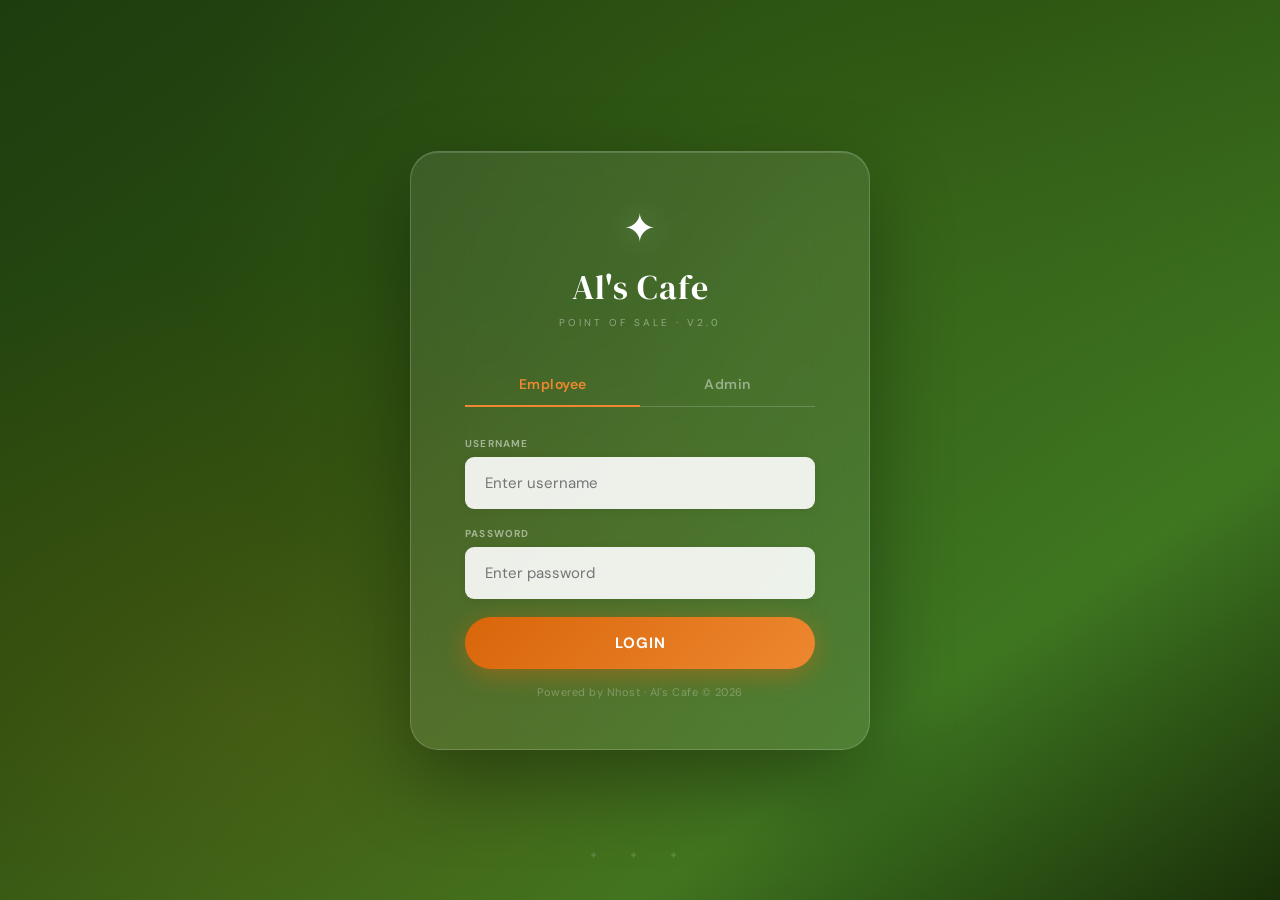
==== index.html @ c190bc9a "Add files via upload" ====
<!DOCTYPE html>
<html lang="en">
<head>
<meta charset="UTF-8">
<meta name="viewport" content="width=device-width, initial-scale=1.0, maximum-scale=1.0">
<title>Al's Cafe — POS System v2</title>
<link href="https://fonts.googleapis.com/css2?family=DM+Serif+Display:ital@0;1&family=DM+Sans:opsz,wght@9..40,300;9..40,400;9..40,500;9..40,600;9..40,700&display=swap" rel="stylesheet">
<style>
:root{
  --green-dark:#1e3d0f;--green-mid:#3a6b18;--green-light:#5e9e2e;
  --green-pale:#cde3a8;--green-bg:#eef4e4;
  --orange:#d9650a;--orange-light:#ed8830;
  --red:#b5301f;--text-dark:#111e07;--text-mid:#2d4a14;--text-light:#5a7d34;
  --blue:#153d7a;--blue-light:#1e52a8;
  --shadow:0 4px 24px rgba(30,61,15,0.13);--radius:16px;--radius-sm:9px;
  --card-border:1px solid rgba(30,61,15,0.08);
  --glass:rgba(255,255,255,0.72);
}
*{margin:0;padding:0;box-sizing:border-box;}
body{font-family:'DM Sans',sans-serif;background:var(--green-bg);color:var(--text-dark);min-height:100vh;overflow-x:hidden;}
body::before{content:'';position:fixed;inset:0;background:radial-gradient(ellipse 80% 60% at 50% 0%,rgba(94,158,46,0.07) 0%,transparent 70%);pointer-events:none;z-index:0;}


/* LOGIN */
#login-page{min-height:100vh;background:linear-gradient(145deg,var(--green-dark) 0%,#2a5010 40%,#3d7520 75%,#1a3009 100%);display:flex;align-items:center;justify-content:center;position:relative;overflow:hidden;}
#login-page::before{content:'';position:absolute;inset:0;background:radial-gradient(ellipse at 65% 25%,rgba(94,158,46,0.18) 0%,transparent 55%),radial-gradient(ellipse at 20% 80%,rgba(217,101,10,0.12) 0%,transparent 45%);}
#login-page::after{content:'✦ ✦ ✦';position:absolute;bottom:38px;left:50%;transform:translateX(-50%);font-size:11px;letter-spacing:14px;color:rgba(255,255,255,0.15);}
.login-box{background:rgba(255,255,255,0.09);backdrop-filter:blur(28px);border:1px solid rgba(255,255,255,0.18);border-radius:28px;padding:50px 54px;width:460px;position:relative;z-index:1;box-shadow:0 32px 80px rgba(0,0,0,0.35),inset 0 1px 0 rgba(255,255,255,0.15);}
.brand-logo{text-align:center;margin-bottom:34px;}
.brand-icon{font-size:40px;color:white;display:block;margin-bottom:10px;text-shadow:0 0 30px rgba(255,255,255,0.3);}
.brand-name{font-family:'DM Serif Display',serif;font-size:34px;color:white;letter-spacing:1px;}
.brand-sub{font-size:10px;color:rgba(255,255,255,0.42);margin-top:6px;text-transform:uppercase;letter-spacing:3px;}
.role-tabs{display:flex;margin-bottom:30px;border-bottom:1px solid rgba(255,255,255,0.18);}
.role-tab{flex:1;text-align:center;padding:12px;cursor:pointer;font-size:14px;font-weight:600;color:rgba(255,255,255,0.45);border-bottom:2px solid transparent;margin-bottom:-1px;transition:all 0.25s;letter-spacing:0.5px;}
.role-tab.active{color:var(--orange-light);border-bottom-color:var(--orange-light);}
.lbl{font-size:10px;font-weight:700;color:rgba(255,255,255,0.5);text-transform:uppercase;letter-spacing:1.2px;margin-bottom:7px;}
.inp{width:100%;padding:14px 18px;background:rgba(255,255,255,0.9);border:2px solid transparent;border-radius:var(--radius-sm);font-size:15px;font-family:'DM Sans',sans-serif;color:var(--text-dark);margin-bottom:18px;outline:none;transition:all 0.25s;box-shadow:0 2px 8px rgba(0,0,0,0.08);}
.inp:focus{border-color:var(--orange);background:white;box-shadow:0 4px 16px rgba(217,101,10,0.2);}
.login-btn{width:100%;padding:16px;background:linear-gradient(135deg,var(--orange),var(--orange-light));color:white;border:none;border-radius:50px;font-size:15px;font-weight:700;font-family:'DM Sans',sans-serif;letter-spacing:1px;cursor:pointer;transition:all 0.25s;box-shadow:0 6px 24px rgba(217,101,10,0.45);}
.login-btn:hover{transform:translateY(-2px);box-shadow:0 10px 32px rgba(217,101,10,0.55);}
.login-hint{text-align:center;color:rgba(255,255,255,0.28);font-size:11px;margin-top:16px;letter-spacing:0.5px;}

/* APP */
#app{display:none;min-height:100vh;flex-direction:row;}
.sidebar{width:248px;min-height:100vh;background:linear-gradient(190deg,var(--green-dark) 0%,#121f08 100%);display:flex;flex-direction:column;position:fixed;left:0;top:0;bottom:0;z-index:100;box-shadow:6px 0 28px rgba(0,0,0,0.25);}
.sb-brand{padding:28px 22px 20px;display:flex;align-items:center;gap:13px;border-bottom:1px solid rgba(255,255,255,0.08);}
.sb-icon{width:46px;height:46px;background:linear-gradient(135deg,var(--orange),var(--orange-light));border-radius:13px;display:flex;align-items:center;justify-content:center;font-size:22px;flex-shrink:0;box-shadow:0 4px 16px rgba(217,101,10,0.4);}
.sb-title{font-family:'DM Serif Display',serif;font-size:20px;color:white;line-height:1.2;}
.sb-title small{display:block;font-family:'DM Sans',sans-serif;font-size:9px;color:rgba(255,255,255,0.3);font-style:italic;letter-spacing:1.5px;margin-top:3px;}
.nhost-chip{margin:10px 18px 4px;display:flex;align-items:center;gap:6px;font-size:10px;color:rgba(255,255,255,0.35);}
.nhost-dot{width:7px;height:7px;border-radius:50%;background:#555;flex-shrink:0;}
.nhost-dot.ok{background:#5e9e2e;box-shadow:0 0 0 3px rgba(94,158,46,0.2);}
.nhost-dot.err{background:#b5301f;}
.sb-nav{flex:1;padding:18px 10px;}
.nav-item{display:flex;align-items:center;gap:12px;padding:12px 14px;cursor:pointer;color:rgba(255,255,255,0.48);font-size:13.5px;font-weight:500;border-radius:11px;transition:all 0.2s;text-decoration:none;user-select:none;margin-bottom:3px;letter-spacing:0.2px;}
.nav-item:hover{background:rgba(255,255,255,0.08);color:rgba(255,255,255,0.85);}
.nav-item.active{background:rgba(255,255,255,0.12);color:white;box-shadow:inset 0 0 0 1px rgba(255,255,255,0.08);}
.nav-ico{width:34px;height:34px;background:rgba(255,255,255,0.07);border-radius:9px;display:flex;align-items:center;justify-content:center;font-size:15px;flex-shrink:0;transition:all 0.2s;}
.nav-item.active .nav-ico{background:var(--orange);box-shadow:0 3px 12px rgba(217,101,10,0.38);}
.nav-badge{margin-left:auto;background:var(--red);color:white;font-size:10px;font-weight:700;padding:2px 8px;border-radius:10px;}
.sb-bottom{padding:16px;border-top:1px solid rgba(255,255,255,0.07);}
.user-badge{display:flex;align-items:center;gap:10px;padding:11px 13px;background:rgba(255,255,255,0.06);border-radius:13px;margin-bottom:10px;border:1px solid rgba(255,255,255,0.06);}
.user-avatar{width:36px;height:36px;background:linear-gradient(135deg,var(--orange),var(--orange-light));border-radius:50%;display:flex;align-items:center;justify-content:center;font-size:14px;font-weight:700;color:white;flex-shrink:0;}
.user-name{font-size:13px;font-weight:600;color:white;}
.user-role{font-size:11px;color:rgba(255,255,255,0.38);}
.logout-btn{width:100%;padding:10px;background:rgba(181,48,31,0.14);color:#e09090;border:1px solid rgba(181,48,31,0.22);border-radius:var(--radius-sm);font-size:13px;font-weight:600;font-family:'DM Sans',sans-serif;cursor:pointer;transition:all 0.2s;}
.logout-btn:hover{background:rgba(181,48,31,0.28);color:#f5b0b0;}
.main-content{margin-left:248px;min-height:100vh;flex:1;overflow-x:hidden;}
.page-header{background:rgba(255,255,255,0.88);backdrop-filter:blur(12px);padding:16px 28px;display:flex;align-items:center;justify-content:space-between;border-bottom:1px solid rgba(30,61,15,0.09);position:sticky;top:0;z-index:50;box-shadow:0 2px 12px rgba(30,61,15,0.07);}
.page-title{font-family:'DM Serif Display',serif;font-size:24px;color:var(--text-dark);}
.hdr-actions{display:flex;align-items:center;gap:9px;}
.adm-note{font-size:12px;color:var(--text-light);font-style:italic;}
.btn-o{padding:8px 17px;background:linear-gradient(135deg,var(--orange),var(--orange-light));color:white;border:none;border-radius:var(--radius-sm);font-size:13px;font-weight:600;font-family:'DM Sans',sans-serif;cursor:pointer;transition:all 0.2s;box-shadow:0 2px 8px rgba(217,101,10,0.3);}
.btn-o:hover{transform:translateY(-1px);box-shadow:0 4px 14px rgba(217,101,10,0.4);}
.btn-g{padding:8px 17px;background:var(--green-mid);color:white;border:none;border-radius:var(--radius-sm);font-size:13px;font-weight:600;font-family:'DM Sans',sans-serif;cursor:pointer;transition:all 0.2s;}
.btn-g:hover{background:var(--green-dark);}
.btn-b{padding:8px 15px;background:var(--blue);color:white;border:none;border-radius:var(--radius-sm);font-size:13px;font-weight:600;font-family:'DM Sans',sans-serif;cursor:pointer;transition:all 0.2s;}
.btn-b:hover{background:var(--blue-light);}
.page{display:none;}
.page.active{display:block;}

/* DASHBOARD */
.dash-layout{display:grid;grid-template-columns:1fr 370px;min-height:calc(100vh - 61px);}
.dash-left{padding:22px;overflow-y:auto;}
.search-bar{display:flex;gap:9px;margin-bottom:18px;}
.search-input{flex:1;padding:11px 16px;border:1.5px solid var(--green-pale);border-radius:var(--radius-sm);font-size:14px;font-family:'DM Sans',sans-serif;background:white;outline:none;transition:all 0.2s;box-shadow:0 1px 4px rgba(30,61,15,0.06);}
.search-input:focus{border-color:var(--green-light);box-shadow:0 0 0 3px rgba(94,158,46,0.12);}
.cats-row{display:flex;gap:9px;flex-wrap:wrap;margin-bottom:18px;}
.cat-btn{display:flex;flex-direction:column;align-items:center;gap:4px;padding:10px 14px;background:white;border:1.5px solid var(--green-pale);border-radius:var(--radius-sm);cursor:pointer;transition:all 0.2s;min-width:62px;box-shadow:0 1px 4px rgba(30,61,15,0.05);}
.cat-btn:hover{border-color:var(--green-light);transform:translateY(-1px);}
.cat-btn.active{background:var(--green-mid);border-color:var(--green-mid);box-shadow:0 4px 14px rgba(58,107,24,0.3);}
.cat-ico{font-size:20px;}
.cat-lbl{font-size:11px;font-weight:700;color:var(--text-mid);letter-spacing:0.3px;}
.cat-btn.active .cat-lbl{color:white;}
.sec-header{display:flex;justify-content:space-between;align-items:center;margin-bottom:14px;}
.sec-title{font-size:15px;font-weight:700;color:var(--text-dark);}
.vm-btn{font-size:13px;color:var(--orange);background:none;border:none;cursor:pointer;font-weight:600;}
.menu-grid{display:grid;grid-template-columns:repeat(auto-fill,minmax(150px,1fr));gap:13px;margin-bottom:26px;}
.menu-card{background:white;border-radius:var(--radius);overflow:hidden;box-shadow:var(--shadow);transition:transform 0.2s,box-shadow 0.2s;cursor:default;border:var(--card-border);}
.menu-card:hover{transform:translateY(-4px);box-shadow:0 12px 32px rgba(30,61,15,0.16);}
.menu-card-img{width:100%;height:112px;overflow:hidden;background:linear-gradient(135deg,#d4e8b8,#e8f4cc);}
.menu-card-img img{width:100%;height:100%;object-fit:cover;display:block;transition:transform 0.4s;}
.menu-card:hover .menu-card-img img{transform:scale(1.06);}
.menu-card-body{padding:10px 12px 12px;}
.menu-card-name{font-size:12.5px;font-weight:700;color:var(--text-dark);margin-bottom:3px;}
.menu-card-price{font-size:13px;font-weight:700;color:var(--orange);margin-bottom:8px;}
.size-btns{display:flex;gap:4px;flex-wrap:wrap;}
.sz-btn{padding:4px 9px;border:1.5px solid var(--green-pale);border-radius:5px;font-size:11px;font-weight:700;cursor:pointer;background:white;color:var(--text-mid);transition:all 0.15s;font-family:'DM Sans',sans-serif;}
.sz-btn:hover{background:var(--orange);color:white;border-color:var(--orange);transform:scale(1.05);}

/* CART */
.dash-right{background:white;border-left:1.5px solid var(--green-pale);display:flex;flex-direction:column;height:calc(100vh - 61px);position:sticky;top:61px;box-shadow:-4px 0 20px rgba(30,61,15,0.05);}
.cart-header{padding:18px 18px 12px;display:flex;justify-content:space-between;align-items:center;border-bottom:1.5px solid var(--green-pale);}
.cart-title{font-family:'DM Serif Display',serif;font-size:22px;}
.cart-num{font-size:12px;color:var(--text-light);font-weight:700;background:var(--green-bg);padding:4px 10px;border-radius:20px;}
.dine-tabs{display:flex;margin:12px 14px;background:var(--green-bg);border-radius:var(--radius-sm);padding:3px;gap:3px;}
.dine-tab{flex:1;padding:8px;border:none;background:transparent;border-radius:8px;font-size:13px;font-weight:600;cursor:pointer;font-family:'DM Sans',sans-serif;color:var(--text-light);transition:all 0.2s;}
.dine-tab.active{background:white;color:var(--text-dark);box-shadow:0 2px 8px rgba(30,61,15,0.1);}
.cart-items{flex:1;overflow-y:auto;padding:0 14px;}
.empty-cart{text-align:center;padding:44px 18px;}
.empty-cart-icon{font-size:40px;margin-bottom:10px;opacity:0.5;}
.empty-cart-text{font-size:13px;color:var(--text-light);}
.cart-item{display:flex;align-items:center;gap:10px;padding:11px 0;border-bottom:1px solid var(--green-pale);}
.cart-item-img{width:44px;height:44px;border-radius:10px;overflow:hidden;background:linear-gradient(135deg,#d4e8b8,#e8f4cc);flex-shrink:0;}
.cart-item-img img{width:100%;height:100%;object-fit:cover;}
.cart-item-info{flex:1;min-width:0;}
.cart-item-name{font-size:13px;font-weight:600;white-space:nowrap;overflow:hidden;text-overflow:ellipsis;}
.cart-item-size{font-size:11px;color:var(--text-light);}
.cart-item-price{font-size:13px;font-weight:700;color:var(--orange);}
.qty-ctrl{display:flex;align-items:center;gap:5px;flex-shrink:0;}
.qty-btn{width:26px;height:26px;border-radius:50%;border:1.5px solid var(--green-pale);background:white;font-size:14px;cursor:pointer;display:flex;align-items:center;justify-content:center;transition:all 0.15s;font-weight:700;}
.qty-btn:hover{background:var(--orange);color:white;border-color:var(--orange);}
.qty-num{font-size:14px;font-weight:700;min-width:18px;text-align:center;}
.cart-summary{padding:12px 16px;border-top:1.5px solid var(--green-pale);background:#fafef5;}
.sum-row{display:flex;justify-content:space-between;padding:4px 0;font-size:14px;}
.sum-row.total{font-weight:700;font-size:17px;border-top:1.5px solid var(--green-pale);margin-top:6px;padding-top:10px;color:var(--green-dark);}
.confirm-btn{margin:10px 14px 8px;padding:14px;background:linear-gradient(135deg,var(--green-mid),var(--green-dark));color:white;border:none;border-radius:var(--radius);font-size:15px;font-weight:700;cursor:pointer;font-family:'DM Sans',sans-serif;transition:all 0.2s;box-shadow:0 4px 16px rgba(58,107,24,0.3);letter-spacing:0.3px;}
.confirm-btn:hover{transform:translateY(-1px);box-shadow:0 8px 24px rgba(58,107,24,0.4);}
.clear-cart-btn{margin:0 14px 14px;padding:9px;background:transparent;color:#a00;border:1px solid rgba(181,48,31,0.22);border-radius:var(--radius-sm);font-size:12px;font-weight:600;cursor:pointer;font-family:'DM Sans',sans-serif;transition:all 0.2s;}
.clear-cart-btn:hover{background:rgba(181,48,31,0.07);}

/* ORDERS */
.orders-layout{padding:22px;min-height:calc(100vh - 61px);}
.promo-banner{background:linear-gradient(135deg,var(--orange),var(--orange-light));color:white;padding:14px 20px;border-radius:var(--radius);margin-bottom:22px;font-weight:600;font-size:14px;display:flex;align-items:center;justify-content:space-between;box-shadow:0 4px 18px rgba(217,101,10,0.3);}
.orders-sec{margin-bottom:26px;}
.orders-sec-title{font-size:16px;font-weight:700;margin-bottom:13px;display:flex;align-items:center;gap:9px;}
.order-card{background:white;border-radius:var(--radius);box-shadow:var(--shadow);overflow:hidden;margin-bottom:7px;border:var(--card-border);}
.order-card-hdr{display:grid;grid-template-columns:2fr 1fr 1.5fr 1fr 1fr;padding:11px 16px;background:var(--green-bg);font-size:11px;font-weight:700;color:var(--text-mid);text-transform:uppercase;letter-spacing:0.6px;}
.order-row{display:grid;grid-template-columns:2fr 1fr 1.5fr 1fr 1fr;padding:12px 16px;border-top:1px solid var(--green-pale);font-size:13px;align-items:center;transition:background 0.15s;}
.order-row:hover{background:#f6fef0;}
.sbadge{padding:4px 11px;border-radius:20px;font-size:11px;font-weight:700;}
.s-pending{background:#fff3e0;color:#c95500;}
.s-completed{background:#e3f7e3;color:#1b6b1e;}
.s-voided{background:#fce4ec;color:#9c1616;}
.complete-btn{padding:5px 12px;background:var(--green-mid);color:white;border:none;border-radius:20px;font-size:11px;font-weight:700;cursor:pointer;font-family:'DM Sans',sans-serif;transition:all 0.2s;}
.complete-btn:hover{background:var(--green-dark);}
.void-btn{padding:5px 12px;background:transparent;color:var(--red);border:1px solid rgba(181,48,31,0.35);border-radius:20px;font-size:11px;font-weight:700;cursor:pointer;font-family:'DM Sans',sans-serif;margin-left:4px;transition:all 0.2s;}
.void-btn:hover{background:rgba(181,48,31,0.1);}
.emp-notes-banner{background:linear-gradient(135deg,#e3f2fd,#dbeeff);border:1px solid #a8c8f0;border-radius:var(--radius);padding:16px 18px;margin-bottom:18px;}
.emp-notes-banner h3{font-size:14px;font-weight:700;color:#1565c0;margin-bottom:10px;display:flex;align-items:center;gap:7px;}
.emp-note-row{background:white;border-radius:9px;padding:10px 14px;margin-bottom:7px;border-left:3px solid #1565c0;font-size:13px;}
.emp-note-meta{font-size:11px;color:#5c6bc0;font-weight:600;margin-bottom:3px;}
.emp-note-text{color:var(--text-dark);}
.emp-note-status{display:inline-block;margin-left:6px;padding:1px 7px;border-radius:10px;font-size:10px;font-weight:700;}

/* INVENTORY */
.inv-layout{padding:22px;min-height:calc(100vh - 61px);}
.inv-card{background:white;border-radius:var(--radius);box-shadow:var(--shadow);padding:18px;margin-bottom:18px;border:var(--card-border);}
.inv-table{width:100%;border-collapse:collapse;font-size:13px;}
.inv-table th{text-align:left;padding:11px 13px;background:var(--green-bg);font-size:11px;font-weight:700;color:var(--text-mid);text-transform:uppercase;letter-spacing:0.6px;}
.inv-table th:first-child{border-radius:9px 0 0 9px;}
.inv-table th:last-child{border-radius:0 9px 9px 0;}
.inv-table td{padding:11px 13px;border-bottom:1px solid #eef4e4;}
.inv-table tr:last-child td{border-bottom:none;}
.inv-table tr:hover td{background:#fafef5;}
.tbl-toolbar{display:flex;justify-content:space-between;align-items:center;margin-bottom:14px;}
.tb-btns{display:flex;gap:7px;}
.btn-add{padding:7px 14px;background:var(--green-mid);color:white;border:none;border-radius:var(--radius-sm);font-size:12px;font-weight:600;cursor:pointer;font-family:'DM Sans',sans-serif;transition:all 0.2s;}
.btn-add:hover{background:var(--green-dark);}
.btn-del{padding:7px 14px;background:var(--red);color:white;border:none;border-radius:var(--radius-sm);font-size:12px;font-weight:600;cursor:pointer;font-family:'DM Sans',sans-serif;transition:all 0.2s;}
.btn-edt{padding:7px 14px;background:var(--orange);color:white;border:none;border-radius:var(--radius-sm);font-size:12px;font-weight:600;cursor:pointer;font-family:'DM Sans',sans-serif;transition:all 0.2s;}
.stk-ok{color:#1b6b1e;font-weight:700;font-size:11px;background:#e3f7e3;padding:3px 8px;border-radius:10px;}
.stk-low{color:#c95500;font-weight:700;font-size:11px;background:#fff3e0;padding:3px 8px;border-radius:10px;}
.stk-out{color:#9c1616;font-weight:700;font-size:11px;background:#fce4ec;padding:3px 8px;border-radius:10px;}
.row-cb{accent-color:var(--orange);width:16px;height:16px;cursor:pointer;}
.alert-banner{background:linear-gradient(135deg,#fff8e1,#fff3cd);border:1px solid #ffc107;border-radius:var(--radius-sm);padding:12px 16px;margin-bottom:16px;font-size:13px;color:#7a5a00;display:flex;align-items:center;gap:9px;font-weight:500;}

/* ATTENDANCE */
.att-layout{padding:22px;min-height:calc(100vh - 61px);}
.att-stats{display:grid;grid-template-columns:repeat(4,1fr);gap:14px;margin-bottom:22px;}
.att-stat{background:white;border-radius:var(--radius);box-shadow:var(--shadow);padding:18px 18px 15px;text-align:center;border:var(--card-border);position:relative;overflow:hidden;}
.att-stat::before{content:'';position:absolute;top:0;left:0;right:0;height:3px;}
.att-stat:nth-child(1)::before{background:var(--green-light);}
.att-stat:nth-child(2)::before{background:var(--orange);}
.att-stat:nth-child(3)::before{background:var(--red);}
.att-stat:nth-child(4)::before{background:#7b1fa2;}
.att-num{font-size:30px;font-weight:700;margin-bottom:4px;font-family:'DM Serif Display',serif;}
.att-lbl{font-size:10px;color:var(--text-light);font-weight:700;text-transform:uppercase;letter-spacing:0.8px;}
.att-green{color:var(--green-mid);}
.att-orange{color:var(--orange);}
.att-red{color:var(--red);}
.att-blue{color:var(--blue);}
.att-filters{display:flex;gap:9px;margin-bottom:16px;flex-wrap:wrap;}
.att-filters select,.att-filters input{padding:9px 13px;border:1.5px solid var(--green-pale);border-radius:var(--radius-sm);font-size:13px;font-family:'DM Sans',sans-serif;background:white;outline:none;transition:border 0.2s;}
.att-filters select:focus,.att-filters input:focus{border-color:var(--green-light);}
.stt-on-time{background:#e3f7e3;color:#1b6b1e;padding:4px 11px;border-radius:20px;font-size:11px;font-weight:700;}
.stt-late{background:#fff3e0;color:#c95500;padding:4px 11px;border-radius:20px;font-size:11px;font-weight:700;}
.stt-underload{background:#e3f2fd;color:#1565c0;padding:4px 11px;border-radius:20px;font-size:11px;font-weight:700;}
.stt-absent{background:#fce4ec;color:#c62828;padding:4px 11px;border-radius:20px;font-size:11px;font-weight:700;}

/* MINI ORDERS */
.order-table{width:100%;border-collapse:collapse;font-size:13px;}
.order-table th{text-align:left;padding:11px 13px;background:var(--green-bg);font-size:11px;font-weight:700;color:var(--text-mid);text-transform:uppercase;letter-spacing:0.6px;}
.order-table td{padding:11px 13px;border-bottom:1px solid #eef4e4;}

/* MODAL */
.modal-overlay{position:fixed;inset:0;background:rgba(0,0,0,0.46);z-index:1000;display:none;align-items:center;justify-content:center;backdrop-filter:blur(4px);}
.modal-overlay.open{display:flex;}
.modal-box{background:white;border-radius:22px;padding:32px;width:460px;max-width:92vw;position:relative;box-shadow:0 24px 70px rgba(0,0,0,0.22);max-height:90vh;overflow-y:auto;}
.modal-close{position:absolute;top:16px;right:16px;background:var(--green-bg);border:none;font-size:16px;cursor:pointer;color:var(--text-light);width:30px;height:30px;border-radius:50%;display:flex;align-items:center;justify-content:center;transition:all 0.2s;}
.modal-close:hover{background:var(--green-pale);}
.modal-title{font-family:'DM Serif Display',serif;font-size:22px;margin-bottom:20px;color:var(--text-dark);}
.fg{margin-bottom:16px;}
.fl{display:block;font-size:11px;font-weight:700;color:var(--text-light);text-transform:uppercase;letter-spacing:0.8px;margin-bottom:6px;}
.fi,.fs{width:100%;padding:11px 14px;border:1.5px solid var(--green-pale);border-radius:var(--radius-sm);font-size:14px;font-family:'DM Sans',sans-serif;outline:none;background:white;transition:all 0.2s;}
.fi:focus,.fs:focus{border-color:var(--green-light);box-shadow:0 0 0 3px rgba(94,158,46,0.1);}
.modal-actions{display:flex;gap:9px;margin-top:20px;}
.btn-cancel{flex:1;padding:12px;background:var(--green-bg);color:var(--text-mid);border:none;border-radius:var(--radius-sm);font-size:14px;font-weight:600;cursor:pointer;font-family:'DM Sans',sans-serif;transition:all 0.2s;}
.btn-cancel:hover{background:var(--green-pale);}
.btn-save{flex:1;padding:12px;background:linear-gradient(135deg,var(--orange),var(--orange-light));color:white;border:none;border-radius:var(--radius-sm);font-size:14px;font-weight:600;cursor:pointer;font-family:'DM Sans',sans-serif;box-shadow:0 3px 12px rgba(217,101,10,0.3);transition:all 0.2s;}
.btn-save:hover{transform:translateY(-1px);}

/* RECEIPT */
.receipt{background:linear-gradient(135deg,#f6fef0,#edfce0);border:1.5px dashed var(--green-pale);border-radius:14px;padding:20px;margin:14px 0;font-size:13px;}
.receipt-hdr{text-align:center;margin-bottom:13px;padding-bottom:13px;border-bottom:1.5px dashed var(--green-pale);}
.receipt-title{font-family:'DM Serif Display',serif;font-size:20px;color:var(--green-dark);}
.receipt-row{display:flex;justify-content:space-between;padding:4px 0;}
.receipt-total{display:flex;justify-content:space-between;padding:11px 0 0;margin-top:8px;border-top:1.5px dashed var(--green-pale);font-weight:700;font-size:16px;color:var(--green-dark);}
.receipt-footer{text-align:center;margin-top:12px;padding-top:12px;border-top:1.5px dashed var(--green-pale);font-size:11px;color:var(--text-light);}

/* TOAST */
.toast{position:fixed;bottom:28px;left:50%;transform:translateX(-50%) translateY(20px);background:var(--green-dark);color:white;padding:12px 24px;border-radius:50px;font-size:14px;font-weight:600;opacity:0;transition:all 0.3s;z-index:9999;pointer-events:none;box-shadow:0 8px 24px rgba(30,61,15,0.35);}
.toast.show{opacity:1;transform:translateX(-50%) translateY(0);}
::-webkit-scrollbar{width:5px;}
::-webkit-scrollbar-thumb{background:var(--green-pale);border-radius:3px;}
::-webkit-scrollbar-track{background:transparent;}

/* HAMBURGER / MOBILE */
.hamburger{display:none;background:none;border:none;cursor:pointer;padding:8px;flex-direction:column;gap:5px;z-index:200;}
.hamburger span{display:block;width:22px;height:2px;background:var(--text-dark);border-radius:2px;transition:all 0.3s;}
.sidebar-overlay{display:none;position:fixed;inset:0;background:rgba(0,0,0,0.4);z-index:99;}
.sidebar-overlay.open{display:block;}

/* STATUS BADGES - updated */
.stt-on-time{background:#e8f5e9;color:#2e7d32;padding:4px 10px;border-radius:20px;font-size:11px;font-weight:700;}
.stt-late{background:#fff3e0;color:#e65100;padding:4px 10px;border-radius:20px;font-size:11px;font-weight:700;}
.stt-absent{background:#fce4ec;color:#c62828;padding:4px 10px;border-radius:20px;font-size:11px;font-weight:700;}
.stt-overtime{background:#ede7f6;color:#6a1b9a;padding:4px 10px;border-radius:20px;font-size:11px;font-weight:700;}

/* ATT COLORS */
.att-purple{color:#6a1b9a;}

/* INLINE NOTE EDITING */
.note-cell{cursor:pointer;min-width:120px;}
.note-cell:hover .note-edit-hint{display:inline;}
.note-edit-hint{display:none;font-size:10px;color:var(--orange);margin-left:5px;}
.note-inline-input{width:100%;padding:5px 8px;border:1.5px solid var(--orange);border-radius:6px;font-size:12px;font-family:'DM Sans',sans-serif;outline:none;background:#fffbf5;}
.note-saving{color:var(--green-light);font-size:11px;font-weight:600;}

/* POS PAYMENT */
.pos-calc-overlay{position:fixed;inset:0;background:rgba(0,0,0,0.55);z-index:2000;display:none;align-items:center;justify-content:center;backdrop-filter:blur(6px);}
.pos-calc-overlay.open{display:flex;}
.pos-calc-box{background:white;border-radius:24px;padding:28px;width:380px;max-width:95vw;box-shadow:0 32px 80px rgba(0,0,0,0.3);}
.pos-calc-title{font-family:'DM Serif Display',serif;font-size:20px;margin-bottom:4px;color:var(--text-dark);}
.pos-calc-receipt{background:var(--green-bg);border-radius:12px;padding:12px 16px;margin-bottom:16px;font-size:13px;}
.pos-calc-total{display:flex;justify-content:space-between;font-size:17px;font-weight:700;color:var(--green-dark);margin-top:6px;border-top:1.5px dashed var(--green-pale);padding-top:8px;}
.pos-change-row{background:linear-gradient(135deg,#e8f5e9,#c8e6c9);border-radius:12px;padding:12px 16px;display:flex;justify-content:space-between;align-items:center;font-weight:700;font-size:15px;color:#1b5e20;margin-bottom:4px;}
.pos-quick-cash{display:flex;gap:6px;flex-wrap:wrap;margin-bottom:12px;}
.pos-quick-btn{flex:1;min-width:60px;padding:8px 10px;background:var(--green-bg);border:1.5px solid var(--green-pale);border-radius:8px;font-size:12px;font-weight:700;cursor:pointer;font-family:'DM Sans',sans-serif;text-align:center;transition:all 0.15s;}
.pos-quick-btn:hover{background:var(--green-pale);}

/* ATTENDANCE EDIT REQUEST */
.att-req-badge{display:inline-block;margin-left:6px;background:var(--orange);color:white;font-size:10px;font-weight:700;padding:2px 7px;border-radius:10px;vertical-align:middle;}
.req-row{background:#fff8f0 !important;}
.req-row td{border-left:3px solid var(--orange);}
.req-approve-btn{padding:4px 11px;background:var(--green-mid);color:white;border:none;border-radius:20px;font-size:11px;font-weight:700;cursor:pointer;font-family:'DM Sans',sans-serif;margin-right:3px;transition:all 0.15s;}
.req-approve-btn:hover{background:var(--green-dark);}
.req-reject-btn{padding:4px 11px;background:transparent;color:var(--red);border:1px solid rgba(181,48,31,0.35);border-radius:20px;font-size:11px;font-weight:700;cursor:pointer;font-family:'DM Sans',sans-serif;transition:all 0.15s;}
.req-reject-btn:hover{background:rgba(181,48,31,0.1);}
.req-pending-lbl{display:inline-block;padding:4px 11px;background:#fff3e0;color:#c95500;border-radius:20px;font-size:11px;font-weight:700;}

/* PUMP PANEL */


/* TIME IN/OUT EMPLOYEE PANEL */
.timeclock-panel{background:linear-gradient(135deg,var(--green-dark),#1a3309);border-radius:var(--radius);padding:28px;margin-bottom:20px;color:white;text-align:center;box-shadow:0 8px 32px rgba(45,80,22,0.28);}
.timeclock-panel .tc-time{font-size:48px;font-weight:700;letter-spacing:2px;font-family:'DM Serif Display',serif;margin-bottom:4px;}
.timeclock-panel .tc-date{font-size:14px;color:rgba(255,255,255,0.6);margin-bottom:24px;}
.timeclock-panel .tc-name{font-size:18px;font-weight:700;color:white;margin-bottom:4px;}
.timeclock-panel .tc-status{font-size:13px;color:rgba(255,255,255,0.55);margin-bottom:24px;}
.tc-buttons{display:flex;gap:16px;justify-content:center;flex-wrap:wrap;}
.tc-btn-in{padding:16px 40px;background:var(--green-light);color:white;border:none;border-radius:50px;font-size:16px;font-weight:700;cursor:pointer;font-family:'DM Sans',sans-serif;transition:all 0.2s;box-shadow:0 4px 16px rgba(122,173,58,0.4);}
.tc-btn-in:hover{transform:translateY(-2px);box-shadow:0 6px 24px rgba(122,173,58,0.5);}
.tc-btn-in:disabled{background:#555;cursor:not-allowed;transform:none;box-shadow:none;}
.tc-btn-out{padding:16px 40px;background:var(--orange);color:white;border:none;border-radius:50px;font-size:16px;font-weight:700;cursor:pointer;font-family:'DM Sans',sans-serif;transition:all 0.2s;box-shadow:0 4px 16px rgba(232,114,12,0.35);}
.tc-btn-out:hover{transform:translateY(-2px);box-shadow:0 6px 24px rgba(232,114,12,0.45);}
.tc-btn-out:disabled{background:#555;cursor:not-allowed;transform:none;box-shadow:none;}
.tc-stamped{background:rgba(255,255,255,0.1);border-radius:12px;padding:12px 20px;margin-top:16px;font-size:13px;color:rgba(255,255,255,0.8);}
.tc-stamped strong{color:white;}

/* DASHBOARD FULLSCREEN */
@media (min-width:1024px){
  .dash-layout{display:grid;grid-template-columns:1fr 390px;min-height:calc(100vh - 61px);}
}

/* RESPONSIVE - Tablet (768px - 1023px) */
@media (max-width:1023px){
  .sidebar{transform:translateX(-100%);transition:transform 0.3s ease;z-index:100;}
  .sidebar.open{transform:translateX(0);}
  .main-content{margin-left:0;}
  .hamburger{display:flex;}
  .dash-layout{display:flex;flex-direction:column;}
  .dash-right{height:auto;position:relative;top:0;}
  .att-stats{grid-template-columns:repeat(2,1fr);}
  .order-card-hdr,.order-row{grid-template-columns:1.5fr 0.8fr 1.5fr 0.8fr 1.2fr;}
}

/* RESPONSIVE - Mobile (< 768px) */
@media (max-width:767px){
  .page-header{padding:12px 16px;}
  .page-title{font-size:20px;}
  .dash-left{padding:12px;}
  .menu-grid{grid-template-columns:repeat(auto-fill,minmax(130px,1fr));gap:10px;}
  .att-stats{grid-template-columns:repeat(2,1fr);gap:10px;}
  .inv-table{font-size:12px;}
  .inv-table th,.inv-table td{padding:8px;}
  .modal-box{padding:22px;width:96vw;}
  .timeclock-panel .tc-time{font-size:36px;}
  .tc-btn-in,.tc-btn-out{padding:14px 28px;font-size:15px;}
  .hdr-actions{gap:6px;}
  .btn-o,.btn-g,.btn-b{padding:7px 11px;font-size:12px;}
}
</style>
</head>
<body>

<!-- LOGIN -->
<div id="login-page">
  <div class="login-box">
    <div class="brand-logo">
      <span class="brand-icon">✦</span>
      <div class="brand-name">Al's Cafe</div>
      <div class="brand-sub">Point of Sale · v2.0</div>
    </div>
    <div class="role-tabs">
      <div class="role-tab active" onclick="switchRole('employee')">Employee</div>
      <div class="role-tab" onclick="switchRole('admin')">Admin</div>
    </div>
    <div class="lbl">Username</div>
    <input class="inp" type="text" id="lu" placeholder="Enter username" autocomplete="username">
    <div class="lbl">Password</div>
    <input class="inp" type="password" id="lp" placeholder="Enter password" autocomplete="current-password">
    <button class="login-btn" onclick="doLogin()">LOGIN</button>
    <div class="login-hint">Powered by Nhost · Al's Cafe © 2026</div>
  </div>
</div>

<!-- APP -->
<div id="app">
  <div class="sidebar-overlay" id="sidebar-overlay" onclick="closeSidebar()"></div>
  <div class="sidebar" id="sidebar">
    <div class="sb-brand">
      <div class="sb-icon">✦</div>
      <div class="sb-title">Al's Cafe<small>POS v2.0 · Nhost</small></div>
    </div>
    <div class="nhost-chip"><span class="nhost-dot" id="nd"></span><span id="nl">Offline mode</span></div>
    <nav class="sb-nav">
      <div class="nav-item active" onclick="navigate('dashboard')" id="nav-dashboard"><div class="nav-ico">▦</div>Dashboard</div>
      <div class="nav-item" onclick="navigate('orders')" id="nav-orders">
        <div class="nav-ico">≡</div>Orders
        <span class="nav-badge" id="pending-badge" style="display:none">0</span>
      </div>
      <div class="nav-item" onclick="navigate('inventory')" id="nav-inventory">
        <div class="nav-ico">⊞</div>Inventory
        <span class="nav-badge" id="low-stock-badge" style="display:none">!</span>
      </div>
      <div class="nav-item" onclick="navigate('attendance')" id="nav-attendance"><div class="nav-ico">🕐</div>Logs</div>

    </nav>
    <div class="sb-bottom">
      <div class="user-badge">
        <div class="user-avatar" id="sb-avatar">A</div>
        <div><div class="user-name" id="sb-name">Admin</div><div class="user-role" id="sb-role">Admin</div></div>
      </div>
      <button class="logout-btn" onclick="doLogout()">→ Logout</button>
    </div>
  </div>

  <div class="main-content">

    <!-- DASHBOARD -->
    <div id="page-dashboard" class="page active">
      <div class="page-header">
        <div style="display:flex;align-items:center;gap:12px">
          <button class="hamburger" id="hamburger-btn" onclick="toggleSidebar()">
            <span></span><span></span><span></span>
          </button>
          <div class="page-title">Dashboard</div>
        </div>
        <span style="font-size:13px;color:var(--text-light);font-weight:500" id="hdr-time"></span>
      </div>
      <div class="dash-layout">
        <div class="dash-left">
          <div class="search-bar">
            <input class="search-input" type="text" placeholder="Search menu items..." id="menu-search" oninput="filterMenu()">
            <button style="padding:11px 15px;background:var(--green-mid);color:white;border:none;border-radius:var(--radius-sm);cursor:pointer;font-size:16px">🔍</button>
          </div>
          <div style="margin-bottom:6px;font-size:12px;font-weight:600;color:var(--text-light)">CATEGORIES</div>
          <div class="cats-row" id="cats-row"></div>
          <div class="sec-header">
            <div class="sec-title" id="active-cat-lbl">Espresso</div>
            <button class="vm-btn" onclick="navigate('orders')">View Orders ›</button>
          </div>
          <div class="menu-grid" id="menu-grid"></div>
          <div class="sec-header">
            <div class="sec-title">Recent Orders</div>
            <button class="vm-btn" onclick="navigate('orders')">View All ›</button>
          </div>
          <div class="inv-card" style="padding:0;overflow:hidden">
            <table class="order-table">
              <thead><tr><th>Employee</th><th>Order #</th><th>Items</th><th>Amount</th><th>Status</th></tr></thead>
              <tbody id="mini-orders-body"></tbody>
            </table>
            <!-- PUMP REFERENCE PANEL -->
          </div>
        </div>
        <!-- CART -->
        <div class="dash-right">
          <div class="cart-header">
            <div class="cart-title">Cart</div>
            <div class="cart-num" id="cart-num">Order #3301</div>
          </div>
          <div class="dine-tabs">
            <button class="dine-tab active" id="dt-in" onclick="setDine('dine-in')">Dine In</button>
            <button class="dine-tab" id="dt-out" onclick="setDine('take-away')">Take Away</button>
          </div>
          <div class="cart-items" id="cart-container">
            <div class="empty-cart"><div class="empty-cart-icon">☕</div><div class="empty-cart-text">No items yet. Add from the menu!</div></div>
          </div>
          <div class="cart-summary">
            <div class="sum-row"><span>Subtotal</span><span id="cart-sub">₱0</span></div>
            <div class="sum-row total"><span>Total</span><span id="cart-total">₱0</span></div>
          </div>
          <button class="clear-cart-btn" onclick="clearCart()">🗑 Clear Cart</button>
          <button class="confirm-btn" onclick="openPosCalc()">💵 Proceed to Payment →</button>
        </div>
      </div>
    </div>

  <!-- POS PAYMENT OVERLAY -->
  <div class="pos-calc-overlay" id="pos-calc-overlay">
    <div class="pos-calc-box">
      <div style="display:flex;justify-content:space-between;align-items:center;margin-bottom:14px">
        <div class="pos-calc-title">💵 Cash Payment</div>
        <button onclick="closePosCalc()" style="background:var(--green-bg);border:none;width:30px;height:30px;border-radius:50%;cursor:pointer;font-size:15px;color:var(--text-light)">✕</button>
      </div>
      <div class="pos-calc-receipt" id="calc-receipt-items"></div>
      <div style="font-size:11px;font-weight:700;color:var(--text-light);text-transform:uppercase;letter-spacing:0.8px;margin-bottom:6px">Cash Tendered</div>
      <input id="pos-cash-input" type="number" min="0" placeholder="Enter cash amount"
        oninput="updateCalcDisplay()"
        style="width:100%;padding:14px 18px;font-size:22px;font-weight:700;border:2px solid var(--green-pale);border-radius:12px;font-family:'DM Sans',sans-serif;outline:none;margin-bottom:12px;color:var(--text-dark);transition:border 0.2s"
        onfocus="this.style.borderColor='var(--green-light)'" onblur="this.style.borderColor='var(--green-pale)'">
      <div class="pos-quick-cash" id="pos-quick-cash"></div>
      <div class="pos-change-row" id="pos-change-row" style="display:none">
        <span>🪙 Change</span><span id="pos-change-amt" style="font-size:20px">₱0</span>
      </div>
      <div style="display:flex;gap:9px;margin-top:12px">
        <button onclick="closePosCalc()" style="flex:1;padding:13px;background:var(--green-bg);color:var(--text-mid);border:none;border-radius:var(--radius-sm);font-size:14px;font-weight:600;cursor:pointer;font-family:'DM Sans',sans-serif">Cancel</button>
        <button id="pos-confirm-btn" onclick="confirmPayment()" style="flex:2;padding:13px;background:linear-gradient(135deg,var(--green-mid),var(--green-dark));color:white;border:none;border-radius:var(--radius-sm);font-size:15px;font-weight:700;cursor:pointer;font-family:'DM Sans',sans-serif;opacity:0.5" disabled>✓ Confirm Payment</button>
      </div>
    </div>
  </div>

    <!-- ORDERS -->
    <div id="page-orders" class="page">
      <div class="page-header">
        <div style="display:flex;align-items:center;gap:12px">
          <button class="hamburger" onclick="toggleSidebar()"><span></span><span></span><span></span></button>
          <div class="page-title">Orders</div>
        </div>
        <div class="hdr-actions">
          <button class="btn-b" onclick="dlOrdersCSV()">⬇ Export CSV</button>
          <button class="btn-o" onclick="openModal('order')">+ Add Order</button>
        </div>
      </div>
      <div class="orders-layout">
        <div class="promo-banner">
          <span>🎉 Keep up the great work!</span>
          <span id="orders-total-lbl" style="font-size:13px;opacity:0.85"></span>
        </div>
        <div class="orders-sec">
          <div class="orders-sec-title"><span style="width:10px;height:10px;border-radius:50%;background:#e65100;display:inline-block"></span>Pending</div>
          <div class="order-card"><div class="order-card-hdr"><span>Employee</span><span>Order #</span><span>Items</span><span>Amount</span><span>Action</span></div></div>
          <div id="pending-container"></div>
        </div>
        <div class="orders-sec">
          <div class="orders-sec-title"><span style="width:10px;height:10px;border-radius:50%;background:#2e7d32;display:inline-block"></span>Completed</div>
          <div class="order-card"><div class="order-card-hdr"><span>Employee</span><span>Order #</span><span>Items</span><span>Amount</span><span>Status</span></div></div>
          <div id="completed-container"></div>
        </div>
      </div>
    </div>

    <!-- INVENTORY -->
    <div id="page-inventory" class="page">
      <div class="page-header">
        <div style="display:flex;align-items:center;gap:12px">
          <button class="hamburger" onclick="toggleSidebar()"><span></span><span></span><span></span></button>
          <div class="page-title">Inventory</div>
        </div>
        <div class="hdr-actions">
          <span class="adm-note" id="inv-adm-note">👁 View Only — Editing restricted to Admin</span>
          <button class="btn-b" onclick="dlInvCSV()">⬇ Export CSV</button>
          <button class="btn-o" id="inv-edit-btn" onclick="toggleInvEdit()">Edit</button>
        </div>
      </div>
      <div class="inv-layout">
        <div id="inv-alert" class="alert-banner" style="display:none">⚠ <span id="inv-alert-txt"></span></div>
        <div style="margin-bottom:10px;font-size:14px;font-weight:700;color:var(--text-mid)">Categories:</div>
        <div class="cats-row" id="inv-cats-row" style="margin-bottom:22px"></div>
        <div class="inv-card">
          <div class="tbl-toolbar" id="inv-toolbar" style="display:none">
            <div class="sec-title" id="inv-sec-title">Espresso:</div>
            <div class="tb-btns">
              <button class="btn-add" onclick="openModal('inv-add')">+ Add</button>
              <button class="btn-edt" onclick="openModal('inv-edit')">✏ Edit</button>
              <button class="btn-del" onclick="delSelectedInv()">✕ Delete</button>
            </div>
          </div>
          <div id="inv-sec-static" class="sec-title" style="margin-bottom:14px">Espresso:</div>
          <table class="inv-table">
            <thead><tr id="inv-tbl-hdr"></tr></thead>
            <tbody id="inv-tbl-body"></tbody>
          </table>
        </div>
      </div>
    </div>

    <!-- ATTENDANCE / LOGS -->
    <div id="page-attendance" class="page">
      <div class="page-header">
        <div style="display:flex;align-items:center;gap:12px">
          <button class="hamburger" onclick="toggleSidebar()"><span></span><span></span><span></span></button>
          <div class="page-title">Attendance Logs</div>
          <!-- Admin tab switcher -->
          <div id="att-tab-switcher" style="display:none;margin-left:16px;background:rgba(30,61,15,0.07);border-radius:8px;padding:3px;gap:2px">
            <button id="att-tab-logs" onclick="switchAttTab('logs')" style="padding:5px 14px;border:none;border-radius:6px;font-size:12px;font-weight:700;cursor:pointer;font-family:'DM Sans',sans-serif;background:var(--green-mid);color:white;transition:all 0.2s">📋 Logs</button>
            <button id="att-tab-requests" onclick="switchAttTab('requests')" style="padding:5px 14px;border:none;border-radius:6px;font-size:12px;font-weight:700;cursor:pointer;font-family:'DM Sans',sans-serif;background:transparent;color:var(--text-mid);transition:all 0.2s">🔔 Requests <span id="att-req-badge2" style="display:none;background:var(--red);color:white;border-radius:10px;padding:1px 6px;font-size:10px;margin-left:3px">0</span></button>
          </div>
        </div>
        <div class="hdr-actions">
          <button class="btn-b" onclick="dlAttCSV()">⬇ Export CSV</button>
          <button class="btn-o" id="att-add-btn" onclick="openModal('att-add')">+ Add Record</button>
        </div>
      </div>
      <div class="att-layout">
        <!-- ADMIN REQUESTS PANEL (full tab) -->
        <div id="att-requests-panel" style="display:none">
          <div style="margin-bottom:16px;display:flex;align-items:center;justify-content:space-between">
            <div style="font-size:16px;font-weight:700;color:var(--text-dark)">🔔 Employee Log Edit Requests</div>
            <div id="att-req-panel-count" style="font-size:12px;color:var(--text-light)"></div>
          </div>
          <div id="att-requests-panel-list">
            <div style="text-align:center;padding:40px;color:var(--text-light);font-size:14px">No pending requests</div>
          </div>
        </div>
        <!-- LOGS PANEL -->
        <div id="att-logs-panel">
        <!-- EMPLOYEE TIME CLOCK (shown only to employees) -->
        <div id="timeclock-section" style="display:none">
          <div class="timeclock-panel">
            <div class="tc-time" id="tc-clock">--:-- --</div>
            <div class="tc-date" id="tc-date-lbl"></div>
            <div class="tc-name" id="tc-emp-name"></div>
            <div class="tc-status" id="tc-today-status">No log today yet</div>
            <div class="tc-buttons">
              <button class="tc-btn-in" id="tc-btn-in" onclick="doTimeIn()">🕐 TIME IN</button>
              <button class="tc-btn-out" id="tc-btn-out" onclick="doTimeOut()" disabled>🕔 TIME OUT</button>
            </div>
            <div class="tc-stamped" id="tc-stamped" style="display:none"></div>
          </div>
        </div>
        <!-- Employee notes banner (shown only to employees for their own records) -->
        <div id="emp-notes-banner" style="display:none" class="emp-notes-banner">
          <h3>📋 Notes from Admin</h3>
          <div id="emp-notes-list"></div>
        </div>
        <div class="att-stats">
          <div class="att-stat"><div class="att-num att-green" id="att-on-time">0</div><div class="att-lbl">Present / On Time</div></div>
          <div class="att-stat"><div class="att-num att-orange" id="att-late">0</div><div class="att-lbl">Late</div></div>
          <div class="att-stat"><div class="att-num att-red" id="att-absent">0</div><div class="att-lbl">Absent</div></div>
          <div class="att-stat"><div class="att-num att-purple" id="att-overtime">0</div><div class="att-lbl">Overtime</div></div>
        </div>
        <div id="att-stats-date-note" style="display:none;font-size:11px;color:var(--text-light);margin:-12px 0 14px;font-style:italic">📅 Stats reflect selected date. Change the date filter to view other days.</div>
        <div class="att-filters">
          <select id="att-emp" onchange="renderAtt()"><option value="">All Employees</option></select>
          <select id="att-status" onchange="renderAtt()">
            <option value="">All Status</option>
            <option>ON TIME</option><option>LATE</option><option>ABSENT</option><option>OVERTIME</option>
          </select>
          <input type="date" id="att-date" onchange="renderAtt()">
          <button class="btn-g" onclick="clearAttFilters()">Clear</button>
        </div>
        <div class="inv-card" style="padding:0;overflow:hidden;overflow-x:auto">
          <!-- Pending edit requests (admin only) -->
          <div id="att-requests-section" style="display:none;padding:16px;border-bottom:2px solid var(--orange);background:#fff8f0">
            <div style="font-size:13px;font-weight:700;color:var(--orange);margin-bottom:10px;display:flex;align-items:center;gap:8px">
              🔔 Pending Log Edit Requests <span id="att-req-count" class="att-req-badge">0</span>
            </div>
            <div id="att-requests-list"></div>
          </div>
          <table class="inv-table" style="min-width:720px">
            <thead><tr id="att-tbl-head"><th>Emp ID</th><th>Name</th><th>Date</th><th>Time In</th><th>Time Out</th><th>Hours</th><th>Status</th><th>Notes</th><th id="att-action-th">Action</th></tr></thead>
            <tbody id="att-body"></tbody>
          </table>
        </div>
        </div><!-- end att-logs-panel -->
      </div><!-- end att-layout -->
    </div>


  </div>
</div>

<div class="modal-overlay" id="modal-overlay" onclick="closeModalOv(event)">
  <div class="modal-box" id="modal-box"></div>
</div>
<div class="toast" id="toast"></div>

<script>
// ══════════════════════════════════════════════
// NHOST / HASURA CONFIGURATION
// ══════════════════════════════════════════════
const NHOST_URL = 'https://rbgpysxoiknurfioyenb.hasura.us-east-1.nhost.run/v1/graphql';
const HASURA_SECRET = 'AlsCafe@Admin2026!';

async function gql(query, variables={}) {
  try {
    const r = await fetch(NHOST_URL, {
      method: 'POST',
      mode: 'cors',
      headers: {
        'Content-Type': 'application/json',
        'x-hasura-admin-secret': HASURA_SECRET
      },
      body: JSON.stringify({ query, variables })
    });
    if (!r.ok) {
      const errText = await r.text();
      console.error('[Hasura HTTP Error]', r.status, errText);
      toast('⚠️ DB Error ' + r.status + ': ' + errText.slice(0,80));
      return null;
    }
    const d = await r.json();
    if (d.errors) {
      const msg = d.errors.map(e=>e.message).join(' | ');
      console.error('[Hasura GQL Error]', msg, '\nQuery:', query, '\nVars:', JSON.stringify(variables));
      toast('⚠️ DB Error: ' + msg.slice(0,120));
      return null;
    }
    return d.data;
  } catch(e) {
    console.error('[Hasura Fetch Error]', e.message);
    toast('⚠️ DB unreachable: ' + e.message.slice(0,80));
    return null;
  }
}

async function checkNhost() {
  const dot = document.getElementById('nd'), lbl = document.getElementById('nl');
  lbl.textContent = 'Connecting...';
  // Retry up to 3 times with 2s delay
  for (let i = 0; i < 3; i++) {
    const r = await gql('{ __typename }');
    if (r) {
      dot.className = 'nhost-dot ok';
      lbl.textContent = 'Nhost connected ✓';
      return;
    }
    if (i < 2) await new Promise(res => setTimeout(res, 2000));
  }
  dot.className = 'nhost-dot err';
  lbl.textContent = 'DB unavailable';
  console.warn('[Nhost] Could not reach:', NHOST_URL);
  console.warn('[Nhost] Fix: In Nhost > Settings > Hasura, turn OFF "Configure CORS" toggle (allow all origins), then Save.');
}

// Silent version — no toast on error (used for optional tables that may not exist yet)
async function gqlSilent(query, variables={}) {
  try {
    const r = await fetch(NHOST_URL, {
      method: 'POST',
      mode: 'cors',
      headers: {
        'Content-Type': 'application/json',
        'x-hasura-admin-secret': HASURA_SECRET
      },
      body: JSON.stringify({ query, variables })
    });
    if (!r.ok) return null;
    const d = await r.json();
    if (d.errors) {
      console.warn('[Hasura silent]', d.errors.map(e=>e.message).join(' | '));
      return null;
    }
    return d.data;
  } catch(e) {
    console.warn('[Hasura silent fetch]', e.message);
    return null;
  }
}
const nhostInsertOrder = o => gql(`mutation($obj:orders_insert_input!){insert_orders_one(object:$obj){id}}`,{obj:o});
const nhostUpdateStock = (id,stock) => gql(`mutation($id:String!,$s:Int!){update_inventory_by_pk(pk_columns:{id:$id},_set:{stock:$s}){id}}`,{id,s:stock});
const nhostInsertInv = o => gql(`mutation($obj:inventory_insert_input!){insert_inventory_one(object:$obj){id}}`,{obj:o});
const nhostUpdateInv = (id,obj) => gql(`mutation($id:String!,$obj:inventory_set_input!){update_inventory_by_pk(pk_columns:{id:$id},_set:$obj){id}}`,{id,obj});
const nhostInsertAtt = o => gql(`mutation($obj:attendance_insert_input!){insert_attendance_one(object:$obj){id}}`,{obj:o});
const nhostCompleteOrder = id => gql(`mutation($id:Int!){update_orders_by_pk(pk_columns:{id:$id},_set:{status:"Completed"}){id}}`,{id});
const nhostInsertEditReq = o => gql(`mutation($obj:attendance_edit_requests_insert_input!){insert_attendance_edit_requests_one(object:$obj){id}}`,{obj:o});
const nhostApproveEditReq = (reqId,attId,ti,to,hrs,st) => gql(
  `mutation($rid:Int!,$aid:Int!,$ti:String!,$to:String!,$hrs:String!,$st:String!){
    update_attendance_by_pk(pk_columns:{id:$aid},_set:{time_in:$ti,time_out:$to,hours:$hrs,status:$st}){id}
    update_attendance_edit_requests_by_pk(pk_columns:{id:$rid},_set:{status:"Approved"}){id}
  }`,{rid:reqId,aid:attId,ti,to,hrs,st});
const nhostRejectEditReq = reqId => gql(`mutation($id:Int!){update_attendance_edit_requests_by_pk(pk_columns:{id:$id},_set:{status:"Rejected"}){id}}`,{id:reqId});

// In-memory edit requests (also loaded from Hasura if table exists)
let editRequests = [];

async function loadFromHasura() {
  // Load inventory from Hasura (overrides local defaults if DB has data)
  const iData = await gql('{ inventory(order_by:{id:asc}) { id name category unit stock threshold last_restocked supplier notes } }');
  console.log('[Hasura] inventory:', iData);
  if (iData && iData.inventory && iData.inventory.length > 0) {
    // Reset invData to DB state grouped by category
    const freshInv = {};
    CATS.forEach(c => freshInv[c.name] = []);
    for(const i of iData.inventory){
      const cat = i.category;
      if(!freshInv[cat]) freshInv[cat] = [];
      freshInv[cat].push({
        id: i.id, name: i.name, unit: i.unit,
        stock: i.stock, threshold: i.threshold,
        lastRestocked: i.last_restocked || '--',
        supplier: i.supplier || '—', notes: i.notes || ''
      });
    }
    invData = freshInv;
    renderInv(); checkLowStock(); renderInvCats();
  }
  // Load orders from Hasura
  const oData = await gql('{ orders(order_by:{id:desc}) { id customer item amount status time } }');
  console.log('[Hasura] orders:', oData);
  if (oData && oData.orders) {
    if (oData.orders.length > 0) {
      ordersData = oData.orders.map(o => ({
        id: o.id, customer: o.customer, time: o.time || '--',
        item: o.item, amount: o.amount, status: o.status
      }));
      const maxId = Math.max(...ordersData.map(o => o.id));
      if (maxId >= orderCounter) orderCounter = maxId + 1;
      document.getElementById('cart-num').textContent = 'Order #' + orderCounter;
    } else {
      ordersData = [];
    }
    renderOrders(); renderMiniOrders();
  }
  // Load attendance from Hasura
  const aData = await gql('{ attendance(order_by:{id:desc}) { id emp_id name date time_in time_out hours status notes } }');
  console.log('[Hasura] attendance:', aData);
  if (aData && aData.attendance) {
    if (aData.attendance.length > 0) {
      attData = aData.attendance.map(a => ({
        id: a.id, empId: a.emp_id, name: a.name, date: a.date,
        timeIn: a.time_in, timeOut: a.time_out, hours: a.hours,
        status: a.status, notes: a.notes || ''
      }));
    } else {
      attData = [];
    }
    fillAttDropdown(); renderAtt();
  }
  // Load ALL edit requests from Hasura (Pending + Approved + Rejected) for full history
  // Use silent query — table may not exist yet; suppress toast if missing
  const rData = await gqlSilent('{ attendance_edit_requests(order_by:{id:desc}) { id att_id emp_id emp_name date orig_time_in orig_time_out req_time_in req_time_out reason status submitted_at } }');
  console.log('[Hasura] edit requests:', rData);
  if (rData && rData.attendance_edit_requests && rData.attendance_edit_requests.length > 0) {
    editRequests = rData.attendance_edit_requests.map(r => ({
      id: r.id, attId: r.att_id, empId: r.emp_id, empName: r.emp_name,
      date: r.date, origTimeIn: r.orig_time_in, origTimeOut: r.orig_time_out,
      reqTimeIn: r.req_time_in, reqTimeOut: r.req_time_out,
      reason: r.reason, status: r.status,
      submittedAt: r.submitted_at || '—'
    }));
    if(currentUser.access === 'Full Access') renderEditRequests();
  }
}

// ══════════════════════════════════════════════
// DATA — from als_cafe_employee_db.xlsx
//         and als_cafe_inventory_db.xlsx
// ══════════════════════════════════════════════
const DB_USERS = {
  'admin':    {empId:'EMP-001',password:'admin123',   name:'Al Santos',           role:'Admin / Owner',  access:'Full Access'},
  'jerome':   {empId:'EMP-002',password:'emp123',     name:'Jerome Mabalot',      role:'Barista',        access:'Employee Access'},
  'lalaine':  {empId:'EMP-003',password:'lalaine123', name:'Lalaine Miranda',     role:'Cashier',        access:'Employee Access'},
  'mechaila': {empId:'EMP-004',password:'mec123',     name:'Mechaila Macacalalad',role:'Barista',        access:'Employee Access'},
  'gabriel':  {empId:'EMP-005',password:'gab123',     name:'Gabriel Nava',        role:'Kitchen Staff',  access:'Employee Access'},
  'maria':    {empId:'EMP-006',password:'maria123',   name:'Maria Cruz',          role:'Supervisor',     access:'Supervisor Access'},
  'renz':     {empId:'EMP-007',password:'renz123',    name:'Renz Dela Torre',     role:'Barista',        access:'Employee Access'},
  'bong':     {empId:'EMP-009',password:'bong123',    name:'Bong Villanueva',     role:'Delivery',       access:'Employee Access'},
};

let attData = [
  {id:1, empId:'EMP-002',name:'Jerome Mabalot',      date:'2026-03-04',timeIn:'08:00 AM',timeOut:'05:00 PM',hours:'9',    status:'ON TIME',  notes:''},
  {id:2, empId:'EMP-003',name:'Lalaine Miranda',      date:'2026-03-04',timeIn:'08:15 AM',timeOut:'--:--',  hours:'--',   status:'LATE',     notes:'No clock-out yet'},
  {id:3, empId:'EMP-004',name:'Mechaila Macacalalad', date:'2026-03-03',timeIn:'09:00 AM',timeOut:'06:00 PM',hours:'9',   status:'ON TIME',  notes:''},
  {id:4, empId:'EMP-005',name:'Gabriel Nava',         date:'2026-03-03',timeIn:'08:00 AM',timeOut:'07:30 PM',hours:'11.5',status:'OVERTIME', notes:'Extended shift'},
  {id:5, empId:'EMP-006',name:'Maria Cruz',           date:'2026-03-04',timeIn:'07:45 AM',timeOut:'05:00 PM',hours:'9.25',status:'ON TIME',  notes:''},
  {id:6, empId:'EMP-007',name:'Renz Dela Torre',      date:'2026-03-04',timeIn:'08:00 AM',timeOut:'05:00 PM',hours:'9',   status:'ON TIME',  notes:''},
  {id:7, empId:'EMP-009',name:'Bong Villanueva',      date:'2026-03-04',timeIn:'--:--',  timeOut:'--:--',  hours:'--',   status:'ABSENT',   notes:'No show'},
  {id:8, empId:'EMP-002',name:'Jerome Mabalot',       date:'2026-03-03',timeIn:'08:00 AM',timeOut:'05:00 PM',hours:'9',   status:'ON TIME',  notes:''},
  {id:9, empId:'EMP-007',name:'Renz Dela Torre',      date:'2026-03-03',timeIn:'09:30 AM',timeOut:'06:30 PM',hours:'9',   status:'LATE',     notes:'Notified supervisor'},
  {id:10,empId:'EMP-001',name:'Al Santos',            date:'2026-03-04',timeIn:'08:30 AM',timeOut:'08:00 PM',hours:'11.5',status:'OVERTIME', notes:'Admin duty'},
];



let invData = {
  // ID MAPPING (synced to Hasura DB — screenshots confirm these IDs):
  // INV-031 = Arabica Beans        INV-002 = Espresso Roast Beans
  // INV-042 = Whole Milk (Esprss)  INV-041 = Oat Milk (Espresso)
  // INV-044 = Sugar Syrup          INV-043 = Filtered Water
  // INV-007 = Skimmed Milk
  // INV-008 = Matcha Powder        INV-009 = Chamomile Bags
  // INV-010 = Cocoa Powder         INV-011 = Ice Cubes
  // INV-014 = Croissants           INV-015 = Muffin Mix   INV-016 = Chocolate Chips
  // INV-034 = Hot Cups Reg         INV-035 = Hot Cups Med  INV-036 = Hot Cups Lrg
  // INV-037 = Iced Cups Reg        INV-038 = Iced Cups Med INV-039 = Iced Cups Lrg
  // INV-040 = Straws
  'Espresso':[
    {id:'INV-031',name:'Arabica Beans',       unit:'Grams (g)',     stock:200, threshold:50,  lastRestocked:'2026-03-01',supplier:'starbucks',      notes:'Premium Grade A — used in all espresso drinks'},
    {id:'INV-002',name:'Espresso Roast Beans', unit:'Grams (g)',     stock:200, threshold:0,   lastRestocked:'2026-03-07',supplier:'CoffeeHub PH',   notes:'Espresso roast — alternate bean'},
    {id:'INV-042',name:'Whole Milk',           unit:'Liters (L)',    stock:200, threshold:0,   lastRestocked:'2026-03-01',supplier:'FarmFresh Dairy', notes:'Used in Cappuccino, Macchiato'},
    {id:'INV-041',name:'Oat Milk',             unit:'Liters (L)',    stock:200, threshold:0,   lastRestocked:'2026-03-10',supplier:'FarmFresh Dairy', notes:'Alt milk option'},
    {id:'INV-044',name:'Sugar Syrup',           unit:'Liters (L)',    stock:200, threshold:0,   lastRestocked:'2026-03-05',supplier:'FarmFresh Dairy', notes:'Used across all drinks'},
    {id:'INV-043',name:'Filtered Water',        unit:'Liters (L)',    stock:200, threshold:0,   lastRestocked:'2026-03-10',supplier:'IcePack MNL',    notes:'Americano, Lungo, Ristretto base'},
    {id:'INV-007',name:'Skimmed Milk',          unit:'Liters (L)',    stock:200, threshold:0,   lastRestocked:'2026-03-01',supplier:'FarmFresh Dairy', notes:'Low-fat milk option'},
  ],
  'Milk-based':[
    {id:'INV-041',name:'Oat Milk',              unit:'Liters (L)',    stock:200, threshold:0,   lastRestocked:'2026-03-10',supplier:'FarmFresh Dairy', notes:'Alt milk — Milk-based drinks'},
    {id:'INV-042',name:'Whole Milk',            unit:'Liters (L)',    stock:200, threshold:0,   lastRestocked:'2026-03-01',supplier:'FarmFresh Dairy', notes:'Base for Latte, Flat White, Mocha'},
    {id:'INV-007',name:'Skimmed Milk',          unit:'Liters (L)',    stock:200, threshold:0,   lastRestocked:'2026-03-01',supplier:'FarmFresh Dairy', notes:'Low-fat option'},
    {id:'INV-044',name:'Sugar Syrup',           unit:'Liters (L)',    stock:200, threshold:0,   lastRestocked:'2026-03-05',supplier:'FarmFresh Dairy', notes:'Sweetener for milk-based drinks'},
  ],
  'Non-Coffee':[
    {id:'INV-008',name:'Matcha Powder',          unit:'Grams (g)',     stock:200, threshold:0,   lastRestocked:'2026-03-01',supplier:'TeaLeaf Supply',  notes:'For Matcha Latte'},
    {id:'INV-009',name:'Chamomile Bags',          unit:'Pieces (pcs)',  stock:200, threshold:0,   lastRestocked:'2026-03-01',supplier:'TeaLeaf Supply',  notes:'For Chamomile Tea'},
    {id:'INV-010',name:'Cocoa Powder',            unit:'Grams (g)',     stock:200, threshold:0,   lastRestocked:'2026-03-01',supplier:'CoffeeHub PH',    notes:'For Hot Choco'},
  ],
  'Iced':[
    {id:'INV-011',name:'Ice Cubes',               unit:'Kilograms (kg)',stock:200, threshold:0,   lastRestocked:'2026-03-01',supplier:'IcePack MNL',    notes:'Used in all iced drinks'},
    {id:'INV-031',name:'Arabica Beans',            unit:'Grams (g)',     stock:199, threshold:0,   lastRestocked:'2026-03-06',supplier:'starbucks',      notes:'Base for Iced Americano & Iced Latte'},
    {id:'INV-042',name:'Whole Milk (Iced)',        unit:'Liters (L)',    stock:200, threshold:0,   lastRestocked:'2026-03-06',supplier:'FarmFresh Dairy', notes:'For Iced Latte'},
    {id:'INV-008',name:'Matcha Powder (Iced)',     unit:'Grams (g)',     stock:200, threshold:0,   lastRestocked:'2026-03-06',supplier:'TeaLeaf Supply',  notes:'For Iced Matcha'},
    {id:'INV-044',name:'Simple Syrup (Iced)',      unit:'Liters (L)',    stock:200, threshold:0,   lastRestocked:'2026-03-06',supplier:'FarmFresh Dairy', notes:'Sweetener for iced drinks'},
  ],
  'Pastries':[
    {id:'INV-014',name:'Croissants',              unit:'Pieces (pcs)',  stock:200, threshold:0,   lastRestocked:'2026-03-05',supplier:'BakeryFresh',    notes:'Delivered daily — sold as-is'},
    {id:'INV-015',name:'Muffin Mix',               unit:'Grams (g)',     stock:200, threshold:0,   lastRestocked:'2026-03-01',supplier:'BakeryFresh',    notes:'For Blueberry Muffin'},
    {id:'INV-016',name:'Chocolate Chips',          unit:'Grams (g)',     stock:200, threshold:0,   lastRestocked:'2026-03-01',supplier:'BakeryFresh',    notes:'For Chocolate Donut glaze & muffins'},
  ],
  'Utensils':[
    {id:'INV-034',name:'Hot Cups – Regular (8oz)',  unit:'Pieces (pcs)', stock:100, threshold:0,   lastRestocked:'2026-03-01',supplier:'Starbucks',      notes:'Hot drinks – Regular size'},
    {id:'INV-035',name:'Hot Cups – Medium (12oz)',  unit:'Pieces (pcs)', stock:100, threshold:0,   lastRestocked:'2026-03-01',supplier:'Starbucks',      notes:'Hot drinks – Medium size'},
    {id:'INV-036',name:'Hot Cups – Large (16oz)',   unit:'Pieces (pcs)', stock:100, threshold:0,   lastRestocked:'2026-03-01',supplier:'Starbucks',      notes:'Hot drinks – Large size'},
    {id:'INV-037',name:'Iced Cups – Regular (16oz)',unit:'Pieces (pcs)', stock:100, threshold:0,   lastRestocked:'2026-03-01',supplier:'Starbucks',      notes:'Iced drinks – Regular size'},
    {id:'INV-038',name:'Iced Cups – Medium (22oz)', unit:'Pieces (pcs)', stock:100, threshold:0,   lastRestocked:'2026-03-01',supplier:'Starbucks',      notes:'Iced drinks – Medium size'},
    {id:'INV-039',name:'Iced Cups – Large (24oz)',  unit:'Pieces (pcs)', stock:100, threshold:0,   lastRestocked:'2026-03-01',supplier:'Starbucks',      notes:'Iced drinks – Large size'},
    {id:'INV-040',name:'Straws',                    unit:'Pieces (pcs)', stock:100, threshold:0,   lastRestocked:'2026-03-01',supplier:'Starbucks',      notes:'For iced drinks – all sizes'},
  ]
};

// Ingredient selections per category for Add Item modal
const INV_ITEMS_BY_CAT = {
  'Espresso':   [
    {name:'Arabica Beans',        unit:'Grams (g)'},
    {name:'Espresso Roast Beans', unit:'Grams (g)'},
    {name:'Whole Milk',           unit:'Liters (L)'},
    {name:'Oat Milk',             unit:'Liters (L)'},
    {name:'Skimmed Milk',         unit:'Liters (L)'},
    {name:'Sugar Syrup',          unit:'Liters (L)'},
    {name:'Filtered Water',       unit:'Liters (L)'},
  ],
  'Milk-based': [
    {name:'Whole Milk',   unit:'Liters (L)'},
    {name:'Oat Milk',     unit:'Liters (L)'},
    {name:'Skimmed Milk', unit:'Liters (L)'},
    {name:'Sugar Syrup',  unit:'Liters (L)'},
  ],
  'Non-Coffee': [
    {name:'Matcha Powder',    unit:'Grams (g)'},
    {name:'Chamomile Bags',   unit:'Pieces (pcs)'},
    {name:'Cocoa Powder',     unit:'Grams (g)'},
  ],
  'Iced': [
    {name:'Ice Cubes',        unit:'Kilograms (kg)'},
    {name:'Arabica Beans',    unit:'Grams (g)'},
    {name:'Whole Milk',       unit:'Liters (L)'},
    {name:'Matcha Powder',    unit:'Grams (g)'},
    {name:'Sugar Syrup',      unit:'Liters (L)'},
  ],
  'Pastries': [
    {name:'Croissants',      unit:'Pieces (pcs)'},
    {name:'Muffin Mix',      unit:'Grams (g)'},
    {name:'Chocolate Chips', unit:'Grams (g)'},
    {name:'Cocoa Powder',    unit:'Grams (g)'},
  ],
  'Utensils': [
    {name:'Hot Cups – Regular (8oz)',   unit:'Pieces (pcs)'},
    {name:'Hot Cups – Medium (12oz)',   unit:'Pieces (pcs)'},
    {name:'Hot Cups – Large (16oz)',    unit:'Pieces (pcs)'},
    {name:'Iced Cups – Regular (16oz)', unit:'Pieces (pcs)'},
    {name:'Iced Cups – Medium (22oz)',  unit:'Pieces (pcs)'},
    {name:'Iced Cups – Large (24oz)',   unit:'Pieces (pcs)'},
    {name:'Straws',                     unit:'Pieces (pcs)'},
  ],
};

const SUPPLIERS = ['IcePack MNL','PackagingPro','TeaLeaf Supply','CoffeeHub PH','FarmFresh Dairy','PlantBase PH','Starbucks'];

// ══════════════════════════════════════════════
// MENU DATA
// ══════════════════════════════════════════════
let currentUser={}, cart=[], orderCounter=3301, dineMode='dine-in';
let invEditMode=false, activeCat='Espresso', activeInvCat='Espresso';

const CATS=[
  {name:'Espresso',icon:'☕'},{name:'Milk-based',icon:'🥛'},
  {name:'Non-Coffee',icon:'🍵'},{name:'Iced',icon:'🧊'},{name:'Pastries',icon:'🍩'},
  {name:'Utensils',icon:'🥤'}
];

const MENU={
  'Espresso':[
    {id:1, name:'Espresso Solo', price:69, adj:{R:0,M:15,L:25}, sizes:['R','M','L'],img:'https://images.unsplash.com/photo-1510707577719-ae7c14805e3a?w=200&q=80'},
    {id:2, name:'Americano',    price:79, adj:{R:0,M:15,L:25}, sizes:['R','M','L'],img:'https://images.unsplash.com/photo-1551030173-122aabc4489c?w=200&q=80'},
    {id:3, name:'Cappuccino',   price:89, adj:{R:0,M:15,L:25}, sizes:['R','M','L'],img:'https://images.unsplash.com/photo-1572442388796-11668a67e53d?w=200&q=80'},
    {id:4, name:'Macchiato',    price:95, adj:{R:0,M:15,L:25}, sizes:['R','M','L'],img:'https://images.unsplash.com/photo-1485808191679-5f86510bd9d4?w=200&q=80'},
    {id:5, name:'Lungo',        price:85, adj:{R:0,M:15,L:25}, sizes:['R','M','L'],img:'https://images.unsplash.com/photo-1517701550927-30cf4ba1dba5?w=200&q=80'},
    {id:6, name:'Ristretto',    price:75, adj:{R:0,M:15,L:25}, sizes:['R','M','L'],img:'https://images.unsplash.com/photo-1504630083234-14187a9df0f5?w=200&q=80'},
  ],
  'Milk-based':[
    {id:7, name:'Latte',     price:99, adj:{R:0,M:15,L:25}, sizes:['R','M','L'],img:'https://images.unsplash.com/photo-1561047029-3000c68339ca?w=200&q=80'},
    {id:8, name:'Flat White',price:99, adj:{R:0,M:15,L:25}, sizes:['R','M','L'],img:'https://images.unsplash.com/photo-1577968897966-3d4325b36b61?w=200&q=80'},
    {id:9, name:'Mocha',     price:109,adj:{R:0,M:15,L:25}, sizes:['R','M','L'],img:'https://images.unsplash.com/photo-1572286258217-215cf8e7e054?w=200&q=80'},
  ],
  'Non-Coffee':[
    {id:10,name:'Matcha Latte', price:119,adj:{R:0,M:15,L:25},sizes:['R','M','L'],img:'https://images.unsplash.com/photo-1536256263959-770b48d82b0a?w=200&q=80'},
    {id:11,name:'Chamomile Tea',price:79, adj:{R:0,M:10,L:15},sizes:['R','M','L'],img:'https://images.unsplash.com/photo-1544787219-7f47ccb76574?w=200&q=80'},
    {id:12,name:'Hot Choco',    price:89, adj:{R:0,M:15,L:25},sizes:['R','M','L'],img:'https://images.unsplash.com/photo-1542990253-0d0f5be5f0ed?w=200&q=80'},
  ],
  'Iced':[
    {id:13,name:'Iced Americano',price:79, adj:{R:0,M:15,L:25},sizes:['R','M','L'],img:'https://images.unsplash.com/photo-1461023058943-07fcbe16d735?w=200&q=80'},
    {id:14,name:'Iced Latte',    price:109,adj:{R:0,M:15,L:25},sizes:['R','M','L'],img:'https://images.unsplash.com/photo-1495474472287-4d71bcdd2085?w=200&q=80'},
    {id:15,name:'Iced Matcha',   price:129,adj:{R:0,M:15,L:25},sizes:['R','M','L'],img:'https://images.unsplash.com/photo-1515823064-d6e0c04616a7?w=200&q=80'},
  ],
  'Pastries':[
    {id:16,name:'Croissant',        price:69,adj:{},sizes:[],img:'https://images.unsplash.com/photo-1555507036-ab1f4038808a?w=200&q=80'},
    {id:17,name:'Blueberry Muffin', price:79,adj:{},sizes:[],img:'https://images.unsplash.com/photo-1607958996333-41aef7caefaa?w=200&q=80'},
    {id:18,name:'Chocolate Donut',  price:59,adj:{},sizes:[],img:'https://images.unsplash.com/photo-1551024601-bec78aea704b?w=200&q=80'},
  ]
};

let ordersData=[
  {id:3300,customer:'Walk-in',time:'10:30 AM',item:'1x Espresso Solo (Reg)',  amount:69, status:'Completed'},
  {id:3299,customer:'Walk-in',time:'10:15 AM',item:'1x Americano (Med)',      amount:94, status:'Completed'},
  {id:3298,customer:'Walk-in',time:'09:50 AM',item:'1x Matcha Latte (Lrg)',  amount:144,status:'Pending'},
];

// ══════════════════════════════════════════════
// INGREDIENT RECIPE MAP
// Maps menu item name → ingredients deducted per serving (qty per order)
// Units match invData units for each item
// ══════════════════════════════════════════════
// Cup size maps — keyed by size label (IDs synced to Hasura DB from screenshots)
// Hot cups:  INV-034 (8oz Reg) | INV-035 (12oz Med) | INV-036 (16oz Lrg)
// Iced cups: INV-037 (16oz Reg)| INV-038 (22oz Med) | INV-039 (24oz Lrg)
// Straw:     INV-040
// Cup size maps — keyed by size label (IDs synced to Hasura DB from screenshots)
// Hot cups:  INV-034 (8oz Reg) | INV-035 (12oz Med) | INV-036 (16oz Lrg)
// Iced cups: INV-037 (16oz Reg)| INV-038 (22oz Med) | INV-039 (24oz Lrg)
// Straw:     INV-040
const HOT_CUP_MAP   = {'Regular':'INV-034','Medium':'INV-035','Large':'INV-036'};
const ICED_CUP_MAP  = {'Regular':'INV-037','Medium':'INV-038','Large':'INV-039'};
const ICED_STRAW_ID = 'INV-040';

// ─────────────────────────────────────────────────────────────────
// INGREDIENT RECIPES — amounts per Regular serving (qty=1)
// Medium = 1.3×, Large = 1.6× (via SIZE_SCALE)
// Cups/straws: always exactly 1 per drink, never size-scaled
// Filtered Water (INV-043) is used as the liquid base in ALL drinks
//
// Ingredient ID legend (matched to Hasura DB):
//   INV-031 = Arabica Beans (g)       INV-002 = Espresso Roast Beans (g)
//   INV-042 = Whole Milk (L)          INV-041 = Oat Milk (L)
//   INV-044 = Sugar Syrup (L)         INV-043 = Filtered Water (L)
//   INV-007 = Skimmed Milk (L)
//   INV-008 = Matcha Powder (g)       INV-009 = Chamomile Bags (pcs)
//   INV-010 = Cocoa Powder (g)        INV-011 = Ice Cubes (kg)
//   INV-014 = Croissants (pcs)        INV-015 = Muffin Mix (g)
//   INV-016 = Chocolate Chips (g)
// ─────────────────────────────────────────────────────────────────
const RECIPES = {
  // ── ESPRESSO (hot) ────────────────────────────────────────────
  // Beans | Filtered Water | Milk (where applicable) | Hot Cup
  'Espresso Solo': [['INV-031',18], ['INV-043',0.06], ['HOT_CUP',1]],
  'Americano':     [['INV-031',18], ['INV-043',0.15], ['HOT_CUP',1]],
  'Cappuccino':    [['INV-031',18], ['INV-043',0.05], ['INV-042',0.12], ['HOT_CUP',1]],
  'Macchiato':     [['INV-031',18], ['INV-043',0.04], ['INV-042',0.05], ['HOT_CUP',1]],
  'Lungo':         [['INV-031',22], ['INV-043',0.18], ['HOT_CUP',1]],
  'Ristretto':     [['INV-031',14], ['INV-043',0.04], ['HOT_CUP',1]],

  // ── MILK-BASED (hot) ──────────────────────────────────────────
  // Beans | Filtered Water | Milk | Syrup/Sauce | Hot Cup
  'Latte':      [['INV-031',18], ['INV-043',0.05], ['INV-042',0.2],  ['INV-044',0.01], ['HOT_CUP',1]],
  'Flat White': [['INV-031',18], ['INV-043',0.04], ['INV-042',0.15], ['HOT_CUP',1]],
  'Mocha':      [['INV-031',18], ['INV-043',0.05], ['INV-042',0.2],  ['INV-010',20],   ['HOT_CUP',1]],

  // ── NON-COFFEE (hot) ──────────────────────────────────────────
  // Powder/bags | Filtered Water | Milk | Sweetener | Hot Cup
  'Matcha Latte':  [['INV-008',8],  ['INV-043',0.05], ['INV-042',0.2],  ['INV-044',0.01], ['HOT_CUP',1]],
  'Chamomile Tea': [['INV-009',1],  ['INV-043',0.2],  ['INV-044',0.01], ['HOT_CUP',1]],
  'Hot Choco':     [['INV-010',20], ['INV-043',0.05], ['INV-042',0.2],  ['INV-044',0.01], ['HOT_CUP',1]],

  // ── ICED ──────────────────────────────────────────────────────
  // Beans/Powder | Filtered Water | Milk | Ice | Syrup | Iced Cup | Straw
  'Iced Americano': [['INV-031',18], ['INV-043',0.1],  ['INV-011',0.2],  ['INV-044',0.01], ['ICED_CUP',1], ['ICED_STRAW',1]],
  'Iced Latte':     [['INV-031',18], ['INV-043',0.05], ['INV-042',0.15], ['INV-011',0.2],  ['INV-044',0.01], ['ICED_CUP',1], ['ICED_STRAW',1]],
  'Iced Matcha':    [['INV-008',10], ['INV-043',0.05], ['INV-042',0.2],  ['INV-011',0.2],  ['INV-044',0.01], ['ICED_CUP',1], ['ICED_STRAW',1]],

  // ── PASTRIES ──────────────────────────────────────────────────
  'Croissant':       [['INV-014',1]],
  'Blueberry Muffin':[['INV-015',80], ['INV-016',15]],
  'Chocolate Donut': [['INV-010',15], ['INV-016',10]],
};

// Scale ingredient deductions by size (R=1x, M=1.3x, L=1.6x)
const SIZE_SCALE = {'Regular':1.0,'Medium':1.3,'Large':1.6,'':1.0};

const nhostInsertInvLog = o => gqlSilent(`mutation($obj:inventory_log_insert_input!){insert_inventory_log_one(object:$obj){id}}`,{obj:o});

function deductInventory(cartItems){
  const log = [];
  const removed = [];
  // Sentinel IDs that should NOT be scaled by size (1 cup/straw per drink regardless of size)
  const NO_SCALE_SENTINELS = new Set(['HOT_CUP','ICED_CUP','ICED_STRAW']);
  for(const ci of cartItems){
    const recipe = RECIPES[ci.name];
    if(!recipe) continue;
    const sizeScale = SIZE_SCALE[ci.size] || 1.0;
    for(let [invId, baseAmt] of recipe){
      // Cups and straws: 1 per drink qty, not scaled by size
      const isCupOrStraw = NO_SCALE_SENTINELS.has(invId);
      const amt = Math.round(baseAmt * (isCupOrStraw ? 1.0 : sizeScale) * ci.qty * 100) / 100;
      // Resolve cup/straw sentinels using the size of the cart item
      const sizeLbl = ci.size === 'Regular' ? 'Regular' : ci.size === 'Medium' ? 'Medium' : 'Large';
      if(invId==='HOT_CUP')    invId = HOT_CUP_MAP[sizeLbl]  || 'INV-034';
      if(invId==='ICED_CUP')   invId = ICED_CUP_MAP[sizeLbl] || 'INV-037';
      if(invId==='ICED_STRAW') invId = ICED_STRAW_ID;
      // Find item across all categories
      for(const cat of Object.keys(invData)){
        const item = invData[cat].find(i => i.id === invId);
        if(item){
          const prevStock = item.stock;
          item.stock = Math.max(0, Math.round((item.stock - amt) * 100) / 100);
          log.push(`${item.name} -${amt} ${item.unit}`);
          nhostUpdateStock(item.id, item.stock);
          nhostInsertInvLog({
            inventory_id: item.id, item_name: item.name,
            qty_deducted: amt, unit: item.unit,
            stock_before: prevStock, stock_after: item.stock,
            reason: 'Order sale',
            logged_by: currentUser ? currentUser.name : 'System',
            logged_at: new Date().toISOString()
          });
          if(item.stock <= item.threshold){
            removed.push({cat, id: item.id, name: item.name});
          }
          break;
        }
      }
    }
  }
  for(const r of removed){
    invData[r.cat] = invData[r.cat].filter(i => i.id !== r.id);
    gql(`mutation($id:String!){delete_inventory_by_pk(id:$id){id}}`,{id:r.id});
    log.push(`⚠ ${r.name} removed — reached threshold`);
    setTimeout(()=>toast(`🗑 ${r.name} auto-removed (reached threshold)`), 400);
  }
  return log;
}

// ══════════════════════════════════════════════
// LOGIN / LOGOUT
// ══════════════════════════════════════════════
function switchRole(r){
  document.querySelectorAll('.role-tab').forEach((t,i)=>
    t.classList.toggle('active',(i===0&&r==='employee')||(i===1&&r==='admin')));
}
function doLogin(){
  const u=document.getElementById('lu').value.trim().toLowerCase();
  const p=document.getElementById('lp').value;
  if(!u||!p){toast('Enter username and password');return;}
  const user=DB_USERS[u];
  if(!user||user.password!==p){toast('Invalid credentials');return;}
  const selectedTab=document.querySelector('.role-tab.active').textContent.trim().toLowerCase();
  const isAdminUser=user.access==='Full Access'||user.access==='Supervisor Access';
  if(selectedTab==='admin'&&!isAdminUser){toast('Access denied. Use the Employee tab.');return;}
  if(selectedTab==='employee'&&isAdminUser){toast('Please use the Admin tab to log in.');return;}
  currentUser=user;
  document.getElementById('sb-name').textContent=user.name;
  document.getElementById('sb-role').textContent=user.role;
  document.getElementById('sb-avatar').textContent=user.name[0].toUpperCase();
  document.getElementById('login-page').style.display='none';
  document.getElementById('app').style.display='flex';
  initApp(); toast('Welcome, '+user.name.split(' ')[0]+'! ✦');
  checkNhost();
  loadFromHasura();
}
function doLogout(){
  document.getElementById('login-page').style.display='flex';
  document.getElementById('app').style.display='none';
  document.getElementById('lu').value='';
  document.getElementById('lp').value='';
  cart=[];
}

// ══════════════════════════════════════════════
// INIT
// ══════════════════════════════════════════════
function initApp(){
  renderCats();renderInvCats();renderMenu();renderMiniOrders();
  renderOrders();renderInv();renderAtt();fillAttDropdown();
  updateCart();checkLowStock();
  updateClock();setInterval(updateClock,1000);
  const isAdmin=currentUser.access==='Full Access';
  const isSupervisor=currentUser.access==='Supervisor Access';
  const canManage = isAdmin || isSupervisor;
  const isEmployee = currentUser.access === 'Employee Access';

  // For admin: default attendance date filter to today
  if(isAdmin){
    const dateEl = document.getElementById('att-date');
    if(dateEl) dateEl.value = todayStr();
  }

  // Inventory: employees CAN edit (stock updates) — only Add/Delete restricted to Admin
  document.getElementById('inv-adm-note').style.display = 'none';
  document.getElementById('inv-edit-btn').style.display = 'inline';
  document.querySelector('button[onclick="dlInvCSV()"]').style.display = isAdmin ? 'inline' : 'none';

  // Attendance: admin/supervisor can add/download; employees see their own records + time clock
  document.getElementById('att-add-btn').style.display = isAdmin ? 'inline' : 'none';
  document.querySelector('button[onclick="dlAttCSV()"]').style.display = isAdmin ? 'inline' : 'none';

  // Orders: employees can VIEW, mark done, and void — no manual add, no download
  document.querySelector('button[onclick="openModal(\'order\')"]').style.display = isAdmin ? 'inline' : 'none';
  document.querySelector('button[onclick="dlOrdersCSV()"]').style.display = isAdmin ? 'inline' : 'none';

  // Inventory nav: visible to all
  // Attendance nav: visible to employees too (they see their own notes)
  document.getElementById('nav-inventory').style.display = 'flex';
  document.getElementById('nav-attendance').style.display = 'flex';

  // Show employee notes banner if employee
  if(isEmployee){
    renderEmpNotes();
  }
  initTimeClock();
}
function updateClock(){
  const n=new Date(),h=n.getHours(),m=n.getMinutes();
  const ap=h>=12?'PM':'AM',hh=((h%12)||12).toString().padStart(2,'0'),mm=m.toString().padStart(2,'0');
  const el=document.getElementById('hdr-time');
  if(el)el.textContent=n.toLocaleDateString('en-PH',{weekday:'short',month:'short',day:'numeric'})+' · '+hh+':'+mm+' '+ap;
}
function navigate(pg){
  document.querySelectorAll('.page').forEach(p=>p.classList.remove('active'));
  document.querySelectorAll('.nav-item').forEach(n=>n.classList.remove('active'));
  document.getElementById('page-'+pg).classList.add('active');
  const el=document.getElementById('nav-'+pg);
  if(el)el.classList.add('active');
  if(pg==='attendance'){
    if(currentUser.access==='Employee Access') renderEmpNotes();
    if(currentUser.access==='Full Access'){
      // Default the date filter to today so stats show today's counts
      const dateEl = document.getElementById('att-date');
      if(dateEl && !dateEl.value) dateEl.value = todayStr();
      renderEditRequests(); switchAttTab('logs');
    }
    syncTcState();
  }
}

// ══════════════════════════════════════════════
// MENU
// ══════════════════════════════════════════════
function renderCats(){
  document.getElementById('cats-row').innerHTML=CATS.map(c=>`
    <div class="cat-btn ${c.name===activeCat?'active':''}" onclick="selCat('${c.name}')">
      <div class="cat-ico">${c.icon}</div><div class="cat-lbl">${c.name}</div>
    </div>`).join('');
}
function selCat(n){activeCat=n;document.getElementById('active-cat-lbl').textContent=n;renderCats();renderMenu();}
function renderMenu(f=''){
  const items=(MENU[activeCat]||[]).filter(i=>i.name.toLowerCase().includes(f.toLowerCase()));
  document.getElementById('menu-grid').innerHTML=items.map(item=>`
    <div class="menu-card">
      <div class="menu-card-img">
        <img src="${item.img}" alt="${item.name}" loading="lazy" onerror="this.parentElement.style.background='#e8f0d8';this.remove()">
      </div>
      <div class="menu-card-body">
        <div class="menu-card-name">${item.name}</div>
        <div class="menu-card-price">₱${item.price} <span style="font-size:11px;color:var(--text-light);font-weight:400">/Reg</span></div>
        <div class="size-btns">
          ${item.sizes.map(s=>{
            const lbl=s==='R'?'Reg':s==='M'?'Med':'Lrg';
            return `<button class="sz-btn" onclick="addToCart(${item.id},'${s}');event.stopPropagation()">${lbl}</button>`;
          }).join('')}
          ${!item.sizes.length?`<button class="sz-btn" onclick="addToCart(${item.id},'');event.stopPropagation()">Add</button>`:''}
        </div>
      </div>
    </div>`).join('');
}
function filterMenu(){renderMenu(document.getElementById('menu-search').value);}

// ══════════════════════════════════════════════
// CART
// ══════════════════════════════════════════════
function sizeLabel(s){return s==='R'?'Regular':s==='M'?'Medium':s==='L'?'Large':s||'Regular';}
function addToCart(itemId,size){
  const item=Object.values(MENU).flat().find(i=>i.id===itemId);
  if(!item)return;

  // ── Ingredient check ──
  const recipe=RECIPES[item.name];
  if(recipe){
    const allInv=Object.values(invData).flat();
    const insufficient=[];
    const NO_SCALE = new Set(['HOT_CUP','ICED_CUP','ICED_STRAW']);
    for(let [invId,qty] of recipe){
      const sl = size==='R'?'Regular':size==='M'?'Medium':'Large';
      // Cups/straws: always 1, not size-scaled
      const scaledQty = NO_SCALE.has(invId) ? qty : qty * (SIZE_SCALE[sl]||1.0);
      if(invId==='HOT_CUP')   invId=HOT_CUP_MAP[sl]||'INV-034';
      if(invId==='ICED_CUP')  invId=ICED_CUP_MAP[sl]||'INV-037';
      if(invId==='ICED_STRAW')invId=ICED_STRAW_ID;
      const inv=allInv.find(i=>i.id===invId);
      if(!inv) continue;
      if(inv.stock<scaledQty){
        insufficient.push({name:inv.name,have:inv.stock,need:scaledQty,unit:inv.unit,status:inv.stock<=0?'OUT':'LOW'});
      }
    }
    if(insufficient.length){
      const rows=insufficient.map(i=>`
        <div style="display:flex;align-items:center;justify-content:space-between;padding:10px 14px;border-radius:9px;margin-bottom:7px;background:${i.status==='OUT'?'rgba(181,48,31,0.07)':'rgba(217,101,10,0.07)'};border:1px solid ${i.status==='OUT'?'rgba(181,48,31,0.2)':'rgba(217,101,10,0.2)'}">
          <div>
            <div style="font-weight:700;font-size:13px;color:var(--text-dark)">${i.name}</div>
            <div style="font-size:11px;color:var(--text-light);margin-top:2px">Needs <strong>${i.need} ${i.unit}</strong> — only <strong>${i.have} ${i.unit}</strong> left</div>
          </div>
          <span style="font-size:11px;font-weight:800;padding:3px 10px;border-radius:20px;background:${i.status==='OUT'?'var(--red)':'var(--orange)'};color:white">${i.status}</span>
        </div>`).join('');
      const box=document.getElementById('modal-box');
      document.getElementById('modal-overlay').classList.add('open');
      box.innerHTML=`
        <button class="modal-close" onclick="closeModal()">✕</button>
        <div style="text-align:center;font-size:28px;margin-bottom:6px">⚠️</div>
        <div class="modal-title" style="text-align:center;margin-bottom:4px">Cannot Add to Cart</div>
        <div style="text-align:center;font-size:13px;color:var(--text-light);margin-bottom:18px">
          <strong>${item.name}</strong> cannot be prepared — the following ingredients don't meet the required amount:
        </div>
        ${rows}
        <div style="margin-top:16px;padding:10px 14px;background:rgba(30,61,15,0.05);border-radius:9px;font-size:12px;color:var(--text-mid)">
          💡 Restock the ingredients above in <strong>Inventory</strong> before adding this item.
        </div>
        <div class="modal-actions" style="margin-top:14px">
          <button class="btn-cancel" onclick="closeModal()">Close</button>
          <button class="btn-o" onclick="closeModal();navigate('inventory')">Go to Inventory →</button>
        </div>`;
      return;
    }
  }

  const price=item.price+((item.adj&&item.adj[size])||0);
  const key=itemId+'-'+size;
  const ex=cart.find(c=>c.key===key);
  if(ex)ex.qty++;
  else cart.push({key,id:itemId,name:item.name,price,size:sizeLabel(size),qty:1,img:item.img});
  updateCart();toast(item.name+' ('+sizeLabel(size)+') added!');
}
function removeFromCart(key){cart=cart.filter(c=>c.key!==key);updateCart();}
function changeQty(key,d){const i=cart.find(c=>c.key===key);if(!i)return;i.qty+=d;if(i.qty<=0)removeFromCart(key);else updateCart();}
function clearCart(){cart=[];updateCart();toast('Cart cleared');}
function updateCart(){
  const c=document.getElementById('cart-container');
  if(!cart.length){
    c.innerHTML='<div class="empty-cart"><div class="empty-cart-icon">☕</div><div class="empty-cart-text">No items yet. Add from the menu!</div></div>';
  }else{
    c.innerHTML=cart.map(i=>`
      <div class="cart-item">
        <div class="cart-item-img"><img src="${i.img}" onerror="this.remove()" style="width:100%;height:100%;object-fit:cover"></div>
        <div class="cart-item-info">
          <div class="cart-item-name">${i.name}</div>
          <div class="cart-item-size">${i.size}</div>
          <div class="cart-item-price">₱${i.price}</div>
        </div>
        <div class="qty-ctrl">
          <button class="qty-btn" onclick="changeQty('${i.key}',-1)">−</button>
          <span class="qty-num">${i.qty}</span>
          <button class="qty-btn" onclick="changeQty('${i.key}',1)">+</button>
        </div>
      </div>`).join('');
  }
  const sub=cart.reduce((s,i)=>s+i.price*i.qty,0);
  document.getElementById('cart-sub').textContent='₱'+sub;
  document.getElementById('cart-total').textContent='₱'+sub;
}
function setDine(m){
  dineMode=m;
  document.getElementById('dt-in').classList.toggle('active',m==='dine-in');
  document.getElementById('dt-out').classList.toggle('active',m==='take-away');
}
// ══════════════════════════════════════════════
// POS PAYMENT (Cash Only)
// ══════════════════════════════════════════════
function openPosCalc(){
  if(!cart.length){toast('Add items to cart first!');return;}
  const total = cart.reduce((s,i)=>s+i.price*i.qty,0);
  const items = cart.map(i=>`<div style="display:flex;justify-content:space-between;font-size:12px;padding:2px 0"><span>${i.qty}x ${i.name}${i.size?' ('+i.size+')':''}</span><span>₱${i.price*i.qty}</span></div>`).join('');
  document.getElementById('calc-receipt-items').innerHTML =
    items + `<div class="pos-calc-total"><span>TOTAL DUE</span><span>₱${total}</span></div>`;
  const quickAmts = [...new Set([total, Math.ceil(total/50)*50, Math.ceil(total/100)*100, Math.ceil(total/500)*500])].slice(0,4);
  document.getElementById('pos-quick-cash').innerHTML = quickAmts.map(a=>`<button class="pos-quick-btn" onclick="calcSetAmount(${a})">₱${a}</button>`).join('');
  const inp = document.getElementById('pos-cash-input');
  inp.value = '';
  document.getElementById('pos-change-row').style.display = 'none';
  document.getElementById('pos-confirm-btn').disabled = true;
  document.getElementById('pos-confirm-btn').style.opacity = '0.5';
  document.getElementById('pos-calc-overlay').classList.add('open');
  setTimeout(()=>inp.focus(), 100);
}
function closePosCalc(){
  document.getElementById('pos-calc-overlay').classList.remove('open');
}
function calcSetAmount(a){
  document.getElementById('pos-cash-input').value = a;
  updateCalcDisplay();
}
function updateCalcDisplay(){
  const total = cart.reduce((s,i)=>s+i.price*i.qty,0);
  const cash = parseFloat(document.getElementById('pos-cash-input').value) || 0;
  const change = cash - total;
  const btn = document.getElementById('pos-confirm-btn');
  if(cash >= total){
    document.getElementById('pos-change-row').style.display = 'flex';
    document.getElementById('pos-change-amt').textContent = '₱' + change.toLocaleString('en-PH',{minimumFractionDigits:2,maximumFractionDigits:2});
    btn.disabled = false; btn.style.opacity = '1';
  } else {
    document.getElementById('pos-change-row').style.display = 'none';
    btn.disabled = true; btn.style.opacity = '0.5';
  }
}
function confirmPayment(){
  const total = cart.reduce((s,i)=>s+i.price*i.qty,0);
  const cash = parseFloat(document.getElementById('pos-cash-input').value) || 0;
  if(cash < total){toast('Cash is less than the total!');return;}
  const change = cash - total;
  closePosCalc();
  confirmOrder(cash, change);
}
function confirmOrder(cashTendered, changeAmt){
  if(!cart.length){toast('Add items to cart first!');return;}
  const total=cart.reduce((s,i)=>s+i.price*i.qty,0);
  const itemStr=cart.map(c=>c.qty+'x '+c.name+' ('+c.size+')').join(', ');
  const order={id:orderCounter,customer:currentUser.name,
    time:new Date().toLocaleTimeString('en-PH',{hour:'2-digit',minute:'2-digit'}),
    item:itemStr,amount:total,status:'Pending',dineMode,
    cashTendered: cashTendered||total, changeAmt: changeAmt||0};
  ordersData.unshift(order);
  nhostInsertOrder({customer:order.customer,item:order.item,amount:order.amount,status:'Pending',time:order.time});
  // Deduct ingredients from inventory
  const deducted = deductInventory(cart.slice());
  checkLowStock(); renderInv(); renderInvCats();
  showReceipt(order,cart.slice(),deducted);
  cart=[];orderCounter++;
  document.getElementById('cart-num').textContent='Order #'+orderCounter;
  updateCart();renderMiniOrders();renderOrders();
}
function showReceipt(order,items,deducted){
  const box=document.getElementById('modal-box');
  document.getElementById('modal-overlay').classList.add('open');
  const invSection = deducted && deducted.length
    ? `<div style="margin-top:12px;padding:10px 14px;background:rgba(94,158,46,0.08);border-radius:9px;border:1px dashed var(--green-pale)">
        <div style="font-size:10px;font-weight:700;color:var(--text-light);text-transform:uppercase;letter-spacing:0.8px;margin-bottom:6px">📦 Inventory Deducted</div>
        ${deducted.map(d=>`<div style="font-size:11px;color:var(--text-mid);padding:1px 0">• ${d}</div>`).join('')}
      </div>` : '';
  box.innerHTML=`<button class="modal-close" onclick="closeModal()">✕</button>
    <div class="modal-title">Order Confirmed ✓</div>
    <div class="receipt">
      <div class="receipt-hdr">
        <div class="receipt-title">✦ Al's Cafe</div>
        <div style="font-size:12px;color:#888;margin-top:4px">Order #${order.id} · ${order.time} · ${order.dineMode==='dine-in'?'Dine In':'Take Away'}</div>
        <div style="font-size:12px;color:#888">Employee: ${order.customer}</div>
      </div>
      ${items.map(i=>`<div class="receipt-row"><span>${i.qty}x ${i.name} (${i.size})</span><span>₱${i.price*i.qty}</span></div>`).join('')}
      <div class="receipt-total"><span>TOTAL</span><span>₱${order.amount}</span></div>
      ${order.cashTendered ? `<div class="receipt-row" style="font-size:12px;color:#555"><span>Cash Tendered</span><span>₱${order.cashTendered}</span></div><div class="receipt-row" style="font-size:12px;color:var(--green-mid);font-weight:700"><span>Change</span><span>₱${order.changeAmt||0}</span></div>` : ''}
      <div class="receipt-footer">Thank you for visiting Al's Cafe! ☕<br>📍 Golden City, Sta. Rosa, Laguna</div>
    </div>
    ${invSection}
    <div class="modal-actions">
      <button class="btn-cancel" onclick="closeModal()">Done</button>
    </div>`;
}

// ══════════════════════════════════════════════
// ORDERS
// ══════════════════════════════════════════════
function updatePendingBadge(){
  const n=ordersData.filter(o=>o.status==='Pending').length;
  const b=document.getElementById('pending-badge');
  b.style.display=n>0?'inline':'none';b.textContent=n;
}
function completeOrder(id){
  const o=ordersData.find(o=>o.id===id);
  if(o){o.status='Completed';renderOrders();renderMiniOrders();updatePendingBadge();toast('Order #'+id+' completed ✓');nhostCompleteOrder(id);}
}
function voidOrder(id){
  if(!confirm('Void Order #'+id+'? This cannot be undone.'))return;
  const o=ordersData.find(o=>o.id===id);
  if(o){
    o.status='Voided';
    renderOrders();renderMiniOrders();updatePendingBadge();
    toast('Order #'+id+' voided');
    gql(`mutation($id:Int!){update_orders_by_pk(pk_columns:{id:$id},_set:{status:"Voided"}){id}}`,{id});
  }
}
function clearVoided(){
  if(!ordersData.some(o=>o.status==='Voided')){toast('No voided orders to clear.');return;}
  if(!confirm('Clear all voided orders from the list?'))return;
  ordersData=ordersData.filter(o=>o.status!=='Voided');
  renderOrders();renderMiniOrders();
  toast('🗑 Voided orders cleared');
}
function renderMiniOrders(){
  document.getElementById('mini-orders-body').innerHTML=ordersData.slice(0,5).map(o=>`
    <tr>
      <td>${o.customer}</td><td>#${o.id}</td>
      <td style="font-size:12px;color:var(--text-light);max-width:140px;overflow:hidden;text-overflow:ellipsis;white-space:nowrap">${o.item}</td>
      <td>₱${o.amount}</td>
      <td><span class="sbadge ${o.status==='Completed'?'s-completed':o.status==='Voided'?'s-voided':'s-pending'}">${o.status}</span></td>
    </tr>`).join('');
}
function renderOrders(){
  const total=ordersData.filter(o=>o.status!=='Voided').reduce((s,o)=>s+o.amount,0);
  const tl=document.getElementById('orders-total-lbl');
  if(tl)tl.textContent='Total: ₱'+total.toLocaleString();
  const row=o=>{
    let actionCell;
    if(o.status==='Pending'){
      actionCell=`<button class="complete-btn" onclick="completeOrder(${o.id})">✓ Done</button><button class="void-btn" onclick="voidOrder(${o.id})">✕ Void</button>`;
    } else if(o.status==='Completed'){
      actionCell=`<span class="sbadge s-completed">Done</span><button class="void-btn" onclick="voidOrder(${o.id})">✕ Void</button>`;
    } else {
      actionCell=`<span class="sbadge s-voided">Voided</span>`;
    }
    return `<div class="order-card"><div class="order-row" style="${o.status==='Voided'?'opacity:0.6;text-decoration:line-through':''}">
      <span><strong>${o.customer}</strong><br><span style="font-size:11px;color:var(--text-light)">${o.time}</span></span>
      <span>#${o.id}</span>
      <span style="font-size:12px;overflow:hidden;text-overflow:ellipsis;white-space:nowrap">${o.item}</span>
      <span>₱${o.amount}</span>
      <span style="text-decoration:none">${actionCell}</span>
    </div></div>`;
  };
  const p=ordersData.filter(o=>o.status==='Pending');
  const cp=ordersData.filter(o=>o.status==='Completed');
  const vd=ordersData.filter(o=>o.status==='Voided');
  document.getElementById('pending-container').innerHTML=p.map(row).join('')||'<p style="padding:14px;color:var(--text-light);font-size:13px">No pending orders.</p>';
  document.getElementById('completed-container').innerHTML=cp.map(row).join('')||'<p style="padding:14px;color:var(--text-light);font-size:13px">No completed orders.</p>';
  // Voided section
  let voidedSection = document.getElementById('voided-orders-sec');
  if(!voidedSection){
    const layout = document.querySelector('.orders-layout');
    voidedSection = document.createElement('div');
    voidedSection.className = 'orders-sec';
    voidedSection.id = 'voided-orders-sec';
    voidedSection.innerHTML = `<div class="orders-sec-title" style="display:flex;align-items:center;justify-content:space-between"><div style="display:flex;align-items:center;gap:9px"><span style="width:10px;height:10px;border-radius:50%;background:#b71c1c;display:inline-block"></span>Voided</div><button onclick="clearVoided()" style="padding:5px 14px;background:rgba(181,48,31,0.1);color:var(--red);border:1px solid rgba(181,48,31,0.3);border-radius:20px;font-size:11px;font-weight:700;cursor:pointer;font-family:'DM Sans',sans-serif">🗑 Clear All</button></div>
      <div class="order-card"><div class="order-card-hdr"><span>Employee</span><span>Order #</span><span>Items</span><span>Amount</span><span>Status</span></div></div>
      <div id="voided-container"></div>`;
    layout.appendChild(voidedSection);
  }
  document.getElementById('voided-container').innerHTML=vd.map(row).join('')||'<p style="padding:14px;color:var(--text-light);font-size:13px">No voided orders.</p>';
  updatePendingBadge();
}

// ══════════════════════════════════════════════
// INVENTORY
// ══════════════════════════════════════════════
function renderInvCats(){
  document.getElementById('inv-cats-row').innerHTML=CATS.map(c=>{
    const items=invData[c.name]||[];
    const hasLow=items.some(i=>i.stock<=i.threshold);
    return `<div class="cat-btn ${c.name===activeInvCat?'active':''}" onclick="selInvCat('${c.name}')">
      <div class="cat-ico">${c.icon}${hasLow?'<span style="font-size:10px">⚠</span>':''}</div>
      <div class="cat-lbl">${c.name}</div>
    </div>`;}).join('');
}
function selInvCat(n){
  activeInvCat=n;
  document.getElementById('inv-sec-title').textContent=n+':';
  document.getElementById('inv-sec-static').textContent=n+':';
  renderInvCats();renderInv();
}
function checkLowStock(){
  const all=Object.values(invData).flat();
  const low=all.filter(i=>i.stock>0&&i.stock<=i.threshold);
  const out=all.filter(i=>i.stock<=0);
  const b=document.getElementById('low-stock-badge');
  const al=document.getElementById('inv-alert');
  const tot=low.length+out.length;
  if(tot>0){b.style.display='inline';b.textContent=tot;al.style.display='flex';
    document.getElementById('inv-alert-txt').textContent=(out.length?out.length+' OUT OF STOCK. ':'')+(low.length?low.length+' LOW STOCK — reorder soon.':'');
  }else{b.style.display='none';al.style.display='none';}
}
function toggleInvEdit(){
  invEditMode=!invEditMode;
  document.getElementById('inv-toolbar').style.display=invEditMode?'flex':'none';
  document.getElementById('inv-sec-static').style.display=invEditMode?'none':'block';
  document.getElementById('inv-edit-btn').textContent=invEditMode?'✓ Done':'Edit';
  renderInv();
}
function renderInv(){
  const isAdmin = currentUser.access === 'Full Access';
  const items=invData[activeInvCat]||[];
  document.getElementById('inv-tbl-hdr').innerHTML=invEditMode
    ?'<th></th><th>Item ID</th><th>Item Name</th><th>Unit</th><th>Stock</th><th>Threshold</th><th>Status</th><th>Last Restocked</th><th>Supplier</th><th>Notes</th>'
    :'<th>Item ID</th><th>Item Name</th><th>Unit</th><th>Stock</th><th>Threshold</th><th>Status</th><th>Last Restocked</th><th>Supplier</th><th>Notes</th>';
  // Show Add/Delete only to admin; Edit button visible to all
  const addBtn = document.querySelector('.btn-add');
  const delBtn = document.querySelector('.btn-del');
  if(addBtn) addBtn.style.display = isAdmin ? '' : 'none';
  if(delBtn) delBtn.style.display = isAdmin ? '' : 'none';
  document.getElementById('inv-tbl-body').innerHTML=items.map(i=>{
    const s=i.stock<=0?'<span class="stk-out">OUT</span>':i.stock<=i.threshold?'<span class="stk-low">LOW</span>':'<span class="stk-ok">OK</span>';
    const cb=invEditMode?`<td><input type="checkbox" class="row-cb inv-chk" data-id="${i.id}"></td>`:'';
    const bg=i.stock<=0?'background:#fde8e8':i.stock<=i.threshold?'background:#fff3cd':'';
    return `<tr style="${bg}">${cb}
      <td style="color:var(--text-light)">${i.id}</td>
      <td><strong>${i.name}</strong></td>
      <td>${i.unit}</td><td><strong>${i.stock}</strong></td><td>${i.threshold}</td><td>${s}</td>
      <td>${i.lastRestocked}</td><td style="color:var(--text-light)">${i.supplier}</td>
      <td style="font-size:12px;color:var(--text-light)">${i.notes||'—'}</td>
    </tr>`;}).join('');
}
function delSelectedInv(){
  const ids=[...document.querySelectorAll('.inv-chk:checked')].map(c=>c.dataset.id);
  if(!ids.length){toast('Select items to delete');return;}
  if(!confirm('Delete '+ids.length+' item(s)?'))return;
  Object.keys(invData).forEach(k=>{invData[k]=invData[k].filter(i=>!ids.includes(i.id));});
  // Sync deletions to Hasura
  ids.forEach(id => gql(`mutation($id:String!){delete_inventory_by_pk(id:$id){id}}`,{id}));
  renderInv();checkLowStock();renderInvCats();toast(ids.length+' item(s) deleted');
}

// ══════════════════════════════════════════════
// ATTENDANCE
// ══════════════════════════════════════════════
function renderEmpNotes(){
  const banner = document.getElementById('emp-notes-banner');
  const list = document.getElementById('emp-notes-list');
  if(!banner || !list) return;
  const isEmployee = currentUser.access === 'Employee Access';
  if(!isEmployee){banner.style.display='none';return;}
  // Find attendance records belonging to current employee that have notes
  const myRecords = attData.filter(r => r.empId === currentUser.empId && r.notes && r.notes.trim() !== '');
  if(myRecords.length === 0){banner.style.display='none';return;}
  const sc={'ON TIME':'stt-on-time','LATE':'stt-late','OVERTIME':'stt-overtime','ABSENT':'stt-absent'};
  list.innerHTML = myRecords.map(r=>`
    <div class="emp-note-row">
      <div class="emp-note-meta">📅 ${r.date} &nbsp;·&nbsp; ${r.timeIn} – ${r.timeOut}
        <span class="emp-note-status ${sc[r.status]||''}">${r.status}</span>
      </div>
      <div class="emp-note-text">💬 ${r.notes}</div>
    </div>`).join('');
  banner.style.display='block';
}
function fillAttDropdown(){
  const isEmployee = currentUser.access === 'Employee Access';
  if(isEmployee){
    // Employee only sees their own records — lock dropdown to their name
    const me = attData.find(r=>r.empId===currentUser.empId);
    document.getElementById('att-emp').innerHTML=`<option value="${currentUser.name}">${currentUser.name}</option>`;
    document.getElementById('att-emp').disabled = true;
    return;
  }
  const names=[...new Set(attData.map(r=>r.name))].sort();
  document.getElementById('att-emp').innerHTML='<option value="">All Employees</option>'+
    names.map(n=>`<option>${n}</option>`).join('');
  document.getElementById('att-emp').disabled = false;
}
function clearAttFilters(){
  const isEmployee = currentUser.access === 'Employee Access';
  const isAdmin = currentUser.access === 'Full Access';
  if(!isEmployee) document.getElementById('att-emp').value='';
  document.getElementById('att-status').value='';
  // Admin: reset to today (stats always reflect a date); Employee: clear date
  document.getElementById('att-date').value = isAdmin ? todayStr() : '';
  renderAtt();
}
function renderAtt(){
  const isEmployee = currentUser.access === 'Employee Access';
  const isAdmin = currentUser.access === 'Full Access';
  const ef=document.getElementById('att-emp').value;
  const sf=document.getElementById('att-status').value;
  const df=document.getElementById('att-date').value;
  let rows = isEmployee ? attData.filter(r=>r.empId===currentUser.empId) : attData;
  if(ef)rows=rows.filter(r=>r.name===ef);
  if(sf)rows=rows.filter(r=>r.status===sf);
  if(df)rows=rows.filter(r=>r.date===df);
  // Stats: for admin, count from the currently filtered date (defaults to today); for employee, all their records
  let countBase;
  if(isEmployee){
    countBase = attData.filter(r=>r.empId===currentUser.empId);
  } else {
    // Admin stats always reflect the selected date filter (or today if none chosen)
    const statDate = df || todayStr();
    countBase = attData.filter(r=>r.date===statDate);
  }
  document.getElementById('att-on-time').textContent=countBase.filter(r=>r.status==='ON TIME').length;
  document.getElementById('att-late').textContent=countBase.filter(r=>r.status==='LATE').length;
  document.getElementById('att-absent').textContent=countBase.filter(r=>r.status==='ABSENT').length;
  document.getElementById('att-overtime').textContent=countBase.filter(r=>r.status==='OVERTIME').length;
  // Show date context note for admin
  const dateNote = document.getElementById('att-stats-date-note');
  if(dateNote){
    if(isAdmin){
      const statDate = df || todayStr();
      const isToday = statDate === todayStr();
      dateNote.style.display='block';
      dateNote.innerHTML = `📅 Stats reflect <strong>${isToday ? "today ("+statDate+")" : statDate}</strong>. Change the date filter below to view other days.`;
    } else {
      dateNote.style.display='none';
    }
  }
  const sc={'ON TIME':'stt-on-time','LATE':'stt-late','ABSENT':'stt-absent','OVERTIME':'stt-overtime'};
  const isAdminView = currentUser.access === 'Full Access';
  // Action column always visible
  const actionTh = document.getElementById('att-action-th');
  if(actionTh) actionTh.style.display = '';
  // Render pending edit requests for admin
  if(isAdminView){
    renderEditRequests();
  }
  document.getElementById('att-body').innerHTML=rows.length===0
    ?'<tr><td colspan="9" style="text-align:center;padding:22px;color:var(--text-light)">No records found.</td></tr>'
    :rows.map(r=>{
      const pendingReq = editRequests.find(q=>q.attId===r.id && q.status==='Pending');
      const approvedReq = editRequests.find(q=>q.attId===r.id && q.status==='Approved');
      const rejectedReq = editRequests.find(q=>q.attId===r.id && q.status==='Rejected');
      const rowClass = pendingReq ? 'class="req-row"' : '';
      let actionCell = '';
      if(isAdminView){
        // Show the most recent resolved request status for admin
        if(approvedReq){
          actionCell = `<td>
            <div style="display:flex;flex-direction:column;gap:2px">
              <span style="display:inline-flex;align-items:center;gap:4px;padding:4px 10px;background:#e3f7e3;color:#1b6b1e;border-radius:20px;font-size:11px;font-weight:700;white-space:nowrap">✅ Approved Request</span>
              <span style="font-size:10px;color:var(--text-light);padding-left:2px">by ${approvedReq.empName}</span>
            </div>
          </td>`;
        } else if(rejectedReq){
          actionCell = `<td>
            <div style="display:flex;flex-direction:column;gap:2px">
              <span style="display:inline-flex;align-items:center;gap:4px;padding:4px 10px;background:#fce4ec;color:#c62828;border-radius:20px;font-size:11px;font-weight:700;white-space:nowrap">❌ Request Not Approved</span>
              <span style="font-size:10px;color:var(--text-light);padding-left:2px">by ${rejectedReq.empName}</span>
            </div>
          </td>`;
        } else if(pendingReq){
          actionCell = `<td>
            <div style="display:flex;flex-direction:column;gap:5px">
              <span style="display:inline-flex;align-items:center;gap:4px;padding:4px 10px;background:#fff3e0;color:#c95500;border-radius:20px;font-size:11px;font-weight:700">⏳ Pending</span>
              <div style="display:flex;gap:4px">
                <button onclick="approveEditRequest(${pendingReq.id})" style="padding:3px 9px;background:var(--green-mid);color:white;border:none;border-radius:6px;font-size:11px;font-weight:700;cursor:pointer">✓</button>
                <button onclick="rejectEditRequest(${pendingReq.id})" style="padding:3px 9px;background:rgba(181,48,31,0.1);color:var(--red);border:1px solid rgba(181,48,31,0.25);border-radius:6px;font-size:11px;font-weight:700;cursor:pointer">✕</button>
              </div>
            </div>
          </td>`;
        } else {
          actionCell = `<td style="font-size:12px;color:var(--text-light)">—</td>`;
        }
      } else {
        // Employee: only show request actions for their OWN records
        const myPending  = editRequests.find(q=>q.attId===r.id && q.status==='Pending'  && q.empId===currentUser.empId);
        const myApproved = editRequests.find(q=>q.attId===r.id && q.status==='Approved' && q.empId===currentUser.empId);
        const myRejected = editRequests.find(q=>q.attId===r.id && q.status==='Rejected' && q.empId===currentUser.empId);
        if(myPending){
          actionCell = `<td><span class="req-pending-lbl">⏳ Pending</span></td>`;
        } else if(myApproved){
          actionCell = `<td><span style="display:inline-flex;align-items:center;gap:4px;padding:4px 10px;background:#e3f7e3;color:#1b6b1e;border-radius:20px;font-size:11px;font-weight:700">✅ Approved</span></td>`;
        } else if(myRejected){
          actionCell = `<td><button onclick="openEditRequest(${r.id})" style="padding:4px 11px;background:var(--orange);color:white;border:none;border-radius:20px;font-size:11px;font-weight:700;cursor:pointer;font-family:'DM Sans',sans-serif">✏ Re-Edit</button></td>`;
        } else {
          actionCell = `<td><button onclick="openEditRequest(${r.id})" style="padding:4px 11px;background:var(--orange);color:white;border:none;border-radius:20px;font-size:11px;font-weight:700;cursor:pointer;font-family:'DM Sans',sans-serif">✏ Edit</button></td>`;
        }
      }
      return `<tr ${rowClass}>
        <td style="color:var(--text-light)">${r.empId}</td>
        <td><strong>${r.name}</strong></td>
        <td>${r.date}</td><td>${r.timeIn}</td><td>${r.timeOut}</td><td>${r.hours} hrs</td>
        <td><span class="${sc[r.status]||''}">${r.status}</span></td>
        <td style="font-size:12px" class="${isAdminView?'note-cell':''}" ${isAdminView?`onclick="startNoteEdit(this,${r.id})"`:''}>
          ${r.notes
            ? `<span style="color:#1565c0;font-weight:600">📋 ${r.notes}</span>${isAdminView?'<span class="note-edit-hint">✏</span>':''}`
            : isAdminView
              ? '<span style="color:var(--text-light)">— <span class="note-edit-hint">✏</span></span>'
              : '<span style="color:var(--text-light)">—</span>'
          }
        </td>
        ${actionCell}
      </tr>`;}).join('');
}

// ══════════════════════════════════════════════
// INLINE NOTE EDITING (Admin only)
// ══════════════════════════════════════════════
function startNoteEdit(cell, recordId){
  const record = attData.find(r => r.id === recordId);
  if(!record) return;
  const currentNote = record.notes || '';
  cell.innerHTML = `<input class="note-inline-input" id="note-inp-${recordId}" type="text" value="${currentNote.replace(/"/g,'&quot;')}" placeholder="Add a note..." maxlength="120">`;
  const inp = document.getElementById('note-inp-'+recordId);
  inp.focus();
  inp.select();
  inp.addEventListener('keydown', e => {
    if(e.key === 'Enter'){ e.preventDefault(); saveNoteEdit(recordId, inp.value, cell); }
    if(e.key === 'Escape'){ renderAtt(); }
  });
  inp.addEventListener('blur', () => saveNoteEdit(recordId, inp.value, cell));
}
function saveNoteEdit(recordId, newNote, cell){
  const record = attData.find(r => r.id === recordId);
  if(!record) return;
  const trimmed = newNote.trim();
  if(trimmed === record.notes) { renderAtt(); return; }
  record.notes = trimmed;
  // Save to Hasura
  gql(`mutation($id:Int!,$n:String!){update_attendance_by_pk(pk_columns:{id:$id},_set:{notes:$n}){id}}`,
    {id: recordId, n: trimmed});
  renderAtt();
  toast('📋 Note saved!');
}

// ══════════════════════════════════════════════
// ATTENDANCE EDIT REQUESTS
// ══════════════════════════════════════════════
function openEditRequest(attId){
  const record = attData.find(r=>r.id===attId);
  if(!record){toast('Record not found');return;}
  const box = document.getElementById('modal-box');
  document.getElementById('modal-overlay').classList.add('open');
  // Convert 12h to 24h for input
  const to24 = str => {
    if(!str||str==='--:--') return '';
    const [time,ap] = str.split(' ');
    let [h,m] = time.split(':').map(Number);
    if(ap==='PM'&&h!==12) h+=12;
    if(ap==='AM'&&h===12) h=0;
    return h.toString().padStart(2,'0')+':'+m.toString().padStart(2,'0');
  };
  box.innerHTML=`<button class="modal-close" onclick="closeModal()">✕</button>
    <div class="modal-title">Request Log Edit</div>
    <div style="background:#fff8f0;border:1px solid var(--orange);border-radius:10px;padding:12px 15px;margin-bottom:18px;font-size:13px">
      <div style="font-weight:700;color:var(--orange);margin-bottom:4px">📅 Current Record — ${record.date}</div>
      <div style="color:var(--text-mid)">Time In: <strong>${record.timeIn}</strong> &nbsp;·&nbsp; Time Out: <strong>${record.timeOut}</strong> &nbsp;·&nbsp; Status: <strong>${record.status}</strong></div>
    </div>
    <div style="display:grid;grid-template-columns:1fr 1fr;gap:12px">
      <div class="fg"><label class="fl">✏ Correct Time In</label><input class="fi" id="req-ti" type="time" value="${to24(record.timeIn)}"></div>
      <div class="fg"><label class="fl">✏ Correct Time Out</label><input class="fi" id="req-to" type="time" value="${to24(record.timeOut)}"></div>
    </div>
    <div class="fg"><label class="fl">Reason for Change <span style="color:var(--red)">*</span></label>
      <select class="fs" id="req-reason-type" onchange="toggleOtherReason()">
        <option value="">— Select a reason —</option>
        <option>Forgot to clock in</option>
        <option>Forgot to clock out</option>
        <option>System error / glitch</option>
        <option>Wrong time entered</option>
        <option>Was working off-site</option>
        <option>Other</option>
      </select>
    </div>
    <div class="fg" id="req-other-fg" style="display:none"><label class="fl">Describe the reason <span style="color:var(--red)">*</span></label><textarea class="fi" id="req-reason-other" placeholder="Describe the reason in detail..." rows="3" style="resize:vertical;min-height:70px"></textarea></div>
    <div class="modal-actions">
      <button class="btn-cancel" onclick="closeModal()">Cancel</button>
      <button class="btn-save" onclick="submitEditRequest(${attId})" style="background:linear-gradient(135deg,var(--orange),var(--orange-light))">📤 Send for Approval</button>
    </div>`;
}
function toggleOtherReason(){
  const val = document.getElementById('req-reason-type').value;
  document.getElementById('req-other-fg').style.display = val==='Other' ? 'block' : 'none';
}
async function submitEditRequest(attId){
  const tiVal = document.getElementById('req-ti').value;
  const toVal = document.getElementById('req-to').value;
  const reasonType = document.getElementById('req-reason-type').value;
  const reasonOther = document.getElementById('req-reason-other') ? document.getElementById('req-reason-other').value.trim() : '';
  if(!reasonType){toast('Please select a reason');return;}
  if(reasonType==='Other'&&!reasonOther){toast('Please describe the reason');return;}
  const reason = reasonType==='Other' ? reasonOther : reasonType;
  const fmt = t => { if(!t) return '--:--'; const [h,m]=t.split(':').map(Number); const ap=h>=12?'PM':'AM'; const hh=((h%12)||12).toString().padStart(2,'0'); return `${hh}:${m.toString().padStart(2,'0')} ${ap}`; };
  const record = attData.find(r=>r.id===attId);
  const req = {
    id: null, // will be set after Hasura responds with real DB id
    attId, empId: currentUser.empId, empName: currentUser.name,
    date: record ? record.date : '',
    origTimeIn: record ? record.timeIn : '',
    origTimeOut: record ? record.timeOut : '',
    reqTimeIn: fmt(tiVal), reqTimeOut: fmt(toVal),
    reason, status: 'Pending',
    submittedAt: new Date().toLocaleString('en-PH')
  };
  // Push to Hasura and capture the real DB-assigned ID
  const res = await nhostInsertEditReq({
    att_id: attId, emp_id: currentUser.empId, emp_name: currentUser.name,
    date: req.date, orig_time_in: req.origTimeIn, orig_time_out: req.origTimeOut,
    req_time_in: req.reqTimeIn, req_time_out: req.reqTimeOut,
    reason, status: 'Pending', submitted_at: new Date().toISOString()
  });
  console.log('[EditReq] insert result:', res);
  if(res && res.insert_attendance_edit_requests_one){
    req.id = res.insert_attendance_edit_requests_one.id;
  } else {
    // fallback local id if Hasura fails
    req.id = editRequests.length > 0 ? Math.max(...editRequests.filter(r=>r.id).map(r=>r.id))+1 : 1;
    toast('⚠️ Saved locally but Hasura sync may have failed');
  }
  editRequests.push(req);
  closeModal();
  renderAtt();
  if(currentUser.access==='Full Access') renderEditRequests();
  toast('✅ Edit request submitted — pending admin approval');
}
function switchAttTab(tab){
  const isLogs=tab==='logs';
  document.getElementById('att-logs-panel').style.display=isLogs?'block':'none';
  document.getElementById('att-requests-panel').style.display=isLogs?'none':'block';
  document.getElementById('att-tab-logs').style.background=isLogs?'var(--green-mid)':'transparent';
  document.getElementById('att-tab-logs').style.color=isLogs?'white':'var(--text-mid)';
  document.getElementById('att-tab-requests').style.background=isLogs?'transparent':'var(--orange)';
  document.getElementById('att-tab-requests').style.color=isLogs?'var(--text-mid)':'white';
}
function renderEditRequests(){
  const isAdmin = currentUser.access === 'Full Access';
  // Show tab switcher for admin
  const switcher=document.getElementById('att-tab-switcher');
  if(switcher) switcher.style.display=isAdmin?'flex':'none';
  if(!isAdmin){ document.getElementById('att-requests-panel').style.display='none'; return; }

  const section = document.getElementById('att-requests-section');
  const list = document.getElementById('att-requests-list');
  const pending = editRequests.filter(r=>r.status==='Pending');
  const badge = document.getElementById('att-req-count');
  const badge2 = document.getElementById('att-req-badge2');
  const panelList = document.getElementById('att-requests-panel-list');
  const panelCount = document.getElementById('att-req-panel-count');

  // Update badge on tab button
  if(badge2){
    badge2.style.display=pending.length?'inline':'none';
    badge2.textContent=pending.length;
  }

  if(!isAdmin){
    if(section) section.style.display='none';
    return;
  }

  // Old inline section — hide it, we use the full panel now
  if(section) section.style.display='none';
  if(badge) badge.textContent = pending.length;
  if(panelCount) panelCount.textContent = pending.length ? `${pending.length} pending` : 'No pending requests';

  const cardHtml = pending.length ? pending.map(req=>`
    <div style="background:white;border-radius:13px;padding:16px 20px;margin-bottom:12px;border:1px solid rgba(217,101,10,0.18);box-shadow:0 2px 10px rgba(30,61,15,0.07)">
      <div style="display:flex;justify-content:space-between;align-items:flex-start;flex-wrap:wrap;gap:10px">
        <div style="flex:1">
          <div style="font-weight:700;font-size:14px;color:var(--text-dark);margin-bottom:2px">
            ${req.empName} <span style="font-size:12px;font-weight:400;color:var(--text-light)">· ${req.date}</span>
          </div>
          <div style="font-size:12px;color:var(--text-mid);margin:6px 0;display:flex;align-items:center;gap:8px;flex-wrap:wrap">
            <span style="background:#f5f5f5;padding:3px 10px;border-radius:6px;text-decoration:line-through;color:#aaa">${req.origTimeIn} → ${req.origTimeOut}</span>
            <span style="color:var(--text-light)">→</span>
            <span style="background:rgba(58,107,24,0.08);padding:3px 10px;border-radius:6px;color:var(--green-mid);font-weight:700">${req.reqTimeIn} → ${req.reqTimeOut}</span>
          </div>
          <div style="font-size:12px;color:var(--orange);margin-top:4px">💬 Reason: <strong>${req.reason}</strong></div>
          <div style="font-size:11px;color:var(--text-light);margin-top:3px">Submitted: ${req.submittedAt}</div>
        </div>
        <div style="display:flex;flex-direction:column;gap:6px;min-width:100px">
          <button class="req-approve-btn" onclick="approveEditRequest(${req.id})" style="padding:8px 16px;background:var(--green-mid);color:white;border:none;border-radius:8px;font-size:12px;font-weight:700;cursor:pointer">✓ Approve</button>
          <button class="req-reject-btn" onclick="rejectEditRequest(${req.id})" style="padding:8px 16px;background:rgba(181,48,31,0.1);color:var(--red);border:1px solid rgba(181,48,31,0.25);border-radius:8px;font-size:12px;font-weight:700;cursor:pointer">✕ Reject</button>
        </div>
      </div>
    </div>`).join('') :
    `<div style="text-align:center;padding:30px 20px;color:var(--text-light)">
      <div style="font-size:32px;margin-bottom:10px">✅</div>
      <div style="font-size:14px;font-weight:600">No pending requests</div>
      <div style="font-size:12px;margin-top:4px">All employee log edit requests have been reviewed.</div>
    </div>`;

  // Build recent history (Approved + Rejected), most recent first, max 20
  const resolved = editRequests.filter(r=>r.status==='Approved'||r.status==='Rejected').slice(0,20);
  const historyHtml = resolved.length ? `
    <div style="margin-top:22px">
      <div style="font-size:13px;font-weight:700;color:var(--text-mid);margin-bottom:10px;display:flex;align-items:center;gap:6px">
        📋 Recent Log History <span style="font-size:11px;font-weight:400;color:var(--text-light)">(last ${resolved.length})</span>
      </div>
      ${resolved.map(req=>{
        const isApproved = req.status === 'Approved';
        return `<div style="background:white;border-radius:11px;padding:13px 16px;margin-bottom:8px;border:1px solid ${isApproved?'rgba(27,107,30,0.18)':'rgba(181,48,31,0.15)'};opacity:0.92">
          <div style="display:flex;align-items:center;justify-content:space-between;flex-wrap:wrap;gap:8px">
            <div style="flex:1">
              <div style="font-weight:600;font-size:13px;color:var(--text-dark);margin-bottom:3px">
                ${req.empName} <span style="font-size:11px;font-weight:400;color:var(--text-light)">· ${req.date}</span>
              </div>
              <div style="font-size:11px;color:var(--text-mid);display:flex;align-items:center;gap:6px;flex-wrap:wrap;margin-bottom:3px">
                <span style="text-decoration:line-through;color:#bbb">${req.origTimeIn} → ${req.origTimeOut}</span>
                <span>→</span>
                <span style="font-weight:700;color:${isApproved?'var(--green-mid)':'var(--text-mid)'}">${req.reqTimeIn} → ${req.reqTimeOut}</span>
              </div>
              <div style="font-size:11px;color:var(--text-light)">Reason: ${req.reason} · ${req.submittedAt}</div>
            </div>
            <span style="padding:4px 11px;border-radius:20px;font-size:11px;font-weight:700;white-space:nowrap;${isApproved?'background:#e3f7e3;color:#1b6b1e':'background:#fce4ec;color:#c62828'}">
              ${isApproved?'✅ Approved Request':'❌ Request Not Approved'}
            </span>
          </div>
        </div>`;
      }).join('')}
    </div>` : '';

  if(panelList) panelList.innerHTML = cardHtml + historyHtml;
}
async function approveEditRequest(reqId){
  const req = editRequests.find(r=>r.id===reqId);
  if(!req){toast('❌ Request not found (id='+reqId+')');return;}
  const record = attData.find(r=>r.id===req.attId);
  if(!record){toast('❌ Attendance record not found (attId='+req.attId+')');return;}

  const parseTime12 = str => {
    if(!str||str==='--:--') return null;
    const [time,ap] = str.split(' ');
    let [h,m] = time.split(':').map(Number);
    if(ap==='PM'&&h!==12) h+=12;
    if(ap==='AM'&&h===12) h=0;
    const d=new Date(); d.setHours(h,m,0,0); return d;
  };
  const tiDate = parseTime12(req.reqTimeIn);
  const toDate = parseTime12(req.reqTimeOut);
  const hrsNum = (tiDate&&toDate) ? parseFloat(((toDate-tiDate)/3600000).toFixed(2)) : null;
  const hrsStr = hrsNum !== null ? String(hrsNum) : String(record.hours);
  const status = (tiDate&&toDate) ? calcStatus(tiDate,toDate) : record.status;

  // STEP 1: Update attendance — use String for hours to match DB column type
  const attRes = await gql(
    `mutation($aid:Int!,$ti:String!,$to:String!,$hrs:String!,$st:String!){
       update_attendance_by_pk(pk_columns:{id:$aid},_set:{time_in:$ti,time_out:$to,hours:$hrs,status:$st}){id}
     }`,
    {aid: parseInt(req.attId), ti: req.reqTimeIn, to: req.reqTimeOut, hrs: hrsStr, st: status}
  );
  if(!attRes){ toast('❌ Attendance update failed — check console'); return; }

  // STEP 2: Mark edit request as Approved
  await gql(
    `mutation($rid:Int!){update_attendance_edit_requests_by_pk(pk_columns:{id:$rid},_set:{status:"Approved"}){id}}`,
    {rid: parseInt(req.id)}
  );

  // STEP 3: Update local state
  record.timeIn = req.reqTimeIn;
  record.timeOut = req.reqTimeOut;
  record.hours = hrsStr;
  record.status = status;
  req.status = 'Approved';

  renderAtt(); renderEditRequests(); syncTcState();
  toast('✅ Approved! ' + req.reqTimeIn + ' → ' + req.reqTimeOut);
}

async function rejectEditRequest(reqId){
  const req = editRequests.find(r=>r.id===reqId);
  if(!req){ toast('❌ Request not found'); return; }
  const res = await gql(
    `mutation($rid:Int!){update_attendance_edit_requests_by_pk(pk_columns:{id:$rid},_set:{status:"Rejected"}){id}}`,
    {rid: parseInt(req.id)}
  );
  if(!res){ toast('❌ Reject failed — check console'); return; }
  req.status = 'Rejected';
  renderAtt(); renderEditRequests();
  toast('🚫 Edit request rejected.');
}




// ══════════════════════════════════════════════
// MODALS
// ══════════════════════════════════════════════
function openModal(type){
  const box=document.getElementById('modal-box');
  document.getElementById('modal-overlay').classList.add('open');
  const empOpts=Object.values(DB_USERS).map(u=>`<option value="${u.empId}">${u.name} (${u.role})</option>`).join('');
  if(type==='inv-add'){
    const _catItems=(INV_ITEMS_BY_CAT[activeInvCat]||[]).map(i=>`<option value="${i.name}" data-unit="${i.unit}">${i.name}</option>`).join('');
    const _suppOpts=SUPPLIERS.map(s=>`<option value="${s}">${s}</option>`).join('');
    box.innerHTML=`<button class="modal-close" onclick="closeModal()">✕</button>
      <div class="modal-title">Add Inventory Item</div>
      <div class="fg"><label class="fl">Item Name</label>
        <div style="display:flex;gap:6px;align-items:center">
          <select class="fs" id="ni-name-sel" onchange="syncInvUnit();document.getElementById('ni-name').value=this.value" style="flex:1"><option value="">— Pick existing —</option>${_catItems}</select>
          <span style="font-size:11px;color:var(--text-light);white-space:nowrap">or type:</span>
        </div>
        <input class="fi" id="ni-name" placeholder="Type item name manually..." style="margin-top:6px">
      </div>
      <div class="fg"><label class="fl">Unit</label>
        <select class="fs" id="ni-unit"><option>Grams (g)</option><option>Kilograms (kg)</option><option>Liters (L)</option><option>Pieces (pcs)</option><option>ml</option></select></div>
      <div class="fg"><label class="fl">Current Stock</label><input class="fi" id="ni-stock" type="number" placeholder="0"></div>
      <div class="fg"><label class="fl">Low Stock Threshold</label><input class="fi" id="ni-threshold" type="number" placeholder="0"></div>
      <div class="fg"><label class="fl">Supplier</label>
        <div style="display:flex;gap:6px;align-items:center">
          <select class="fs" id="ni-supplier-sel" onchange="document.getElementById('ni-supplier').value=this.value" style="flex:1"><option value="">— Pick supplier —</option>${_suppOpts}</select>
          <span style="font-size:11px;color:var(--text-light);white-space:nowrap">or type:</span>
        </div>
        <input class="fi" id="ni-supplier" placeholder="Type supplier name manually..." style="margin-top:6px">
      </div>
      <div class="fg"><label class="fl">Notes</label><input class="fi" id="ni-notes" placeholder="Optional"></div>
      <div class="modal-actions">
        <button class="btn-cancel" onclick="closeModal()">Cancel</button>
        <button class="btn-save" onclick="addInvItem()">Add Item</button>
      </div>`;
  }else if(type==='inv-edit'){
    const chk=[...document.querySelectorAll('.inv-chk:checked')];
    if(chk.length!==1){closeModal();toast('Select exactly 1 item to edit');return;}
    const id=chk[0].dataset.id;
    const item=Object.values(invData).flat().find(i=>i.id===id);
    box.innerHTML=`<button class="modal-close" onclick="closeModal()">✕</button>
      <div class="modal-title">Edit: ${item.name}</div>
      <div class="fg"><label class="fl">Item Name</label><input class="fi" id="ei-name" value="${item.name}"></div>
      <div class="fg"><label class="fl">Unit</label>
        <select class="fs" id="ei-unit">${['Grams (g)','Kilograms (kg)','Liters (L)','Pieces (pcs)'].map(u=>`<option ${u===item.unit?'selected':''}>${u}</option>`).join('')}</select></div>
      <div class="fg"><label class="fl">Current Stock</label><input class="fi" id="ei-stock" type="number" value="${item.stock}"></div>
      <div class="fg"><label class="fl">Threshold</label><input class="fi" id="ei-threshold" type="number" value="${item.threshold}"></div>
      <div class="fg"><label class="fl">Supplier</label><div class="fi" style="background:#f5f5f5;color:var(--text-mid);cursor:default;padding:11px 14px;border-radius:var(--radius-sm);font-size:14px;border:1.5px solid var(--green-pale)">${item.supplier||'—'}</div><input type="hidden" id="ei-supplier" value="${item.supplier||''}"></div>
      <div class="fg"><label class="fl">Notes</label><input class="fi" id="ei-notes" value="${item.notes||''}"></div>
      <div class="modal-actions">
        <button class="btn-cancel" onclick="closeModal()">Cancel</button>
        <button class="btn-save" onclick="saveInvEdit('${id}')">Save Changes</button>
      </div>`;
  }else if(type==='att-add'){
    box.innerHTML=`<button class="modal-close" onclick="closeModal()">✕</button>
      <div class="modal-title">Add Attendance Record</div>
      <div class="fg"><label class="fl">Employee</label><select class="fs" id="na-emp">${empOpts}</select></div>
      <div class="fg"><label class="fl">Date</label><input class="fi" id="na-date" type="date" value="${new Date().toISOString().split('T')[0]}"></div>
      <div class="fg"><label class="fl">Time In</label><input class="fi" id="na-in" type="time" value="08:00"></div>
      <div class="fg"><label class="fl">Time Out</label><input class="fi" id="na-out" type="time" value="17:00"></div>
      <div class="fg"><label class="fl">Status</label>
        <select class="fs" id="na-status"><option>ON TIME</option><option>LATE</option><option>ABSENT</option><option>OVERTIME</option></select></div>
      <div class="fg"><label class="fl">Notes</label><input class="fi" id="na-notes" placeholder="Optional"></div>
      <div class="modal-actions">
        <button class="btn-cancel" onclick="closeModal()">Cancel</button>
        <button class="btn-save" onclick="addAttRecord()">Add Record</button>
      </div>`;
  }else if(type==='order'){
    // Build menu options grouped by category
    const menuOpts = Object.entries(MENU).map(([cat,items])=>
      `<optgroup label="── ${cat} ──">${items.map(i=>
        i.sizes.length
          ? i.sizes.map(s=>{const lbl=s==='R'?'Regular':s==='M'?'Medium':'Large';const p=i.price+((i.adj&&i.adj[s])||0);return`<option value="1x ${i.name} (${lbl})|${p}">1x ${i.name} (${lbl}) — ₱${p}</option>`;}).join('')
          : `<option value="1x ${i.name}|${i.price}">1x ${i.name} — ₱${i.price}</option>`
      ).join('')}</optgroup>`
    ).join('');
    box.innerHTML=`<button class="modal-close" onclick="closeModal()">✕</button>
      <div class="modal-title">Add Order</div>
      <div class="fg"><label class="fl">Customer Name</label><input class="fi" id="no-cust" placeholder="Walk-in"></div>
      <div class="fg"><label class="fl">Item(s) <span style="font-size:11px;color:var(--text-light);font-weight:400">(hold Ctrl/Cmd to select multiple)</span></label>
        <select class="fs" id="no-item-sel" multiple size="7" style="height:auto;min-height:130px" onchange="calcOrderTotal()">${menuOpts}</select>
      </div>
      <div class="fg"><label class="fl">Amount (₱)</label><input class="fi" id="no-amt" type="number" placeholder="0" style="background:#f5f5f5"></div>
      <div class="modal-actions">
        <button class="btn-cancel" onclick="closeModal()">Cancel</button>
        <button class="btn-save" onclick="addOrderManual()">Add Order</button>
      </div>`;
  }
}
function closeModal(){document.getElementById('modal-overlay').classList.remove('open');}
function closeModalOv(e){if(e.target===document.getElementById('modal-overlay'))closeModal();}

function syncInvUnit(){
  const sel=document.getElementById('ni-name-sel');
  if(!sel) return;
  const opt=sel.options[sel.selectedIndex];
  const unit=opt?opt.getAttribute('data-unit'):'';
  if(!unit) return;
  const us=document.getElementById('ni-unit');
  for(let i=0;i<us.options.length;i++){if(us.options[i].text===unit){us.selectedIndex=i;break;}}
}
function addInvItem(){
  const name=(document.getElementById('ni-name').value||'').trim();
  if(!name){toast('Enter an item name');return;}
  const allIds=Object.values(invData).flat().map(i=>parseInt(i.id.replace('INV-','')));
  const num=(Math.max(...allIds,0)+1).toString().padStart(3,'0');
  const supplierVal=(document.getElementById('ni-supplier').value||'').trim()||'—';
  const newItem={
    id:'INV-'+num,name,
    unit:document.getElementById('ni-unit').value,
    stock:parseInt(document.getElementById('ni-stock').value)||0,
    threshold:parseInt(document.getElementById('ni-threshold').value)||0,
    lastRestocked:new Date().toISOString().split('T')[0],
    supplier:supplierVal,
    notes:document.getElementById('ni-notes').value||''
  };
  invData[activeInvCat].push(newItem);
  nhostInsertInv({id:newItem.id, name:newItem.name, category:activeInvCat, unit:newItem.unit, stock:newItem.stock, threshold:newItem.threshold, supplier:newItem.supplier, last_restocked:newItem.lastRestocked, notes:newItem.notes||''})
    .then(res => {
      if(!res) toast('⚠ Item saved locally but failed to sync to database. Check your connection.');
    });
  renderInv();checkLowStock();renderInvCats();closeModal();toast(name+' added!');
}
function saveInvEdit(id){
  const item=Object.values(invData).flat().find(i=>i.id===id);
  const prevStock = item.stock;
  item.name=document.getElementById('ei-name').value;
  item.unit=document.getElementById('ei-unit').value;
  const newStock=parseInt(document.getElementById('ei-stock').value)||0;
  item.stock=newStock;
  item.threshold=parseInt(document.getElementById('ei-threshold').value)||0;
  item.supplier=document.getElementById('ei-supplier').value;
  item.notes=document.getElementById('ei-notes').value;
  nhostUpdateInv(id,{name:item.name, unit:item.unit, stock:item.stock, threshold:item.threshold, supplier:item.supplier, notes:item.notes||'', last_restocked:item.lastRestocked||new Date().toISOString().split('T')[0]});
  // Log the stock change if it changed
  if(newStock !== prevStock){
    nhostInsertInvLog({
      inventory_id: id, item_name: item.name,
      qty_deducted: prevStock - newStock, unit: item.unit,
      stock_before: prevStock, stock_after: newStock,
      reason: 'Manual adjustment', logged_by: currentUser ? currentUser.name : 'Admin',
      logged_at: new Date().toISOString()
    });
  }
  renderInv();checkLowStock();renderInvCats();closeModal();toast('Item updated!');
}
function addAttRecord(){
  const empId=document.getElementById('na-emp').value;
  const user=Object.values(DB_USERS).find(u=>u.empId===empId);
  const date=document.getElementById('na-date').value;
  const ti=document.getElementById('na-in').value;
  const to=document.getElementById('na-out').value;
  const status=document.getElementById('na-status').value;
  const notes=document.getElementById('na-notes').value;
  const fmt=t=>{const[h,m]=t.split(':');const H=parseInt(h);return`${(H%12||12).toString().padStart(2,'0')}:${m} ${H>=12?'PM':'AM'}`;};
  const [h1,m1]=ti.split(':').map(Number),[h2,m2]=to.split(':').map(Number);
  const hrs=((h2*60+m2-h1*60-m1)/60).toFixed(2);
  attData.unshift({id:attData.length+1,empId,name:user?user.name:empId,
    date,timeIn:fmt(ti),timeOut:fmt(to),hours:parseFloat(hrs)>0?hrs:'--',status,notes});
  const empName = user ? user.name : empId;
  const fmtHrs = parseFloat(hrs) > 0 ? String(hrs) : '--';
  nhostInsertAtt({emp_id:empId, name:empName, date, time_in:fmt(ti), time_out:fmt(to), hours:fmtHrs, status, notes});
  fillAttDropdown();renderAtt();closeModal();toast('Attendance record added!');
}
function calcOrderTotal(){
  const sel=document.getElementById('no-item-sel');
  if(!sel)return;
  const total=[...sel.selectedOptions].reduce((s,o)=>s+parseInt(o.value.split('|')[1]||0),0);
  document.getElementById('no-amt').value=total;
}
function addOrderManual(){
  const cust=document.getElementById('no-cust').value.trim()||'Walk-in';
  const sel=document.getElementById('no-item-sel');
  const selected=sel?[...sel.selectedOptions]:[];
  if(!selected.length){toast('Select at least one item');return;}
  const itemStr=selected.map(o=>o.value.split('|')[0]).join(', ');
  const amt=selected.reduce((s,o)=>s+parseInt(o.value.split('|')[1]||0),0)||parseInt(document.getElementById('no-amt').value)||0;
  const time=new Date().toLocaleTimeString('en-PH',{hour:'2-digit',minute:'2-digit'});
  ordersData.unshift({id:orderCounter++,customer:cust,time,item:itemStr,amount:amt,status:'Pending'});
  nhostInsertOrder({customer:cust,item:itemStr,amount:amt,status:'Pending',time});
  renderOrders();renderMiniOrders();closeModal();toast('Order added!');
}

// ══════════════════════════════════════════════
// CSV EXPORTS
// ══════════════════════════════════════════════
function dlCSV(fn,rows){
  const csv=rows.map(r=>r.map(c=>`"${String(c).replace(/"/g,'""')}"`).join(',')).join('\n');
  const a=document.createElement('a');
  a.href=URL.createObjectURL(new Blob([csv],{type:'text/csv'}));
  a.download=fn;a.click();URL.revokeObjectURL(a.href);toast('CSV exported!');
}
const today=()=>new Date().toISOString().split('T')[0];
function dlOrdersCSV(){
  dlCSV('AlsCafe_Orders_'+today()+'.csv',
    [['Order #','Customer','Time','Items','Amount (₱)','Status'],
     ...ordersData.map(o=>[o.id,o.customer,o.time,o.item,o.amount,o.status])]);
}
function dlInvCSV(){
  dlCSV('AlsCafe_Inventory_'+today()+'.csv',
    [['Item ID','Category','Item Name','Unit','Stock','Threshold','Status','Last Restocked','Supplier'],
     ...Object.entries(invData).flatMap(([cat,items])=>
       items.map(i=>[i.id,cat,i.name,i.unit,i.stock,i.threshold,
         i.stock<=0?'OUT':i.stock<=i.threshold?'LOW':'OK',i.lastRestocked,i.supplier]))]);
}
function dlAttCSV(){
  dlCSV('AlsCafe_Attendance_'+today()+'.csv',
    [['Emp ID','Name','Date','Time In','Time Out','Hours','Status','Notes'],
     ...attData.map(r=>[r.empId,r.name,r.date,r.timeIn,r.timeOut,r.hours,r.status,r.notes])]);
}


// ══════════════════════════════════════════════
// TOAST & KEYBOARD
// ══════════════════════════════════════════════
let toastT;
function toast(msg){
  const t=document.getElementById('toast');
  t.textContent=msg;t.classList.add('show');
  clearTimeout(toastT);toastT=setTimeout(()=>t.classList.remove('show'),2800);
}

// ══════════════════════════════════════════════
// SIDEBAR TOGGLE (mobile/tablet)
// ══════════════════════════════════════════════
function toggleSidebar(){
  const sb=document.getElementById('sidebar');
  const ov=document.getElementById('sidebar-overlay');
  const isOpen=sb.classList.toggle('open');
  ov.classList.toggle('open',isOpen);
}
function closeSidebar(){
  document.getElementById('sidebar').classList.remove('open');
  document.getElementById('sidebar-overlay').classList.remove('open');
}
// Close sidebar on nav click on mobile
document.querySelectorAll('.nav-item').forEach(el=>{
  el.addEventListener('click',()=>{
    if(window.innerWidth<1024) closeSidebar();
  });
});

// ══════════════════════════════════════════════
// TIME CLOCK (Employee self-log)
// SHIFT_START = 08:00, REGULAR_HRS = 9
// Overtime if hours > 9; Late if time-in after 08:05; Absent managed by admin
// ══════════════════════════════════════════════
const SHIFT_START_H = 8, SHIFT_START_M = 0; // 8:00 AM
const REGULAR_HRS = 9;
let tcInterval = null;

function initTimeClock(){
  const isEmployee = currentUser.access === 'Employee Access';
  document.getElementById('timeclock-section').style.display = isEmployee ? 'block' : 'none';
  if(!isEmployee) return;
  document.getElementById('tc-emp-name').textContent = currentUser.name + ' · ' + currentUser.role;
  updateTcClock();
  if(tcInterval) clearInterval(tcInterval);
  tcInterval = setInterval(updateTcClock, 1000);
  syncTcState();
}

function updateTcClock(){
  const n=new Date();
  const h=n.getHours(),m=n.getMinutes(),s=n.getSeconds();
  const ap=h>=12?'PM':'AM',hh=((h%12)||12).toString().padStart(2,'0'),mm=m.toString().padStart(2,'0'),ss=s.toString().padStart(2,'0');
  const el=document.getElementById('tc-clock');
  if(el) el.textContent=`${hh}:${mm}:${ss} ${ap}`;
  const dateLbl=document.getElementById('tc-date-lbl');
  if(dateLbl) dateLbl.textContent=n.toLocaleDateString('en-PH',{weekday:'long',year:'numeric',month:'long',day:'numeric'});
}

function todayStr(){return new Date().toISOString().split('T')[0];}

function fmtTime(d){
  const h=d.getHours(),m=d.getMinutes();
  const ap=h>=12?'PM':'AM',hh=((h%12)||12).toString().padStart(2,'0'),mm=m.toString().padStart(2,'0');
  return `${hh}:${mm} ${ap}`;
}

function calcStatus(timeInDate, timeOutDate){
  const lateGrace = 5; // minutes grace
  const inMins = timeInDate.getHours()*60 + timeInDate.getMinutes();
  const shiftMins = SHIFT_START_H*60 + SHIFT_START_M;
  if(inMins > shiftMins + lateGrace) return 'LATE';
  if(timeOutDate){
    const hrs = (timeOutDate - timeInDate) / 3600000;
    if(hrs > REGULAR_HRS + 0.5) return 'OVERTIME';
  }
  return 'ON TIME';
}

function syncTcState(){
  const today = todayStr();
  const myRecord = attData.find(r => r.empId === currentUser.empId && r.date === today);
  const btnIn = document.getElementById('tc-btn-in');
  const btnOut = document.getElementById('tc-btn-out');
  const stamped = document.getElementById('tc-stamped');
  const statusLbl = document.getElementById('tc-today-status');
  if(!myRecord){
    btnIn.disabled = false;
    btnOut.disabled = true;
    stamped.style.display = 'none';
    statusLbl.textContent = 'No log today — tap TIME IN to start your shift';
  } else if(myRecord.timeOut === '--:--' || !myRecord.timeOut){
    btnIn.disabled = true;
    btnOut.disabled = false;
    stamped.style.display = 'block';
    stamped.innerHTML = `⏱ Clocked in at <strong>${myRecord.timeIn}</strong> — tap TIME OUT when done`;
    statusLbl.textContent = 'Shift in progress';
  } else {
    btnIn.disabled = true;
    btnOut.disabled = true;
    const sc={'ON TIME':'🟢','LATE':'🟡','ABSENT':'🔴','OVERTIME':'🟣'};
    stamped.style.display = 'block';
    stamped.innerHTML = `${sc[myRecord.status]||'⚪'} Today: <strong>${myRecord.timeIn}</strong> → <strong>${myRecord.timeOut}</strong> · ${myRecord.hours} hrs · <strong>${myRecord.status}</strong>`;
    statusLbl.textContent = 'Shift complete for today';
  }
}

async function doTimeIn(){
  const today = todayStr();
  const existing = attData.find(r => r.empId === currentUser.empId && r.date === today);
  if(existing){ toast('You already clocked in today!'); return; }
  const now = new Date();
  const timeInStr = fmtTime(now);
  const record = {
    id: null,
    empId: currentUser.empId,
    name: currentUser.name,
    date: today,
    timeIn: timeInStr,
    timeOut: '--:--',
    hours: '--',
    status: 'ON TIME',
    notes: '',
    _timeInDate: now.toISOString()
  };
  attData.unshift(record);
  // Insert to Hasura and capture the real DB-assigned ID
  const res = await gql(
    `mutation($obj:attendance_insert_input!){insert_attendance_one(object:$obj){id}}`,
    {obj:{emp_id:record.empId, name:record.name, date:record.date, time_in:record.timeIn, time_out:'--:--', hours:'--', status:'ON TIME', notes:''}}
  );
  if(res && res.insert_attendance_one) {
    record.id = res.insert_attendance_one.id;
  } else {
    record.id = attData.filter(r=>r.id).length > 0 ? Math.max(...attData.filter(r=>r.id).map(r=>r.id)) + 1 : 1;
  }
  renderAtt(); fillAttDropdown(); syncTcState();
  toast('✅ Time In recorded: ' + timeInStr);
}

async function doTimeOut(){
  const today = todayStr();
  const record = attData.find(r => r.empId === currentUser.empId && r.date === today);
  if(!record){ toast('No time-in found for today!'); return; }
  if(record.timeOut !== '--:--' && record.timeOut){ toast('Already clocked out!'); return; }
  const now = new Date();
  const timeOutStr = fmtTime(now);
  // Parse time in for calculation
  const parseTime = (str) => {
    if(!str || str==='--:--') return null;
    const [time,ap] = str.split(' ');
    let [h,m] = time.split(':').map(Number);
    if(ap==='PM' && h!==12) h+=12;
    if(ap==='AM' && h===12) h=0;
    const d=new Date(); d.setHours(h,m,0,0); return d;
  };
  const timeInDate = parseTime(record.timeIn);
  const hrsNum = timeInDate ? parseFloat(((now - timeInDate)/3600000).toFixed(2)) : null;
  const hrs = hrsNum !== null ? String(hrsNum) : '--';
  const status = timeInDate ? calcStatus(timeInDate, now) : 'ON TIME';
  record.timeOut = timeOutStr;
  record.hours = hrs;
  record.status = status;
  // Update in Hasura — hours is stored as String/text in DB
  await gql(
    `mutation($id:Int!,$to:String!,$hrs:String!,$st:String!){update_attendance_by_pk(pk_columns:{id:$id},_set:{time_out:$to,hours:$hrs,status:$st}){id}}`,
    {id:record.id, to:timeOutStr, hrs:hrs, st:status}
  );
  renderAtt(); fillAttDropdown(); syncTcState();
  toast('✅ Time Out recorded: ' + timeOutStr + ' · ' + hrs + ' hrs · ' + status);
}

document.addEventListener('keydown',e=>{
  if(e.key==='Escape')closeModal();
  if(e.key==='Enter'&&document.getElementById('login-page').style.display!=='none')doLogin();
});
</script>
</body>
</html>
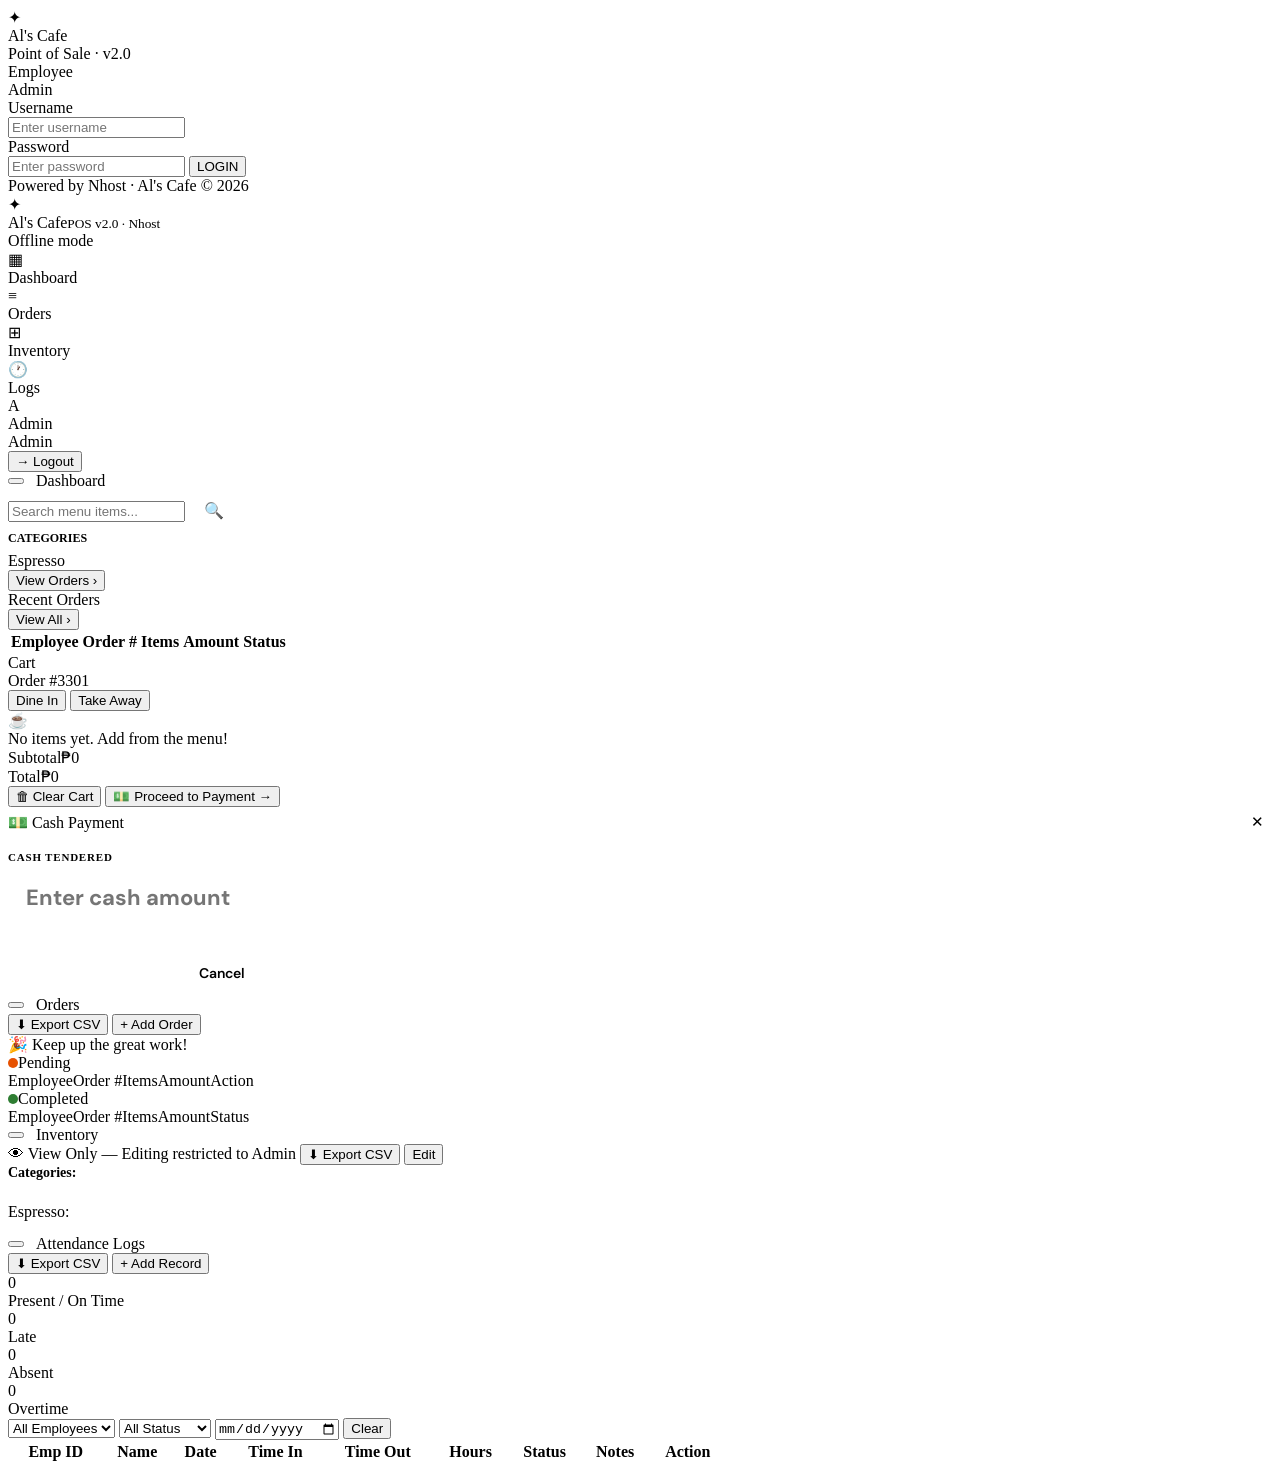
==== commit 8588bc49: "Add files via upload" ====
--- a/index.html
+++ b/index.html
@@ -5,342 +5,7 @@
 <meta name="viewport" content="width=device-width, initial-scale=1.0, maximum-scale=1.0">
 <title>Al's Cafe — POS System v2</title>
 <link href="https://fonts.googleapis.com/css2?family=DM+Serif+Display:ital@0;1&family=DM+Sans:opsz,wght@9..40,300;9..40,400;9..40,500;9..40,600;9..40,700&display=swap" rel="stylesheet">
-<style>
-:root{
-  --green-dark:#1e3d0f;--green-mid:#3a6b18;--green-light:#5e9e2e;
-  --green-pale:#cde3a8;--green-bg:#eef4e4;
-  --orange:#d9650a;--orange-light:#ed8830;
-  --red:#b5301f;--text-dark:#111e07;--text-mid:#2d4a14;--text-light:#5a7d34;
-  --blue:#153d7a;--blue-light:#1e52a8;
-  --shadow:0 4px 24px rgba(30,61,15,0.13);--radius:16px;--radius-sm:9px;
-  --card-border:1px solid rgba(30,61,15,0.08);
-  --glass:rgba(255,255,255,0.72);
-}
-*{margin:0;padding:0;box-sizing:border-box;}
-body{font-family:'DM Sans',sans-serif;background:var(--green-bg);color:var(--text-dark);min-height:100vh;overflow-x:hidden;}
-body::before{content:'';position:fixed;inset:0;background:radial-gradient(ellipse 80% 60% at 50% 0%,rgba(94,158,46,0.07) 0%,transparent 70%);pointer-events:none;z-index:0;}
-
-
-/* LOGIN */
-#login-page{min-height:100vh;background:linear-gradient(145deg,var(--green-dark) 0%,#2a5010 40%,#3d7520 75%,#1a3009 100%);display:flex;align-items:center;justify-content:center;position:relative;overflow:hidden;}
-#login-page::before{content:'';position:absolute;inset:0;background:radial-gradient(ellipse at 65% 25%,rgba(94,158,46,0.18) 0%,transparent 55%),radial-gradient(ellipse at 20% 80%,rgba(217,101,10,0.12) 0%,transparent 45%);}
-#login-page::after{content:'✦ ✦ ✦';position:absolute;bottom:38px;left:50%;transform:translateX(-50%);font-size:11px;letter-spacing:14px;color:rgba(255,255,255,0.15);}
-.login-box{background:rgba(255,255,255,0.09);backdrop-filter:blur(28px);border:1px solid rgba(255,255,255,0.18);border-radius:28px;padding:50px 54px;width:460px;position:relative;z-index:1;box-shadow:0 32px 80px rgba(0,0,0,0.35),inset 0 1px 0 rgba(255,255,255,0.15);}
-.brand-logo{text-align:center;margin-bottom:34px;}
-.brand-icon{font-size:40px;color:white;display:block;margin-bottom:10px;text-shadow:0 0 30px rgba(255,255,255,0.3);}
-.brand-name{font-family:'DM Serif Display',serif;font-size:34px;color:white;letter-spacing:1px;}
-.brand-sub{font-size:10px;color:rgba(255,255,255,0.42);margin-top:6px;text-transform:uppercase;letter-spacing:3px;}
-.role-tabs{display:flex;margin-bottom:30px;border-bottom:1px solid rgba(255,255,255,0.18);}
-.role-tab{flex:1;text-align:center;padding:12px;cursor:pointer;font-size:14px;font-weight:600;color:rgba(255,255,255,0.45);border-bottom:2px solid transparent;margin-bottom:-1px;transition:all 0.25s;letter-spacing:0.5px;}
-.role-tab.active{color:var(--orange-light);border-bottom-color:var(--orange-light);}
-.lbl{font-size:10px;font-weight:700;color:rgba(255,255,255,0.5);text-transform:uppercase;letter-spacing:1.2px;margin-bottom:7px;}
-.inp{width:100%;padding:14px 18px;background:rgba(255,255,255,0.9);border:2px solid transparent;border-radius:var(--radius-sm);font-size:15px;font-family:'DM Sans',sans-serif;color:var(--text-dark);margin-bottom:18px;outline:none;transition:all 0.25s;box-shadow:0 2px 8px rgba(0,0,0,0.08);}
-.inp:focus{border-color:var(--orange);background:white;box-shadow:0 4px 16px rgba(217,101,10,0.2);}
-.login-btn{width:100%;padding:16px;background:linear-gradient(135deg,var(--orange),var(--orange-light));color:white;border:none;border-radius:50px;font-size:15px;font-weight:700;font-family:'DM Sans',sans-serif;letter-spacing:1px;cursor:pointer;transition:all 0.25s;box-shadow:0 6px 24px rgba(217,101,10,0.45);}
-.login-btn:hover{transform:translateY(-2px);box-shadow:0 10px 32px rgba(217,101,10,0.55);}
-.login-hint{text-align:center;color:rgba(255,255,255,0.28);font-size:11px;margin-top:16px;letter-spacing:0.5px;}
-
-/* APP */
-#app{display:none;min-height:100vh;flex-direction:row;}
-.sidebar{width:248px;min-height:100vh;background:linear-gradient(190deg,var(--green-dark) 0%,#121f08 100%);display:flex;flex-direction:column;position:fixed;left:0;top:0;bottom:0;z-index:100;box-shadow:6px 0 28px rgba(0,0,0,0.25);}
-.sb-brand{padding:28px 22px 20px;display:flex;align-items:center;gap:13px;border-bottom:1px solid rgba(255,255,255,0.08);}
-.sb-icon{width:46px;height:46px;background:linear-gradient(135deg,var(--orange),var(--orange-light));border-radius:13px;display:flex;align-items:center;justify-content:center;font-size:22px;flex-shrink:0;box-shadow:0 4px 16px rgba(217,101,10,0.4);}
-.sb-title{font-family:'DM Serif Display',serif;font-size:20px;color:white;line-height:1.2;}
-.sb-title small{display:block;font-family:'DM Sans',sans-serif;font-size:9px;color:rgba(255,255,255,0.3);font-style:italic;letter-spacing:1.5px;margin-top:3px;}
-.nhost-chip{margin:10px 18px 4px;display:flex;align-items:center;gap:6px;font-size:10px;color:rgba(255,255,255,0.35);}
-.nhost-dot{width:7px;height:7px;border-radius:50%;background:#555;flex-shrink:0;}
-.nhost-dot.ok{background:#5e9e2e;box-shadow:0 0 0 3px rgba(94,158,46,0.2);}
-.nhost-dot.err{background:#b5301f;}
-.sb-nav{flex:1;padding:18px 10px;}
-.nav-item{display:flex;align-items:center;gap:12px;padding:12px 14px;cursor:pointer;color:rgba(255,255,255,0.48);font-size:13.5px;font-weight:500;border-radius:11px;transition:all 0.2s;text-decoration:none;user-select:none;margin-bottom:3px;letter-spacing:0.2px;}
-.nav-item:hover{background:rgba(255,255,255,0.08);color:rgba(255,255,255,0.85);}
-.nav-item.active{background:rgba(255,255,255,0.12);color:white;box-shadow:inset 0 0 0 1px rgba(255,255,255,0.08);}
-.nav-ico{width:34px;height:34px;background:rgba(255,255,255,0.07);border-radius:9px;display:flex;align-items:center;justify-content:center;font-size:15px;flex-shrink:0;transition:all 0.2s;}
-.nav-item.active .nav-ico{background:var(--orange);box-shadow:0 3px 12px rgba(217,101,10,0.38);}
-.nav-badge{margin-left:auto;background:var(--red);color:white;font-size:10px;font-weight:700;padding:2px 8px;border-radius:10px;}
-.sb-bottom{padding:16px;border-top:1px solid rgba(255,255,255,0.07);}
-.user-badge{display:flex;align-items:center;gap:10px;padding:11px 13px;background:rgba(255,255,255,0.06);border-radius:13px;margin-bottom:10px;border:1px solid rgba(255,255,255,0.06);}
-.user-avatar{width:36px;height:36px;background:linear-gradient(135deg,var(--orange),var(--orange-light));border-radius:50%;display:flex;align-items:center;justify-content:center;font-size:14px;font-weight:700;color:white;flex-shrink:0;}
-.user-name{font-size:13px;font-weight:600;color:white;}
-.user-role{font-size:11px;color:rgba(255,255,255,0.38);}
-.logout-btn{width:100%;padding:10px;background:rgba(181,48,31,0.14);color:#e09090;border:1px solid rgba(181,48,31,0.22);border-radius:var(--radius-sm);font-size:13px;font-weight:600;font-family:'DM Sans',sans-serif;cursor:pointer;transition:all 0.2s;}
-.logout-btn:hover{background:rgba(181,48,31,0.28);color:#f5b0b0;}
-.main-content{margin-left:248px;min-height:100vh;flex:1;overflow-x:hidden;}
-.page-header{background:rgba(255,255,255,0.88);backdrop-filter:blur(12px);padding:16px 28px;display:flex;align-items:center;justify-content:space-between;border-bottom:1px solid rgba(30,61,15,0.09);position:sticky;top:0;z-index:50;box-shadow:0 2px 12px rgba(30,61,15,0.07);}
-.page-title{font-family:'DM Serif Display',serif;font-size:24px;color:var(--text-dark);}
-.hdr-actions{display:flex;align-items:center;gap:9px;}
-.adm-note{font-size:12px;color:var(--text-light);font-style:italic;}
-.btn-o{padding:8px 17px;background:linear-gradient(135deg,var(--orange),var(--orange-light));color:white;border:none;border-radius:var(--radius-sm);font-size:13px;font-weight:600;font-family:'DM Sans',sans-serif;cursor:pointer;transition:all 0.2s;box-shadow:0 2px 8px rgba(217,101,10,0.3);}
-.btn-o:hover{transform:translateY(-1px);box-shadow:0 4px 14px rgba(217,101,10,0.4);}
-.btn-g{padding:8px 17px;background:var(--green-mid);color:white;border:none;border-radius:var(--radius-sm);font-size:13px;font-weight:600;font-family:'DM Sans',sans-serif;cursor:pointer;transition:all 0.2s;}
-.btn-g:hover{background:var(--green-dark);}
-.btn-b{padding:8px 15px;background:var(--blue);color:white;border:none;border-radius:var(--radius-sm);font-size:13px;font-weight:600;font-family:'DM Sans',sans-serif;cursor:pointer;transition:all 0.2s;}
-.btn-b:hover{background:var(--blue-light);}
-.page{display:none;}
-.page.active{display:block;}
-
-/* DASHBOARD */
-.dash-layout{display:grid;grid-template-columns:1fr 370px;min-height:calc(100vh - 61px);}
-.dash-left{padding:22px;overflow-y:auto;}
-.search-bar{display:flex;gap:9px;margin-bottom:18px;}
-.search-input{flex:1;padding:11px 16px;border:1.5px solid var(--green-pale);border-radius:var(--radius-sm);font-size:14px;font-family:'DM Sans',sans-serif;background:white;outline:none;transition:all 0.2s;box-shadow:0 1px 4px rgba(30,61,15,0.06);}
-.search-input:focus{border-color:var(--green-light);box-shadow:0 0 0 3px rgba(94,158,46,0.12);}
-.cats-row{display:flex;gap:9px;flex-wrap:wrap;margin-bottom:18px;}
-.cat-btn{display:flex;flex-direction:column;align-items:center;gap:4px;padding:10px 14px;background:white;border:1.5px solid var(--green-pale);border-radius:var(--radius-sm);cursor:pointer;transition:all 0.2s;min-width:62px;box-shadow:0 1px 4px rgba(30,61,15,0.05);}
-.cat-btn:hover{border-color:var(--green-light);transform:translateY(-1px);}
-.cat-btn.active{background:var(--green-mid);border-color:var(--green-mid);box-shadow:0 4px 14px rgba(58,107,24,0.3);}
-.cat-ico{font-size:20px;}
-.cat-lbl{font-size:11px;font-weight:700;color:var(--text-mid);letter-spacing:0.3px;}
-.cat-btn.active .cat-lbl{color:white;}
-.sec-header{display:flex;justify-content:space-between;align-items:center;margin-bottom:14px;}
-.sec-title{font-size:15px;font-weight:700;color:var(--text-dark);}
-.vm-btn{font-size:13px;color:var(--orange);background:none;border:none;cursor:pointer;font-weight:600;}
-.menu-grid{display:grid;grid-template-columns:repeat(auto-fill,minmax(150px,1fr));gap:13px;margin-bottom:26px;}
-.menu-card{background:white;border-radius:var(--radius);overflow:hidden;box-shadow:var(--shadow);transition:transform 0.2s,box-shadow 0.2s;cursor:default;border:var(--card-border);}
-.menu-card:hover{transform:translateY(-4px);box-shadow:0 12px 32px rgba(30,61,15,0.16);}
-.menu-card-img{width:100%;height:112px;overflow:hidden;background:linear-gradient(135deg,#d4e8b8,#e8f4cc);}
-.menu-card-img img{width:100%;height:100%;object-fit:cover;display:block;transition:transform 0.4s;}
-.menu-card:hover .menu-card-img img{transform:scale(1.06);}
-.menu-card-body{padding:10px 12px 12px;}
-.menu-card-name{font-size:12.5px;font-weight:700;color:var(--text-dark);margin-bottom:3px;}
-.menu-card-price{font-size:13px;font-weight:700;color:var(--orange);margin-bottom:8px;}
-.size-btns{display:flex;gap:4px;flex-wrap:wrap;}
-.sz-btn{padding:4px 9px;border:1.5px solid var(--green-pale);border-radius:5px;font-size:11px;font-weight:700;cursor:pointer;background:white;color:var(--text-mid);transition:all 0.15s;font-family:'DM Sans',sans-serif;}
-.sz-btn:hover{background:var(--orange);color:white;border-color:var(--orange);transform:scale(1.05);}
-
-/* CART */
-.dash-right{background:white;border-left:1.5px solid var(--green-pale);display:flex;flex-direction:column;height:calc(100vh - 61px);position:sticky;top:61px;box-shadow:-4px 0 20px rgba(30,61,15,0.05);}
-.cart-header{padding:18px 18px 12px;display:flex;justify-content:space-between;align-items:center;border-bottom:1.5px solid var(--green-pale);}
-.cart-title{font-family:'DM Serif Display',serif;font-size:22px;}
-.cart-num{font-size:12px;color:var(--text-light);font-weight:700;background:var(--green-bg);padding:4px 10px;border-radius:20px;}
-.dine-tabs{display:flex;margin:12px 14px;background:var(--green-bg);border-radius:var(--radius-sm);padding:3px;gap:3px;}
-.dine-tab{flex:1;padding:8px;border:none;background:transparent;border-radius:8px;font-size:13px;font-weight:600;cursor:pointer;font-family:'DM Sans',sans-serif;color:var(--text-light);transition:all 0.2s;}
-.dine-tab.active{background:white;color:var(--text-dark);box-shadow:0 2px 8px rgba(30,61,15,0.1);}
-.cart-items{flex:1;overflow-y:auto;padding:0 14px;}
-.empty-cart{text-align:center;padding:44px 18px;}
-.empty-cart-icon{font-size:40px;margin-bottom:10px;opacity:0.5;}
-.empty-cart-text{font-size:13px;color:var(--text-light);}
-.cart-item{display:flex;align-items:center;gap:10px;padding:11px 0;border-bottom:1px solid var(--green-pale);}
-.cart-item-img{width:44px;height:44px;border-radius:10px;overflow:hidden;background:linear-gradient(135deg,#d4e8b8,#e8f4cc);flex-shrink:0;}
-.cart-item-img img{width:100%;height:100%;object-fit:cover;}
-.cart-item-info{flex:1;min-width:0;}
-.cart-item-name{font-size:13px;font-weight:600;white-space:nowrap;overflow:hidden;text-overflow:ellipsis;}
-.cart-item-size{font-size:11px;color:var(--text-light);}
-.cart-item-price{font-size:13px;font-weight:700;color:var(--orange);}
-.qty-ctrl{display:flex;align-items:center;gap:5px;flex-shrink:0;}
-.qty-btn{width:26px;height:26px;border-radius:50%;border:1.5px solid var(--green-pale);background:white;font-size:14px;cursor:pointer;display:flex;align-items:center;justify-content:center;transition:all 0.15s;font-weight:700;}
-.qty-btn:hover{background:var(--orange);color:white;border-color:var(--orange);}
-.qty-num{font-size:14px;font-weight:700;min-width:18px;text-align:center;}
-.cart-summary{padding:12px 16px;border-top:1.5px solid var(--green-pale);background:#fafef5;}
-.sum-row{display:flex;justify-content:space-between;padding:4px 0;font-size:14px;}
-.sum-row.total{font-weight:700;font-size:17px;border-top:1.5px solid var(--green-pale);margin-top:6px;padding-top:10px;color:var(--green-dark);}
-.confirm-btn{margin:10px 14px 8px;padding:14px;background:linear-gradient(135deg,var(--green-mid),var(--green-dark));color:white;border:none;border-radius:var(--radius);font-size:15px;font-weight:700;cursor:pointer;font-family:'DM Sans',sans-serif;transition:all 0.2s;box-shadow:0 4px 16px rgba(58,107,24,0.3);letter-spacing:0.3px;}
-.confirm-btn:hover{transform:translateY(-1px);box-shadow:0 8px 24px rgba(58,107,24,0.4);}
-.clear-cart-btn{margin:0 14px 14px;padding:9px;background:transparent;color:#a00;border:1px solid rgba(181,48,31,0.22);border-radius:var(--radius-sm);font-size:12px;font-weight:600;cursor:pointer;font-family:'DM Sans',sans-serif;transition:all 0.2s;}
-.clear-cart-btn:hover{background:rgba(181,48,31,0.07);}
-
-/* ORDERS */
-.orders-layout{padding:22px;min-height:calc(100vh - 61px);}
-.promo-banner{background:linear-gradient(135deg,var(--orange),var(--orange-light));color:white;padding:14px 20px;border-radius:var(--radius);margin-bottom:22px;font-weight:600;font-size:14px;display:flex;align-items:center;justify-content:space-between;box-shadow:0 4px 18px rgba(217,101,10,0.3);}
-.orders-sec{margin-bottom:26px;}
-.orders-sec-title{font-size:16px;font-weight:700;margin-bottom:13px;display:flex;align-items:center;gap:9px;}
-.order-card{background:white;border-radius:var(--radius);box-shadow:var(--shadow);overflow:hidden;margin-bottom:7px;border:var(--card-border);}
-.order-card-hdr{display:grid;grid-template-columns:2fr 1fr 1.5fr 1fr 1fr;padding:11px 16px;background:var(--green-bg);font-size:11px;font-weight:700;color:var(--text-mid);text-transform:uppercase;letter-spacing:0.6px;}
-.order-row{display:grid;grid-template-columns:2fr 1fr 1.5fr 1fr 1fr;padding:12px 16px;border-top:1px solid var(--green-pale);font-size:13px;align-items:center;transition:background 0.15s;}
-.order-row:hover{background:#f6fef0;}
-.sbadge{padding:4px 11px;border-radius:20px;font-size:11px;font-weight:700;}
-.s-pending{background:#fff3e0;color:#c95500;}
-.s-completed{background:#e3f7e3;color:#1b6b1e;}
-.s-voided{background:#fce4ec;color:#9c1616;}
-.complete-btn{padding:5px 12px;background:var(--green-mid);color:white;border:none;border-radius:20px;font-size:11px;font-weight:700;cursor:pointer;font-family:'DM Sans',sans-serif;transition:all 0.2s;}
-.complete-btn:hover{background:var(--green-dark);}
-.void-btn{padding:5px 12px;background:transparent;color:var(--red);border:1px solid rgba(181,48,31,0.35);border-radius:20px;font-size:11px;font-weight:700;cursor:pointer;font-family:'DM Sans',sans-serif;margin-left:4px;transition:all 0.2s;}
-.void-btn:hover{background:rgba(181,48,31,0.1);}
-.emp-notes-banner{background:linear-gradient(135deg,#e3f2fd,#dbeeff);border:1px solid #a8c8f0;border-radius:var(--radius);padding:16px 18px;margin-bottom:18px;}
-.emp-notes-banner h3{font-size:14px;font-weight:700;color:#1565c0;margin-bottom:10px;display:flex;align-items:center;gap:7px;}
-.emp-note-row{background:white;border-radius:9px;padding:10px 14px;margin-bottom:7px;border-left:3px solid #1565c0;font-size:13px;}
-.emp-note-meta{font-size:11px;color:#5c6bc0;font-weight:600;margin-bottom:3px;}
-.emp-note-text{color:var(--text-dark);}
-.emp-note-status{display:inline-block;margin-left:6px;padding:1px 7px;border-radius:10px;font-size:10px;font-weight:700;}
-
-/* INVENTORY */
-.inv-layout{padding:22px;min-height:calc(100vh - 61px);}
-.inv-card{background:white;border-radius:var(--radius);box-shadow:var(--shadow);padding:18px;margin-bottom:18px;border:var(--card-border);}
-.inv-table{width:100%;border-collapse:collapse;font-size:13px;}
-.inv-table th{text-align:left;padding:11px 13px;background:var(--green-bg);font-size:11px;font-weight:700;color:var(--text-mid);text-transform:uppercase;letter-spacing:0.6px;}
-.inv-table th:first-child{border-radius:9px 0 0 9px;}
-.inv-table th:last-child{border-radius:0 9px 9px 0;}
-.inv-table td{padding:11px 13px;border-bottom:1px solid #eef4e4;}
-.inv-table tr:last-child td{border-bottom:none;}
-.inv-table tr:hover td{background:#fafef5;}
-.tbl-toolbar{display:flex;justify-content:space-between;align-items:center;margin-bottom:14px;}
-.tb-btns{display:flex;gap:7px;}
-.btn-add{padding:7px 14px;background:var(--green-mid);color:white;border:none;border-radius:var(--radius-sm);font-size:12px;font-weight:600;cursor:pointer;font-family:'DM Sans',sans-serif;transition:all 0.2s;}
-.btn-add:hover{background:var(--green-dark);}
-.btn-del{padding:7px 14px;background:var(--red);color:white;border:none;border-radius:var(--radius-sm);font-size:12px;font-weight:600;cursor:pointer;font-family:'DM Sans',sans-serif;transition:all 0.2s;}
-.btn-edt{padding:7px 14px;background:var(--orange);color:white;border:none;border-radius:var(--radius-sm);font-size:12px;font-weight:600;cursor:pointer;font-family:'DM Sans',sans-serif;transition:all 0.2s;}
-.stk-ok{color:#1b6b1e;font-weight:700;font-size:11px;background:#e3f7e3;padding:3px 8px;border-radius:10px;}
-.stk-low{color:#c95500;font-weight:700;font-size:11px;background:#fff3e0;padding:3px 8px;border-radius:10px;}
-.stk-out{color:#9c1616;font-weight:700;font-size:11px;background:#fce4ec;padding:3px 8px;border-radius:10px;}
-.row-cb{accent-color:var(--orange);width:16px;height:16px;cursor:pointer;}
-.alert-banner{background:linear-gradient(135deg,#fff8e1,#fff3cd);border:1px solid #ffc107;border-radius:var(--radius-sm);padding:12px 16px;margin-bottom:16px;font-size:13px;color:#7a5a00;display:flex;align-items:center;gap:9px;font-weight:500;}
-
-/* ATTENDANCE */
-.att-layout{padding:22px;min-height:calc(100vh - 61px);}
-.att-stats{display:grid;grid-template-columns:repeat(4,1fr);gap:14px;margin-bottom:22px;}
-.att-stat{background:white;border-radius:var(--radius);box-shadow:var(--shadow);padding:18px 18px 15px;text-align:center;border:var(--card-border);position:relative;overflow:hidden;}
-.att-stat::before{content:'';position:absolute;top:0;left:0;right:0;height:3px;}
-.att-stat:nth-child(1)::before{background:var(--green-light);}
-.att-stat:nth-child(2)::before{background:var(--orange);}
-.att-stat:nth-child(3)::before{background:var(--red);}
-.att-stat:nth-child(4)::before{background:#7b1fa2;}
-.att-num{font-size:30px;font-weight:700;margin-bottom:4px;font-family:'DM Serif Display',serif;}
-.att-lbl{font-size:10px;color:var(--text-light);font-weight:700;text-transform:uppercase;letter-spacing:0.8px;}
-.att-green{color:var(--green-mid);}
-.att-orange{color:var(--orange);}
-.att-red{color:var(--red);}
-.att-blue{color:var(--blue);}
-.att-filters{display:flex;gap:9px;margin-bottom:16px;flex-wrap:wrap;}
-.att-filters select,.att-filters input{padding:9px 13px;border:1.5px solid var(--green-pale);border-radius:var(--radius-sm);font-size:13px;font-family:'DM Sans',sans-serif;background:white;outline:none;transition:border 0.2s;}
-.att-filters select:focus,.att-filters input:focus{border-color:var(--green-light);}
-.stt-on-time{background:#e3f7e3;color:#1b6b1e;padding:4px 11px;border-radius:20px;font-size:11px;font-weight:700;}
-.stt-late{background:#fff3e0;color:#c95500;padding:4px 11px;border-radius:20px;font-size:11px;font-weight:700;}
-.stt-underload{background:#e3f2fd;color:#1565c0;padding:4px 11px;border-radius:20px;font-size:11px;font-weight:700;}
-.stt-absent{background:#fce4ec;color:#c62828;padding:4px 11px;border-radius:20px;font-size:11px;font-weight:700;}
-
-/* MINI ORDERS */
-.order-table{width:100%;border-collapse:collapse;font-size:13px;}
-.order-table th{text-align:left;padding:11px 13px;background:var(--green-bg);font-size:11px;font-weight:700;color:var(--text-mid);text-transform:uppercase;letter-spacing:0.6px;}
-.order-table td{padding:11px 13px;border-bottom:1px solid #eef4e4;}
-
-/* MODAL */
-.modal-overlay{position:fixed;inset:0;background:rgba(0,0,0,0.46);z-index:1000;display:none;align-items:center;justify-content:center;backdrop-filter:blur(4px);}
-.modal-overlay.open{display:flex;}
-.modal-box{background:white;border-radius:22px;padding:32px;width:460px;max-width:92vw;position:relative;box-shadow:0 24px 70px rgba(0,0,0,0.22);max-height:90vh;overflow-y:auto;}
-.modal-close{position:absolute;top:16px;right:16px;background:var(--green-bg);border:none;font-size:16px;cursor:pointer;color:var(--text-light);width:30px;height:30px;border-radius:50%;display:flex;align-items:center;justify-content:center;transition:all 0.2s;}
-.modal-close:hover{background:var(--green-pale);}
-.modal-title{font-family:'DM Serif Display',serif;font-size:22px;margin-bottom:20px;color:var(--text-dark);}
-.fg{margin-bottom:16px;}
-.fl{display:block;font-size:11px;font-weight:700;color:var(--text-light);text-transform:uppercase;letter-spacing:0.8px;margin-bottom:6px;}
-.fi,.fs{width:100%;padding:11px 14px;border:1.5px solid var(--green-pale);border-radius:var(--radius-sm);font-size:14px;font-family:'DM Sans',sans-serif;outline:none;background:white;transition:all 0.2s;}
-.fi:focus,.fs:focus{border-color:var(--green-light);box-shadow:0 0 0 3px rgba(94,158,46,0.1);}
-.modal-actions{display:flex;gap:9px;margin-top:20px;}
-.btn-cancel{flex:1;padding:12px;background:var(--green-bg);color:var(--text-mid);border:none;border-radius:var(--radius-sm);font-size:14px;font-weight:600;cursor:pointer;font-family:'DM Sans',sans-serif;transition:all 0.2s;}
-.btn-cancel:hover{background:var(--green-pale);}
-.btn-save{flex:1;padding:12px;background:linear-gradient(135deg,var(--orange),var(--orange-light));color:white;border:none;border-radius:var(--radius-sm);font-size:14px;font-weight:600;cursor:pointer;font-family:'DM Sans',sans-serif;box-shadow:0 3px 12px rgba(217,101,10,0.3);transition:all 0.2s;}
-.btn-save:hover{transform:translateY(-1px);}
-
-/* RECEIPT */
-.receipt{background:linear-gradient(135deg,#f6fef0,#edfce0);border:1.5px dashed var(--green-pale);border-radius:14px;padding:20px;margin:14px 0;font-size:13px;}
-.receipt-hdr{text-align:center;margin-bottom:13px;padding-bottom:13px;border-bottom:1.5px dashed var(--green-pale);}
-.receipt-title{font-family:'DM Serif Display',serif;font-size:20px;color:var(--green-dark);}
-.receipt-row{display:flex;justify-content:space-between;padding:4px 0;}
-.receipt-total{display:flex;justify-content:space-between;padding:11px 0 0;margin-top:8px;border-top:1.5px dashed var(--green-pale);font-weight:700;font-size:16px;color:var(--green-dark);}
-.receipt-footer{text-align:center;margin-top:12px;padding-top:12px;border-top:1.5px dashed var(--green-pale);font-size:11px;color:var(--text-light);}
-
-/* TOAST */
-.toast{position:fixed;bottom:28px;left:50%;transform:translateX(-50%) translateY(20px);background:var(--green-dark);color:white;padding:12px 24px;border-radius:50px;font-size:14px;font-weight:600;opacity:0;transition:all 0.3s;z-index:9999;pointer-events:none;box-shadow:0 8px 24px rgba(30,61,15,0.35);}
-.toast.show{opacity:1;transform:translateX(-50%) translateY(0);}
-::-webkit-scrollbar{width:5px;}
-::-webkit-scrollbar-thumb{background:var(--green-pale);border-radius:3px;}
-::-webkit-scrollbar-track{background:transparent;}
-
-/* HAMBURGER / MOBILE */
-.hamburger{display:none;background:none;border:none;cursor:pointer;padding:8px;flex-direction:column;gap:5px;z-index:200;}
-.hamburger span{display:block;width:22px;height:2px;background:var(--text-dark);border-radius:2px;transition:all 0.3s;}
-.sidebar-overlay{display:none;position:fixed;inset:0;background:rgba(0,0,0,0.4);z-index:99;}
-.sidebar-overlay.open{display:block;}
-
-/* STATUS BADGES - updated */
-.stt-on-time{background:#e8f5e9;color:#2e7d32;padding:4px 10px;border-radius:20px;font-size:11px;font-weight:700;}
-.stt-late{background:#fff3e0;color:#e65100;padding:4px 10px;border-radius:20px;font-size:11px;font-weight:700;}
-.stt-absent{background:#fce4ec;color:#c62828;padding:4px 10px;border-radius:20px;font-size:11px;font-weight:700;}
-.stt-overtime{background:#ede7f6;color:#6a1b9a;padding:4px 10px;border-radius:20px;font-size:11px;font-weight:700;}
-
-/* ATT COLORS */
-.att-purple{color:#6a1b9a;}
-
-/* INLINE NOTE EDITING */
-.note-cell{cursor:pointer;min-width:120px;}
-.note-cell:hover .note-edit-hint{display:inline;}
-.note-edit-hint{display:none;font-size:10px;color:var(--orange);margin-left:5px;}
-.note-inline-input{width:100%;padding:5px 8px;border:1.5px solid var(--orange);border-radius:6px;font-size:12px;font-family:'DM Sans',sans-serif;outline:none;background:#fffbf5;}
-.note-saving{color:var(--green-light);font-size:11px;font-weight:600;}
-
-/* POS PAYMENT */
-.pos-calc-overlay{position:fixed;inset:0;background:rgba(0,0,0,0.55);z-index:2000;display:none;align-items:center;justify-content:center;backdrop-filter:blur(6px);}
-.pos-calc-overlay.open{display:flex;}
-.pos-calc-box{background:white;border-radius:24px;padding:28px;width:380px;max-width:95vw;box-shadow:0 32px 80px rgba(0,0,0,0.3);}
-.pos-calc-title{font-family:'DM Serif Display',serif;font-size:20px;margin-bottom:4px;color:var(--text-dark);}
-.pos-calc-receipt{background:var(--green-bg);border-radius:12px;padding:12px 16px;margin-bottom:16px;font-size:13px;}
-.pos-calc-total{display:flex;justify-content:space-between;font-size:17px;font-weight:700;color:var(--green-dark);margin-top:6px;border-top:1.5px dashed var(--green-pale);padding-top:8px;}
-.pos-change-row{background:linear-gradient(135deg,#e8f5e9,#c8e6c9);border-radius:12px;padding:12px 16px;display:flex;justify-content:space-between;align-items:center;font-weight:700;font-size:15px;color:#1b5e20;margin-bottom:4px;}
-.pos-quick-cash{display:flex;gap:6px;flex-wrap:wrap;margin-bottom:12px;}
-.pos-quick-btn{flex:1;min-width:60px;padding:8px 10px;background:var(--green-bg);border:1.5px solid var(--green-pale);border-radius:8px;font-size:12px;font-weight:700;cursor:pointer;font-family:'DM Sans',sans-serif;text-align:center;transition:all 0.15s;}
-.pos-quick-btn:hover{background:var(--green-pale);}
-
-/* ATTENDANCE EDIT REQUEST */
-.att-req-badge{display:inline-block;margin-left:6px;background:var(--orange);color:white;font-size:10px;font-weight:700;padding:2px 7px;border-radius:10px;vertical-align:middle;}
-.req-row{background:#fff8f0 !important;}
-.req-row td{border-left:3px solid var(--orange);}
-.req-approve-btn{padding:4px 11px;background:var(--green-mid);color:white;border:none;border-radius:20px;font-size:11px;font-weight:700;cursor:pointer;font-family:'DM Sans',sans-serif;margin-right:3px;transition:all 0.15s;}
-.req-approve-btn:hover{background:var(--green-dark);}
-.req-reject-btn{padding:4px 11px;background:transparent;color:var(--red);border:1px solid rgba(181,48,31,0.35);border-radius:20px;font-size:11px;font-weight:700;cursor:pointer;font-family:'DM Sans',sans-serif;transition:all 0.15s;}
-.req-reject-btn:hover{background:rgba(181,48,31,0.1);}
-.req-pending-lbl{display:inline-block;padding:4px 11px;background:#fff3e0;color:#c95500;border-radius:20px;font-size:11px;font-weight:700;}
-
-/* PUMP PANEL */
-
-
-/* TIME IN/OUT EMPLOYEE PANEL */
-.timeclock-panel{background:linear-gradient(135deg,var(--green-dark),#1a3309);border-radius:var(--radius);padding:28px;margin-bottom:20px;color:white;text-align:center;box-shadow:0 8px 32px rgba(45,80,22,0.28);}
-.timeclock-panel .tc-time{font-size:48px;font-weight:700;letter-spacing:2px;font-family:'DM Serif Display',serif;margin-bottom:4px;}
-.timeclock-panel .tc-date{font-size:14px;color:rgba(255,255,255,0.6);margin-bottom:24px;}
-.timeclock-panel .tc-name{font-size:18px;font-weight:700;color:white;margin-bottom:4px;}
-.timeclock-panel .tc-status{font-size:13px;color:rgba(255,255,255,0.55);margin-bottom:24px;}
-.tc-buttons{display:flex;gap:16px;justify-content:center;flex-wrap:wrap;}
-.tc-btn-in{padding:16px 40px;background:var(--green-light);color:white;border:none;border-radius:50px;font-size:16px;font-weight:700;cursor:pointer;font-family:'DM Sans',sans-serif;transition:all 0.2s;box-shadow:0 4px 16px rgba(122,173,58,0.4);}
-.tc-btn-in:hover{transform:translateY(-2px);box-shadow:0 6px 24px rgba(122,173,58,0.5);}
-.tc-btn-in:disabled{background:#555;cursor:not-allowed;transform:none;box-shadow:none;}
-.tc-btn-out{padding:16px 40px;background:var(--orange);color:white;border:none;border-radius:50px;font-size:16px;font-weight:700;cursor:pointer;font-family:'DM Sans',sans-serif;transition:all 0.2s;box-shadow:0 4px 16px rgba(232,114,12,0.35);}
-.tc-btn-out:hover{transform:translateY(-2px);box-shadow:0 6px 24px rgba(232,114,12,0.45);}
-.tc-btn-out:disabled{background:#555;cursor:not-allowed;transform:none;box-shadow:none;}
-.tc-stamped{background:rgba(255,255,255,0.1);border-radius:12px;padding:12px 20px;margin-top:16px;font-size:13px;color:rgba(255,255,255,0.8);}
-.tc-stamped strong{color:white;}
-
-/* DASHBOARD FULLSCREEN */
-@media (min-width:1024px){
-  .dash-layout{display:grid;grid-template-columns:1fr 390px;min-height:calc(100vh - 61px);}
-}
-
-/* RESPONSIVE - Tablet (768px - 1023px) */
-@media (max-width:1023px){
-  .sidebar{transform:translateX(-100%);transition:transform 0.3s ease;z-index:100;}
-  .sidebar.open{transform:translateX(0);}
-  .main-content{margin-left:0;}
-  .hamburger{display:flex;}
-  .dash-layout{display:flex;flex-direction:column;}
-  .dash-right{height:auto;position:relative;top:0;}
-  .att-stats{grid-template-columns:repeat(2,1fr);}
-  .order-card-hdr,.order-row{grid-template-columns:1.5fr 0.8fr 1.5fr 0.8fr 1.2fr;}
-}
-
-/* RESPONSIVE - Mobile (< 768px) */
-@media (max-width:767px){
-  .page-header{padding:12px 16px;}
-  .page-title{font-size:20px;}
-  .dash-left{padding:12px;}
-  .menu-grid{grid-template-columns:repeat(auto-fill,minmax(130px,1fr));gap:10px;}
-  .att-stats{grid-template-columns:repeat(2,1fr);gap:10px;}
-  .inv-table{font-size:12px;}
-  .inv-table th,.inv-table td{padding:8px;}
-  .modal-box{padding:22px;width:96vw;}
-  .timeclock-panel .tc-time{font-size:36px;}
-  .tc-btn-in,.tc-btn-out{padding:14px 28px;font-size:15px;}
-  .hdr-actions{gap:6px;}
-  .btn-o,.btn-g,.btn-b{padding:7px 11px;font-size:12px;}
-}
-</style>
+
 </head>
 <body>
 
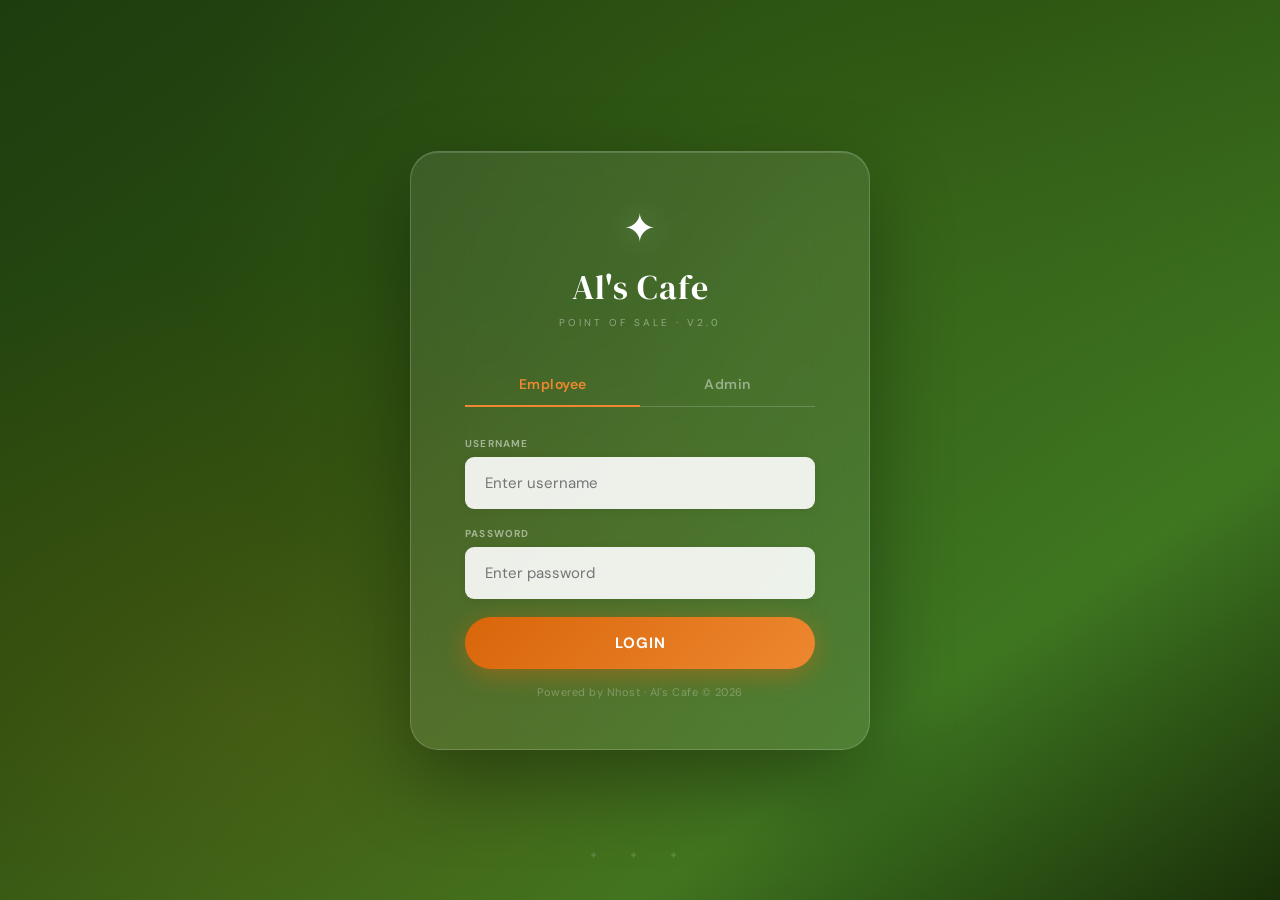
==== commit 9f781607: "Add files via upload" ====
--- a/index.html
+++ b/index.html
@@ -1,11 +1,12 @@
 <!DOCTYPE html>
 <html lang="en">
-<head>
+<head> 
+
 <meta charset="UTF-8">
 <meta name="viewport" content="width=device-width, initial-scale=1.0, maximum-scale=1.0">
 <title>Al's Cafe — POS System v2</title>
 <link href="https://fonts.googleapis.com/css2?family=DM+Serif+Display:ital@0;1&family=DM+Sans:opsz,wght@9..40,300;9..40,400;9..40,500;9..40,600;9..40,700&display=swap" rel="stylesheet">
-
+  <link rel="stylesheet" href="style.css">
 </head>
 <body>
 
@@ -302,1778 +303,6 @@
 </div>
 <div class="toast" id="toast"></div>
 
-<script>
-// ══════════════════════════════════════════════
-// NHOST / HASURA CONFIGURATION
-// ══════════════════════════════════════════════
-const NHOST_URL = 'https://rbgpysxoiknurfioyenb.hasura.us-east-1.nhost.run/v1/graphql';
-const HASURA_SECRET = 'AlsCafe@Admin2026!';
-
-async function gql(query, variables={}) {
-  try {
-    const r = await fetch(NHOST_URL, {
-      method: 'POST',
-      mode: 'cors',
-      headers: {
-        'Content-Type': 'application/json',
-        'x-hasura-admin-secret': HASURA_SECRET
-      },
-      body: JSON.stringify({ query, variables })
-    });
-    if (!r.ok) {
-      const errText = await r.text();
-      console.error('[Hasura HTTP Error]', r.status, errText);
-      toast('⚠️ DB Error ' + r.status + ': ' + errText.slice(0,80));
-      return null;
-    }
-    const d = await r.json();
-    if (d.errors) {
-      const msg = d.errors.map(e=>e.message).join(' | ');
-      console.error('[Hasura GQL Error]', msg, '\nQuery:', query, '\nVars:', JSON.stringify(variables));
-      toast('⚠️ DB Error: ' + msg.slice(0,120));
-      return null;
-    }
-    return d.data;
-  } catch(e) {
-    console.error('[Hasura Fetch Error]', e.message);
-    toast('⚠️ DB unreachable: ' + e.message.slice(0,80));
-    return null;
-  }
-}
-
-async function checkNhost() {
-  const dot = document.getElementById('nd'), lbl = document.getElementById('nl');
-  lbl.textContent = 'Connecting...';
-  // Retry up to 3 times with 2s delay
-  for (let i = 0; i < 3; i++) {
-    const r = await gql('{ __typename }');
-    if (r) {
-      dot.className = 'nhost-dot ok';
-      lbl.textContent = 'Nhost connected ✓';
-      return;
-    }
-    if (i < 2) await new Promise(res => setTimeout(res, 2000));
-  }
-  dot.className = 'nhost-dot err';
-  lbl.textContent = 'DB unavailable';
-  console.warn('[Nhost] Could not reach:', NHOST_URL);
-  console.warn('[Nhost] Fix: In Nhost > Settings > Hasura, turn OFF "Configure CORS" toggle (allow all origins), then Save.');
-}
-
-// Silent version — no toast on error (used for optional tables that may not exist yet)
-async function gqlSilent(query, variables={}) {
-  try {
-    const r = await fetch(NHOST_URL, {
-      method: 'POST',
-      mode: 'cors',
-      headers: {
-        'Content-Type': 'application/json',
-        'x-hasura-admin-secret': HASURA_SECRET
-      },
-      body: JSON.stringify({ query, variables })
-    });
-    if (!r.ok) return null;
-    const d = await r.json();
-    if (d.errors) {
-      console.warn('[Hasura silent]', d.errors.map(e=>e.message).join(' | '));
-      return null;
-    }
-    return d.data;
-  } catch(e) {
-    console.warn('[Hasura silent fetch]', e.message);
-    return null;
-  }
-}
-const nhostInsertOrder = o => gql(`mutation($obj:orders_insert_input!){insert_orders_one(object:$obj){id}}`,{obj:o});
-const nhostUpdateStock = (id,stock) => gql(`mutation($id:String!,$s:Int!){update_inventory_by_pk(pk_columns:{id:$id},_set:{stock:$s}){id}}`,{id,s:stock});
-const nhostInsertInv = o => gql(`mutation($obj:inventory_insert_input!){insert_inventory_one(object:$obj){id}}`,{obj:o});
-const nhostUpdateInv = (id,obj) => gql(`mutation($id:String!,$obj:inventory_set_input!){update_inventory_by_pk(pk_columns:{id:$id},_set:$obj){id}}`,{id,obj});
-const nhostInsertAtt = o => gql(`mutation($obj:attendance_insert_input!){insert_attendance_one(object:$obj){id}}`,{obj:o});
-const nhostCompleteOrder = id => gql(`mutation($id:Int!){update_orders_by_pk(pk_columns:{id:$id},_set:{status:"Completed"}){id}}`,{id});
-const nhostInsertEditReq = o => gql(`mutation($obj:attendance_edit_requests_insert_input!){insert_attendance_edit_requests_one(object:$obj){id}}`,{obj:o});
-const nhostApproveEditReq = (reqId,attId,ti,to,hrs,st) => gql(
-  `mutation($rid:Int!,$aid:Int!,$ti:String!,$to:String!,$hrs:String!,$st:String!){
-    update_attendance_by_pk(pk_columns:{id:$aid},_set:{time_in:$ti,time_out:$to,hours:$hrs,status:$st}){id}
-    update_attendance_edit_requests_by_pk(pk_columns:{id:$rid},_set:{status:"Approved"}){id}
-  }`,{rid:reqId,aid:attId,ti,to,hrs,st});
-const nhostRejectEditReq = reqId => gql(`mutation($id:Int!){update_attendance_edit_requests_by_pk(pk_columns:{id:$id},_set:{status:"Rejected"}){id}}`,{id:reqId});
-
-// In-memory edit requests (also loaded from Hasura if table exists)
-let editRequests = [];
-
-async function loadFromHasura() {
-  // Load inventory from Hasura (overrides local defaults if DB has data)
-  const iData = await gql('{ inventory(order_by:{id:asc}) { id name category unit stock threshold last_restocked supplier notes } }');
-  console.log('[Hasura] inventory:', iData);
-  if (iData && iData.inventory && iData.inventory.length > 0) {
-    // Reset invData to DB state grouped by category
-    const freshInv = {};
-    CATS.forEach(c => freshInv[c.name] = []);
-    for(const i of iData.inventory){
-      const cat = i.category;
-      if(!freshInv[cat]) freshInv[cat] = [];
-      freshInv[cat].push({
-        id: i.id, name: i.name, unit: i.unit,
-        stock: i.stock, threshold: i.threshold,
-        lastRestocked: i.last_restocked || '--',
-        supplier: i.supplier || '—', notes: i.notes || ''
-      });
-    }
-    invData = freshInv;
-    renderInv(); checkLowStock(); renderInvCats();
-  }
-  // Load orders from Hasura
-  const oData = await gql('{ orders(order_by:{id:desc}) { id customer item amount status time } }');
-  console.log('[Hasura] orders:', oData);
-  if (oData && oData.orders) {
-    if (oData.orders.length > 0) {
-      ordersData = oData.orders.map(o => ({
-        id: o.id, customer: o.customer, time: o.time || '--',
-        item: o.item, amount: o.amount, status: o.status
-      }));
-      const maxId = Math.max(...ordersData.map(o => o.id));
-      if (maxId >= orderCounter) orderCounter = maxId + 1;
-      document.getElementById('cart-num').textContent = 'Order #' + orderCounter;
-    } else {
-      ordersData = [];
-    }
-    renderOrders(); renderMiniOrders();
-  }
-  // Load attendance from Hasura
-  const aData = await gql('{ attendance(order_by:{id:desc}) { id emp_id name date time_in time_out hours status notes } }');
-  console.log('[Hasura] attendance:', aData);
-  if (aData && aData.attendance) {
-    if (aData.attendance.length > 0) {
-      attData = aData.attendance.map(a => ({
-        id: a.id, empId: a.emp_id, name: a.name, date: a.date,
-        timeIn: a.time_in, timeOut: a.time_out, hours: a.hours,
-        status: a.status, notes: a.notes || ''
-      }));
-    } else {
-      attData = [];
-    }
-    fillAttDropdown(); renderAtt();
-  }
-  // Load ALL edit requests from Hasura (Pending + Approved + Rejected) for full history
-  // Use silent query — table may not exist yet; suppress toast if missing
-  const rData = await gqlSilent('{ attendance_edit_requests(order_by:{id:desc}) { id att_id emp_id emp_name date orig_time_in orig_time_out req_time_in req_time_out reason status submitted_at } }');
-  console.log('[Hasura] edit requests:', rData);
-  if (rData && rData.attendance_edit_requests && rData.attendance_edit_requests.length > 0) {
-    editRequests = rData.attendance_edit_requests.map(r => ({
-      id: r.id, attId: r.att_id, empId: r.emp_id, empName: r.emp_name,
-      date: r.date, origTimeIn: r.orig_time_in, origTimeOut: r.orig_time_out,
-      reqTimeIn: r.req_time_in, reqTimeOut: r.req_time_out,
-      reason: r.reason, status: r.status,
-      submittedAt: r.submitted_at || '—'
-    }));
-    if(currentUser.access === 'Full Access') renderEditRequests();
-  }
-}
-
-// ══════════════════════════════════════════════
-// DATA — from als_cafe_employee_db.xlsx
-//         and als_cafe_inventory_db.xlsx
-// ══════════════════════════════════════════════
-const DB_USERS = {
-  'admin':    {empId:'EMP-001',password:'admin123',   name:'Al Santos',           role:'Admin / Owner',  access:'Full Access'},
-  'jerome':   {empId:'EMP-002',password:'emp123',     name:'Jerome Mabalot',      role:'Barista',        access:'Employee Access'},
-  'lalaine':  {empId:'EMP-003',password:'lalaine123', name:'Lalaine Miranda',     role:'Cashier',        access:'Employee Access'},
-  'mechaila': {empId:'EMP-004',password:'mec123',     name:'Mechaila Macacalalad',role:'Barista',        access:'Employee Access'},
-  'gabriel':  {empId:'EMP-005',password:'gab123',     name:'Gabriel Nava',        role:'Kitchen Staff',  access:'Employee Access'},
-  'maria':    {empId:'EMP-006',password:'maria123',   name:'Maria Cruz',          role:'Supervisor',     access:'Supervisor Access'},
-  'renz':     {empId:'EMP-007',password:'renz123',    name:'Renz Dela Torre',     role:'Barista',        access:'Employee Access'},
-  'bong':     {empId:'EMP-009',password:'bong123',    name:'Bong Villanueva',     role:'Delivery',       access:'Employee Access'},
-};
-
-let attData = [
-  {id:1, empId:'EMP-002',name:'Jerome Mabalot',      date:'2026-03-04',timeIn:'08:00 AM',timeOut:'05:00 PM',hours:'9',    status:'ON TIME',  notes:''},
-  {id:2, empId:'EMP-003',name:'Lalaine Miranda',      date:'2026-03-04',timeIn:'08:15 AM',timeOut:'--:--',  hours:'--',   status:'LATE',     notes:'No clock-out yet'},
-  {id:3, empId:'EMP-004',name:'Mechaila Macacalalad', date:'2026-03-03',timeIn:'09:00 AM',timeOut:'06:00 PM',hours:'9',   status:'ON TIME',  notes:''},
-  {id:4, empId:'EMP-005',name:'Gabriel Nava',         date:'2026-03-03',timeIn:'08:00 AM',timeOut:'07:30 PM',hours:'11.5',status:'OVERTIME', notes:'Extended shift'},
-  {id:5, empId:'EMP-006',name:'Maria Cruz',           date:'2026-03-04',timeIn:'07:45 AM',timeOut:'05:00 PM',hours:'9.25',status:'ON TIME',  notes:''},
-  {id:6, empId:'EMP-007',name:'Renz Dela Torre',      date:'2026-03-04',timeIn:'08:00 AM',timeOut:'05:00 PM',hours:'9',   status:'ON TIME',  notes:''},
-  {id:7, empId:'EMP-009',name:'Bong Villanueva',      date:'2026-03-04',timeIn:'--:--',  timeOut:'--:--',  hours:'--',   status:'ABSENT',   notes:'No show'},
-  {id:8, empId:'EMP-002',name:'Jerome Mabalot',       date:'2026-03-03',timeIn:'08:00 AM',timeOut:'05:00 PM',hours:'9',   status:'ON TIME',  notes:''},
-  {id:9, empId:'EMP-007',name:'Renz Dela Torre',      date:'2026-03-03',timeIn:'09:30 AM',timeOut:'06:30 PM',hours:'9',   status:'LATE',     notes:'Notified supervisor'},
-  {id:10,empId:'EMP-001',name:'Al Santos',            date:'2026-03-04',timeIn:'08:30 AM',timeOut:'08:00 PM',hours:'11.5',status:'OVERTIME', notes:'Admin duty'},
-];
-
-
-
-let invData = {
-  // ID MAPPING (synced to Hasura DB — screenshots confirm these IDs):
-  // INV-031 = Arabica Beans        INV-002 = Espresso Roast Beans
-  // INV-042 = Whole Milk (Esprss)  INV-041 = Oat Milk (Espresso)
-  // INV-044 = Sugar Syrup          INV-043 = Filtered Water
-  // INV-007 = Skimmed Milk
-  // INV-008 = Matcha Powder        INV-009 = Chamomile Bags
-  // INV-010 = Cocoa Powder         INV-011 = Ice Cubes
-  // INV-014 = Croissants           INV-015 = Muffin Mix   INV-016 = Chocolate Chips
-  // INV-034 = Hot Cups Reg         INV-035 = Hot Cups Med  INV-036 = Hot Cups Lrg
-  // INV-037 = Iced Cups Reg        INV-038 = Iced Cups Med INV-039 = Iced Cups Lrg
-  // INV-040 = Straws
-  'Espresso':[
-    {id:'INV-031',name:'Arabica Beans',       unit:'Grams (g)',     stock:200, threshold:50,  lastRestocked:'2026-03-01',supplier:'starbucks',      notes:'Premium Grade A — used in all espresso drinks'},
-    {id:'INV-002',name:'Espresso Roast Beans', unit:'Grams (g)',     stock:200, threshold:0,   lastRestocked:'2026-03-07',supplier:'CoffeeHub PH',   notes:'Espresso roast — alternate bean'},
-    {id:'INV-042',name:'Whole Milk',           unit:'Liters (L)',    stock:200, threshold:0,   lastRestocked:'2026-03-01',supplier:'FarmFresh Dairy', notes:'Used in Cappuccino, Macchiato'},
-    {id:'INV-041',name:'Oat Milk',             unit:'Liters (L)',    stock:200, threshold:0,   lastRestocked:'2026-03-10',supplier:'FarmFresh Dairy', notes:'Alt milk option'},
-    {id:'INV-044',name:'Sugar Syrup',           unit:'Liters (L)',    stock:200, threshold:0,   lastRestocked:'2026-03-05',supplier:'FarmFresh Dairy', notes:'Used across all drinks'},
-    {id:'INV-043',name:'Filtered Water',        unit:'Liters (L)',    stock:200, threshold:0,   lastRestocked:'2026-03-10',supplier:'IcePack MNL',    notes:'Americano, Lungo, Ristretto base'},
-    {id:'INV-007',name:'Skimmed Milk',          unit:'Liters (L)',    stock:200, threshold:0,   lastRestocked:'2026-03-01',supplier:'FarmFresh Dairy', notes:'Low-fat milk option'},
-  ],
-  'Milk-based':[
-    {id:'INV-041',name:'Oat Milk',              unit:'Liters (L)',    stock:200, threshold:0,   lastRestocked:'2026-03-10',supplier:'FarmFresh Dairy', notes:'Alt milk — Milk-based drinks'},
-    {id:'INV-042',name:'Whole Milk',            unit:'Liters (L)',    stock:200, threshold:0,   lastRestocked:'2026-03-01',supplier:'FarmFresh Dairy', notes:'Base for Latte, Flat White, Mocha'},
-    {id:'INV-007',name:'Skimmed Milk',          unit:'Liters (L)',    stock:200, threshold:0,   lastRestocked:'2026-03-01',supplier:'FarmFresh Dairy', notes:'Low-fat option'},
-    {id:'INV-044',name:'Sugar Syrup',           unit:'Liters (L)',    stock:200, threshold:0,   lastRestocked:'2026-03-05',supplier:'FarmFresh Dairy', notes:'Sweetener for milk-based drinks'},
-  ],
-  'Non-Coffee':[
-    {id:'INV-008',name:'Matcha Powder',          unit:'Grams (g)',     stock:200, threshold:0,   lastRestocked:'2026-03-01',supplier:'TeaLeaf Supply',  notes:'For Matcha Latte'},
-    {id:'INV-009',name:'Chamomile Bags',          unit:'Pieces (pcs)',  stock:200, threshold:0,   lastRestocked:'2026-03-01',supplier:'TeaLeaf Supply',  notes:'For Chamomile Tea'},
-    {id:'INV-010',name:'Cocoa Powder',            unit:'Grams (g)',     stock:200, threshold:0,   lastRestocked:'2026-03-01',supplier:'CoffeeHub PH',    notes:'For Hot Choco'},
-  ],
-  'Iced':[
-    {id:'INV-011',name:'Ice Cubes',               unit:'Kilograms (kg)',stock:200, threshold:0,   lastRestocked:'2026-03-01',supplier:'IcePack MNL',    notes:'Used in all iced drinks'},
-    {id:'INV-031',name:'Arabica Beans',            unit:'Grams (g)',     stock:199, threshold:0,   lastRestocked:'2026-03-06',supplier:'starbucks',      notes:'Base for Iced Americano & Iced Latte'},
-    {id:'INV-042',name:'Whole Milk (Iced)',        unit:'Liters (L)',    stock:200, threshold:0,   lastRestocked:'2026-03-06',supplier:'FarmFresh Dairy', notes:'For Iced Latte'},
-    {id:'INV-008',name:'Matcha Powder (Iced)',     unit:'Grams (g)',     stock:200, threshold:0,   lastRestocked:'2026-03-06',supplier:'TeaLeaf Supply',  notes:'For Iced Matcha'},
-    {id:'INV-044',name:'Simple Syrup (Iced)',      unit:'Liters (L)',    stock:200, threshold:0,   lastRestocked:'2026-03-06',supplier:'FarmFresh Dairy', notes:'Sweetener for iced drinks'},
-  ],
-  'Pastries':[
-    {id:'INV-014',name:'Croissants',              unit:'Pieces (pcs)',  stock:200, threshold:0,   lastRestocked:'2026-03-05',supplier:'BakeryFresh',    notes:'Delivered daily — sold as-is'},
-    {id:'INV-015',name:'Muffin Mix',               unit:'Grams (g)',     stock:200, threshold:0,   lastRestocked:'2026-03-01',supplier:'BakeryFresh',    notes:'For Blueberry Muffin'},
-    {id:'INV-016',name:'Chocolate Chips',          unit:'Grams (g)',     stock:200, threshold:0,   lastRestocked:'2026-03-01',supplier:'BakeryFresh',    notes:'For Chocolate Donut glaze & muffins'},
-  ],
-  'Utensils':[
-    {id:'INV-034',name:'Hot Cups – Regular (8oz)',  unit:'Pieces (pcs)', stock:100, threshold:0,   lastRestocked:'2026-03-01',supplier:'Starbucks',      notes:'Hot drinks – Regular size'},
-    {id:'INV-035',name:'Hot Cups – Medium (12oz)',  unit:'Pieces (pcs)', stock:100, threshold:0,   lastRestocked:'2026-03-01',supplier:'Starbucks',      notes:'Hot drinks – Medium size'},
-    {id:'INV-036',name:'Hot Cups – Large (16oz)',   unit:'Pieces (pcs)', stock:100, threshold:0,   lastRestocked:'2026-03-01',supplier:'Starbucks',      notes:'Hot drinks – Large size'},
-    {id:'INV-037',name:'Iced Cups – Regular (16oz)',unit:'Pieces (pcs)', stock:100, threshold:0,   lastRestocked:'2026-03-01',supplier:'Starbucks',      notes:'Iced drinks – Regular size'},
-    {id:'INV-038',name:'Iced Cups – Medium (22oz)', unit:'Pieces (pcs)', stock:100, threshold:0,   lastRestocked:'2026-03-01',supplier:'Starbucks',      notes:'Iced drinks – Medium size'},
-    {id:'INV-039',name:'Iced Cups – Large (24oz)',  unit:'Pieces (pcs)', stock:100, threshold:0,   lastRestocked:'2026-03-01',supplier:'Starbucks',      notes:'Iced drinks – Large size'},
-    {id:'INV-040',name:'Straws',                    unit:'Pieces (pcs)', stock:100, threshold:0,   lastRestocked:'2026-03-01',supplier:'Starbucks',      notes:'For iced drinks – all sizes'},
-  ]
-};
-
-// Ingredient selections per category for Add Item modal
-const INV_ITEMS_BY_CAT = {
-  'Espresso':   [
-    {name:'Arabica Beans',        unit:'Grams (g)'},
-    {name:'Espresso Roast Beans', unit:'Grams (g)'},
-    {name:'Whole Milk',           unit:'Liters (L)'},
-    {name:'Oat Milk',             unit:'Liters (L)'},
-    {name:'Skimmed Milk',         unit:'Liters (L)'},
-    {name:'Sugar Syrup',          unit:'Liters (L)'},
-    {name:'Filtered Water',       unit:'Liters (L)'},
-  ],
-  'Milk-based': [
-    {name:'Whole Milk',   unit:'Liters (L)'},
-    {name:'Oat Milk',     unit:'Liters (L)'},
-    {name:'Skimmed Milk', unit:'Liters (L)'},
-    {name:'Sugar Syrup',  unit:'Liters (L)'},
-  ],
-  'Non-Coffee': [
-    {name:'Matcha Powder',    unit:'Grams (g)'},
-    {name:'Chamomile Bags',   unit:'Pieces (pcs)'},
-    {name:'Cocoa Powder',     unit:'Grams (g)'},
-  ],
-  'Iced': [
-    {name:'Ice Cubes',        unit:'Kilograms (kg)'},
-    {name:'Arabica Beans',    unit:'Grams (g)'},
-    {name:'Whole Milk',       unit:'Liters (L)'},
-    {name:'Matcha Powder',    unit:'Grams (g)'},
-    {name:'Sugar Syrup',      unit:'Liters (L)'},
-  ],
-  'Pastries': [
-    {name:'Croissants',      unit:'Pieces (pcs)'},
-    {name:'Muffin Mix',      unit:'Grams (g)'},
-    {name:'Chocolate Chips', unit:'Grams (g)'},
-    {name:'Cocoa Powder',    unit:'Grams (g)'},
-  ],
-  'Utensils': [
-    {name:'Hot Cups – Regular (8oz)',   unit:'Pieces (pcs)'},
-    {name:'Hot Cups – Medium (12oz)',   unit:'Pieces (pcs)'},
-    {name:'Hot Cups – Large (16oz)',    unit:'Pieces (pcs)'},
-    {name:'Iced Cups – Regular (16oz)', unit:'Pieces (pcs)'},
-    {name:'Iced Cups – Medium (22oz)',  unit:'Pieces (pcs)'},
-    {name:'Iced Cups – Large (24oz)',   unit:'Pieces (pcs)'},
-    {name:'Straws',                     unit:'Pieces (pcs)'},
-  ],
-};
-
-const SUPPLIERS = ['IcePack MNL','PackagingPro','TeaLeaf Supply','CoffeeHub PH','FarmFresh Dairy','PlantBase PH','Starbucks'];
-
-// ══════════════════════════════════════════════
-// MENU DATA
-// ══════════════════════════════════════════════
-let currentUser={}, cart=[], orderCounter=3301, dineMode='dine-in';
-let invEditMode=false, activeCat='Espresso', activeInvCat='Espresso';
-
-const CATS=[
-  {name:'Espresso',icon:'☕'},{name:'Milk-based',icon:'🥛'},
-  {name:'Non-Coffee',icon:'🍵'},{name:'Iced',icon:'🧊'},{name:'Pastries',icon:'🍩'},
-  {name:'Utensils',icon:'🥤'}
-];
-
-const MENU={
-  'Espresso':[
-    {id:1, name:'Espresso Solo', price:69, adj:{R:0,M:15,L:25}, sizes:['R','M','L'],img:'https://images.unsplash.com/photo-1510707577719-ae7c14805e3a?w=200&q=80'},
-    {id:2, name:'Americano',    price:79, adj:{R:0,M:15,L:25}, sizes:['R','M','L'],img:'https://images.unsplash.com/photo-1551030173-122aabc4489c?w=200&q=80'},
-    {id:3, name:'Cappuccino',   price:89, adj:{R:0,M:15,L:25}, sizes:['R','M','L'],img:'https://images.unsplash.com/photo-1572442388796-11668a67e53d?w=200&q=80'},
-    {id:4, name:'Macchiato',    price:95, adj:{R:0,M:15,L:25}, sizes:['R','M','L'],img:'https://images.unsplash.com/photo-1485808191679-5f86510bd9d4?w=200&q=80'},
-    {id:5, name:'Lungo',        price:85, adj:{R:0,M:15,L:25}, sizes:['R','M','L'],img:'https://images.unsplash.com/photo-1517701550927-30cf4ba1dba5?w=200&q=80'},
-    {id:6, name:'Ristretto',    price:75, adj:{R:0,M:15,L:25}, sizes:['R','M','L'],img:'https://images.unsplash.com/photo-1504630083234-14187a9df0f5?w=200&q=80'},
-  ],
-  'Milk-based':[
-    {id:7, name:'Latte',     price:99, adj:{R:0,M:15,L:25}, sizes:['R','M','L'],img:'https://images.unsplash.com/photo-1561047029-3000c68339ca?w=200&q=80'},
-    {id:8, name:'Flat White',price:99, adj:{R:0,M:15,L:25}, sizes:['R','M','L'],img:'https://images.unsplash.com/photo-1577968897966-3d4325b36b61?w=200&q=80'},
-    {id:9, name:'Mocha',     price:109,adj:{R:0,M:15,L:25}, sizes:['R','M','L'],img:'https://images.unsplash.com/photo-1572286258217-215cf8e7e054?w=200&q=80'},
-  ],
-  'Non-Coffee':[
-    {id:10,name:'Matcha Latte', price:119,adj:{R:0,M:15,L:25},sizes:['R','M','L'],img:'https://images.unsplash.com/photo-1536256263959-770b48d82b0a?w=200&q=80'},
-    {id:11,name:'Chamomile Tea',price:79, adj:{R:0,M:10,L:15},sizes:['R','M','L'],img:'https://images.unsplash.com/photo-1544787219-7f47ccb76574?w=200&q=80'},
-    {id:12,name:'Hot Choco',    price:89, adj:{R:0,M:15,L:25},sizes:['R','M','L'],img:'https://images.unsplash.com/photo-1542990253-0d0f5be5f0ed?w=200&q=80'},
-  ],
-  'Iced':[
-    {id:13,name:'Iced Americano',price:79, adj:{R:0,M:15,L:25},sizes:['R','M','L'],img:'https://images.unsplash.com/photo-1461023058943-07fcbe16d735?w=200&q=80'},
-    {id:14,name:'Iced Latte',    price:109,adj:{R:0,M:15,L:25},sizes:['R','M','L'],img:'https://images.unsplash.com/photo-1495474472287-4d71bcdd2085?w=200&q=80'},
-    {id:15,name:'Iced Matcha',   price:129,adj:{R:0,M:15,L:25},sizes:['R','M','L'],img:'https://images.unsplash.com/photo-1515823064-d6e0c04616a7?w=200&q=80'},
-  ],
-  'Pastries':[
-    {id:16,name:'Croissant',        price:69,adj:{},sizes:[],img:'https://images.unsplash.com/photo-1555507036-ab1f4038808a?w=200&q=80'},
-    {id:17,name:'Blueberry Muffin', price:79,adj:{},sizes:[],img:'https://images.unsplash.com/photo-1607958996333-41aef7caefaa?w=200&q=80'},
-    {id:18,name:'Chocolate Donut',  price:59,adj:{},sizes:[],img:'https://images.unsplash.com/photo-1551024601-bec78aea704b?w=200&q=80'},
-  ]
-};
-
-let ordersData=[
-  {id:3300,customer:'Walk-in',time:'10:30 AM',item:'1x Espresso Solo (Reg)',  amount:69, status:'Completed'},
-  {id:3299,customer:'Walk-in',time:'10:15 AM',item:'1x Americano (Med)',      amount:94, status:'Completed'},
-  {id:3298,customer:'Walk-in',time:'09:50 AM',item:'1x Matcha Latte (Lrg)',  amount:144,status:'Pending'},
-];
-
-// ══════════════════════════════════════════════
-// INGREDIENT RECIPE MAP
-// Maps menu item name → ingredients deducted per serving (qty per order)
-// Units match invData units for each item
-// ══════════════════════════════════════════════
-// Cup size maps — keyed by size label (IDs synced to Hasura DB from screenshots)
-// Hot cups:  INV-034 (8oz Reg) | INV-035 (12oz Med) | INV-036 (16oz Lrg)
-// Iced cups: INV-037 (16oz Reg)| INV-038 (22oz Med) | INV-039 (24oz Lrg)
-// Straw:     INV-040
-// Cup size maps — keyed by size label (IDs synced to Hasura DB from screenshots)
-// Hot cups:  INV-034 (8oz Reg) | INV-035 (12oz Med) | INV-036 (16oz Lrg)
-// Iced cups: INV-037 (16oz Reg)| INV-038 (22oz Med) | INV-039 (24oz Lrg)
-// Straw:     INV-040
-const HOT_CUP_MAP   = {'Regular':'INV-034','Medium':'INV-035','Large':'INV-036'};
-const ICED_CUP_MAP  = {'Regular':'INV-037','Medium':'INV-038','Large':'INV-039'};
-const ICED_STRAW_ID = 'INV-040';
-
-// ─────────────────────────────────────────────────────────────────
-// INGREDIENT RECIPES — amounts per Regular serving (qty=1)
-// Medium = 1.3×, Large = 1.6× (via SIZE_SCALE)
-// Cups/straws: always exactly 1 per drink, never size-scaled
-// Filtered Water (INV-043) is used as the liquid base in ALL drinks
-//
-// Ingredient ID legend (matched to Hasura DB):
-//   INV-031 = Arabica Beans (g)       INV-002 = Espresso Roast Beans (g)
-//   INV-042 = Whole Milk (L)          INV-041 = Oat Milk (L)
-//   INV-044 = Sugar Syrup (L)         INV-043 = Filtered Water (L)
-//   INV-007 = Skimmed Milk (L)
-//   INV-008 = Matcha Powder (g)       INV-009 = Chamomile Bags (pcs)
-//   INV-010 = Cocoa Powder (g)        INV-011 = Ice Cubes (kg)
-//   INV-014 = Croissants (pcs)        INV-015 = Muffin Mix (g)
-//   INV-016 = Chocolate Chips (g)
-// ─────────────────────────────────────────────────────────────────
-const RECIPES = {
-  // ── ESPRESSO (hot) ────────────────────────────────────────────
-  // Beans | Filtered Water | Milk (where applicable) | Hot Cup
-  'Espresso Solo': [['INV-031',18], ['INV-043',0.06], ['HOT_CUP',1]],
-  'Americano':     [['INV-031',18], ['INV-043',0.15], ['HOT_CUP',1]],
-  'Cappuccino':    [['INV-031',18], ['INV-043',0.05], ['INV-042',0.12], ['HOT_CUP',1]],
-  'Macchiato':     [['INV-031',18], ['INV-043',0.04], ['INV-042',0.05], ['HOT_CUP',1]],
-  'Lungo':         [['INV-031',22], ['INV-043',0.18], ['HOT_CUP',1]],
-  'Ristretto':     [['INV-031',14], ['INV-043',0.04], ['HOT_CUP',1]],
-
-  // ── MILK-BASED (hot) ──────────────────────────────────────────
-  // Beans | Filtered Water | Milk | Syrup/Sauce | Hot Cup
-  'Latte':      [['INV-031',18], ['INV-043',0.05], ['INV-042',0.2],  ['INV-044',0.01], ['HOT_CUP',1]],
-  'Flat White': [['INV-031',18], ['INV-043',0.04], ['INV-042',0.15], ['HOT_CUP',1]],
-  'Mocha':      [['INV-031',18], ['INV-043',0.05], ['INV-042',0.2],  ['INV-010',20],   ['HOT_CUP',1]],
-
-  // ── NON-COFFEE (hot) ──────────────────────────────────────────
-  // Powder/bags | Filtered Water | Milk | Sweetener | Hot Cup
-  'Matcha Latte':  [['INV-008',8],  ['INV-043',0.05], ['INV-042',0.2],  ['INV-044',0.01], ['HOT_CUP',1]],
-  'Chamomile Tea': [['INV-009',1],  ['INV-043',0.2],  ['INV-044',0.01], ['HOT_CUP',1]],
-  'Hot Choco':     [['INV-010',20], ['INV-043',0.05], ['INV-042',0.2],  ['INV-044',0.01], ['HOT_CUP',1]],
-
-  // ── ICED ──────────────────────────────────────────────────────
-  // Beans/Powder | Filtered Water | Milk | Ice | Syrup | Iced Cup | Straw
-  'Iced Americano': [['INV-031',18], ['INV-043',0.1],  ['INV-011',0.2],  ['INV-044',0.01], ['ICED_CUP',1], ['ICED_STRAW',1]],
-  'Iced Latte':     [['INV-031',18], ['INV-043',0.05], ['INV-042',0.15], ['INV-011',0.2],  ['INV-044',0.01], ['ICED_CUP',1], ['ICED_STRAW',1]],
-  'Iced Matcha':    [['INV-008',10], ['INV-043',0.05], ['INV-042',0.2],  ['INV-011',0.2],  ['INV-044',0.01], ['ICED_CUP',1], ['ICED_STRAW',1]],
-
-  // ── PASTRIES ──────────────────────────────────────────────────
-  'Croissant':       [['INV-014',1]],
-  'Blueberry Muffin':[['INV-015',80], ['INV-016',15]],
-  'Chocolate Donut': [['INV-010',15], ['INV-016',10]],
-};
-
-// Scale ingredient deductions by size (R=1x, M=1.3x, L=1.6x)
-const SIZE_SCALE = {'Regular':1.0,'Medium':1.3,'Large':1.6,'':1.0};
-
-const nhostInsertInvLog = o => gqlSilent(`mutation($obj:inventory_log_insert_input!){insert_inventory_log_one(object:$obj){id}}`,{obj:o});
-
-function deductInventory(cartItems){
-  const log = [];
-  const removed = [];
-  // Sentinel IDs that should NOT be scaled by size (1 cup/straw per drink regardless of size)
-  const NO_SCALE_SENTINELS = new Set(['HOT_CUP','ICED_CUP','ICED_STRAW']);
-  for(const ci of cartItems){
-    const recipe = RECIPES[ci.name];
-    if(!recipe) continue;
-    const sizeScale = SIZE_SCALE[ci.size] || 1.0;
-    for(let [invId, baseAmt] of recipe){
-      // Cups and straws: 1 per drink qty, not scaled by size
-      const isCupOrStraw = NO_SCALE_SENTINELS.has(invId);
-      const amt = Math.round(baseAmt * (isCupOrStraw ? 1.0 : sizeScale) * ci.qty * 100) / 100;
-      // Resolve cup/straw sentinels using the size of the cart item
-      const sizeLbl = ci.size === 'Regular' ? 'Regular' : ci.size === 'Medium' ? 'Medium' : 'Large';
-      if(invId==='HOT_CUP')    invId = HOT_CUP_MAP[sizeLbl]  || 'INV-034';
-      if(invId==='ICED_CUP')   invId = ICED_CUP_MAP[sizeLbl] || 'INV-037';
-      if(invId==='ICED_STRAW') invId = ICED_STRAW_ID;
-      // Find item across all categories
-      for(const cat of Object.keys(invData)){
-        const item = invData[cat].find(i => i.id === invId);
-        if(item){
-          const prevStock = item.stock;
-          item.stock = Math.max(0, Math.round((item.stock - amt) * 100) / 100);
-          log.push(`${item.name} -${amt} ${item.unit}`);
-          nhostUpdateStock(item.id, item.stock);
-          nhostInsertInvLog({
-            inventory_id: item.id, item_name: item.name,
-            qty_deducted: amt, unit: item.unit,
-            stock_before: prevStock, stock_after: item.stock,
-            reason: 'Order sale',
-            logged_by: currentUser ? currentUser.name : 'System',
-            logged_at: new Date().toISOString()
-          });
-          if(item.stock <= item.threshold){
-            removed.push({cat, id: item.id, name: item.name});
-          }
-          break;
-        }
-      }
-    }
-  }
-  for(const r of removed){
-    invData[r.cat] = invData[r.cat].filter(i => i.id !== r.id);
-    gql(`mutation($id:String!){delete_inventory_by_pk(id:$id){id}}`,{id:r.id});
-    log.push(`⚠ ${r.name} removed — reached threshold`);
-    setTimeout(()=>toast(`🗑 ${r.name} auto-removed (reached threshold)`), 400);
-  }
-  return log;
-}
-
-// ══════════════════════════════════════════════
-// LOGIN / LOGOUT
-// ══════════════════════════════════════════════
-function switchRole(r){
-  document.querySelectorAll('.role-tab').forEach((t,i)=>
-    t.classList.toggle('active',(i===0&&r==='employee')||(i===1&&r==='admin')));
-}
-function doLogin(){
-  const u=document.getElementById('lu').value.trim().toLowerCase();
-  const p=document.getElementById('lp').value;
-  if(!u||!p){toast('Enter username and password');return;}
-  const user=DB_USERS[u];
-  if(!user||user.password!==p){toast('Invalid credentials');return;}
-  const selectedTab=document.querySelector('.role-tab.active').textContent.trim().toLowerCase();
-  const isAdminUser=user.access==='Full Access'||user.access==='Supervisor Access';
-  if(selectedTab==='admin'&&!isAdminUser){toast('Access denied. Use the Employee tab.');return;}
-  if(selectedTab==='employee'&&isAdminUser){toast('Please use the Admin tab to log in.');return;}
-  currentUser=user;
-  document.getElementById('sb-name').textContent=user.name;
-  document.getElementById('sb-role').textContent=user.role;
-  document.getElementById('sb-avatar').textContent=user.name[0].toUpperCase();
-  document.getElementById('login-page').style.display='none';
-  document.getElementById('app').style.display='flex';
-  initApp(); toast('Welcome, '+user.name.split(' ')[0]+'! ✦');
-  checkNhost();
-  loadFromHasura();
-}
-function doLogout(){
-  document.getElementById('login-page').style.display='flex';
-  document.getElementById('app').style.display='none';
-  document.getElementById('lu').value='';
-  document.getElementById('lp').value='';
-  cart=[];
-}
-
-// ══════════════════════════════════════════════
-// INIT
-// ══════════════════════════════════════════════
-function initApp(){
-  renderCats();renderInvCats();renderMenu();renderMiniOrders();
-  renderOrders();renderInv();renderAtt();fillAttDropdown();
-  updateCart();checkLowStock();
-  updateClock();setInterval(updateClock,1000);
-  const isAdmin=currentUser.access==='Full Access';
-  const isSupervisor=currentUser.access==='Supervisor Access';
-  const canManage = isAdmin || isSupervisor;
-  const isEmployee = currentUser.access === 'Employee Access';
-
-  // For admin: default attendance date filter to today
-  if(isAdmin){
-    const dateEl = document.getElementById('att-date');
-    if(dateEl) dateEl.value = todayStr();
-  }
-
-  // Inventory: employees CAN edit (stock updates) — only Add/Delete restricted to Admin
-  document.getElementById('inv-adm-note').style.display = 'none';
-  document.getElementById('inv-edit-btn').style.display = 'inline';
-  document.querySelector('button[onclick="dlInvCSV()"]').style.display = isAdmin ? 'inline' : 'none';
-
-  // Attendance: admin/supervisor can add/download; employees see their own records + time clock
-  document.getElementById('att-add-btn').style.display = isAdmin ? 'inline' : 'none';
-  document.querySelector('button[onclick="dlAttCSV()"]').style.display = isAdmin ? 'inline' : 'none';
-
-  // Orders: employees can VIEW, mark done, and void — no manual add, no download
-  document.querySelector('button[onclick="openModal(\'order\')"]').style.display = isAdmin ? 'inline' : 'none';
-  document.querySelector('button[onclick="dlOrdersCSV()"]').style.display = isAdmin ? 'inline' : 'none';
-
-  // Inventory nav: visible to all
-  // Attendance nav: visible to employees too (they see their own notes)
-  document.getElementById('nav-inventory').style.display = 'flex';
-  document.getElementById('nav-attendance').style.display = 'flex';
-
-  // Show employee notes banner if employee
-  if(isEmployee){
-    renderEmpNotes();
-  }
-  initTimeClock();
-}
-function updateClock(){
-  const n=new Date(),h=n.getHours(),m=n.getMinutes();
-  const ap=h>=12?'PM':'AM',hh=((h%12)||12).toString().padStart(2,'0'),mm=m.toString().padStart(2,'0');
-  const el=document.getElementById('hdr-time');
-  if(el)el.textContent=n.toLocaleDateString('en-PH',{weekday:'short',month:'short',day:'numeric'})+' · '+hh+':'+mm+' '+ap;
-}
-function navigate(pg){
-  document.querySelectorAll('.page').forEach(p=>p.classList.remove('active'));
-  document.querySelectorAll('.nav-item').forEach(n=>n.classList.remove('active'));
-  document.getElementById('page-'+pg).classList.add('active');
-  const el=document.getElementById('nav-'+pg);
-  if(el)el.classList.add('active');
-  if(pg==='attendance'){
-    if(currentUser.access==='Employee Access') renderEmpNotes();
-    if(currentUser.access==='Full Access'){
-      // Default the date filter to today so stats show today's counts
-      const dateEl = document.getElementById('att-date');
-      if(dateEl && !dateEl.value) dateEl.value = todayStr();
-      renderEditRequests(); switchAttTab('logs');
-    }
-    syncTcState();
-  }
-}
-
-// ══════════════════════════════════════════════
-// MENU
-// ══════════════════════════════════════════════
-function renderCats(){
-  document.getElementById('cats-row').innerHTML=CATS.map(c=>`
-    <div class="cat-btn ${c.name===activeCat?'active':''}" onclick="selCat('${c.name}')">
-      <div class="cat-ico">${c.icon}</div><div class="cat-lbl">${c.name}</div>
-    </div>`).join('');
-}
-function selCat(n){activeCat=n;document.getElementById('active-cat-lbl').textContent=n;renderCats();renderMenu();}
-function renderMenu(f=''){
-  const items=(MENU[activeCat]||[]).filter(i=>i.name.toLowerCase().includes(f.toLowerCase()));
-  document.getElementById('menu-grid').innerHTML=items.map(item=>`
-    <div class="menu-card">
-      <div class="menu-card-img">
-        <img src="${item.img}" alt="${item.name}" loading="lazy" onerror="this.parentElement.style.background='#e8f0d8';this.remove()">
-      </div>
-      <div class="menu-card-body">
-        <div class="menu-card-name">${item.name}</div>
-        <div class="menu-card-price">₱${item.price} <span style="font-size:11px;color:var(--text-light);font-weight:400">/Reg</span></div>
-        <div class="size-btns">
-          ${item.sizes.map(s=>{
-            const lbl=s==='R'?'Reg':s==='M'?'Med':'Lrg';
-            return `<button class="sz-btn" onclick="addToCart(${item.id},'${s}');event.stopPropagation()">${lbl}</button>`;
-          }).join('')}
-          ${!item.sizes.length?`<button class="sz-btn" onclick="addToCart(${item.id},'');event.stopPropagation()">Add</button>`:''}
-        </div>
-      </div>
-    </div>`).join('');
-}
-function filterMenu(){renderMenu(document.getElementById('menu-search').value);}
-
-// ══════════════════════════════════════════════
-// CART
-// ══════════════════════════════════════════════
-function sizeLabel(s){return s==='R'?'Regular':s==='M'?'Medium':s==='L'?'Large':s||'Regular';}
-function addToCart(itemId,size){
-  const item=Object.values(MENU).flat().find(i=>i.id===itemId);
-  if(!item)return;
-
-  // ── Ingredient check ──
-  const recipe=RECIPES[item.name];
-  if(recipe){
-    const allInv=Object.values(invData).flat();
-    const insufficient=[];
-    const NO_SCALE = new Set(['HOT_CUP','ICED_CUP','ICED_STRAW']);
-    for(let [invId,qty] of recipe){
-      const sl = size==='R'?'Regular':size==='M'?'Medium':'Large';
-      // Cups/straws: always 1, not size-scaled
-      const scaledQty = NO_SCALE.has(invId) ? qty : qty * (SIZE_SCALE[sl]||1.0);
-      if(invId==='HOT_CUP')   invId=HOT_CUP_MAP[sl]||'INV-034';
-      if(invId==='ICED_CUP')  invId=ICED_CUP_MAP[sl]||'INV-037';
-      if(invId==='ICED_STRAW')invId=ICED_STRAW_ID;
-      const inv=allInv.find(i=>i.id===invId);
-      if(!inv) continue;
-      if(inv.stock<scaledQty){
-        insufficient.push({name:inv.name,have:inv.stock,need:scaledQty,unit:inv.unit,status:inv.stock<=0?'OUT':'LOW'});
-      }
-    }
-    if(insufficient.length){
-      const rows=insufficient.map(i=>`
-        <div style="display:flex;align-items:center;justify-content:space-between;padding:10px 14px;border-radius:9px;margin-bottom:7px;background:${i.status==='OUT'?'rgba(181,48,31,0.07)':'rgba(217,101,10,0.07)'};border:1px solid ${i.status==='OUT'?'rgba(181,48,31,0.2)':'rgba(217,101,10,0.2)'}">
-          <div>
-            <div style="font-weight:700;font-size:13px;color:var(--text-dark)">${i.name}</div>
-            <div style="font-size:11px;color:var(--text-light);margin-top:2px">Needs <strong>${i.need} ${i.unit}</strong> — only <strong>${i.have} ${i.unit}</strong> left</div>
-          </div>
-          <span style="font-size:11px;font-weight:800;padding:3px 10px;border-radius:20px;background:${i.status==='OUT'?'var(--red)':'var(--orange)'};color:white">${i.status}</span>
-        </div>`).join('');
-      const box=document.getElementById('modal-box');
-      document.getElementById('modal-overlay').classList.add('open');
-      box.innerHTML=`
-        <button class="modal-close" onclick="closeModal()">✕</button>
-        <div style="text-align:center;font-size:28px;margin-bottom:6px">⚠️</div>
-        <div class="modal-title" style="text-align:center;margin-bottom:4px">Cannot Add to Cart</div>
-        <div style="text-align:center;font-size:13px;color:var(--text-light);margin-bottom:18px">
-          <strong>${item.name}</strong> cannot be prepared — the following ingredients don't meet the required amount:
-        </div>
-        ${rows}
-        <div style="margin-top:16px;padding:10px 14px;background:rgba(30,61,15,0.05);border-radius:9px;font-size:12px;color:var(--text-mid)">
-          💡 Restock the ingredients above in <strong>Inventory</strong> before adding this item.
-        </div>
-        <div class="modal-actions" style="margin-top:14px">
-          <button class="btn-cancel" onclick="closeModal()">Close</button>
-          <button class="btn-o" onclick="closeModal();navigate('inventory')">Go to Inventory →</button>
-        </div>`;
-      return;
-    }
-  }
-
-  const price=item.price+((item.adj&&item.adj[size])||0);
-  const key=itemId+'-'+size;
-  const ex=cart.find(c=>c.key===key);
-  if(ex)ex.qty++;
-  else cart.push({key,id:itemId,name:item.name,price,size:sizeLabel(size),qty:1,img:item.img});
-  updateCart();toast(item.name+' ('+sizeLabel(size)+') added!');
-}
-function removeFromCart(key){cart=cart.filter(c=>c.key!==key);updateCart();}
-function changeQty(key,d){const i=cart.find(c=>c.key===key);if(!i)return;i.qty+=d;if(i.qty<=0)removeFromCart(key);else updateCart();}
-function clearCart(){cart=[];updateCart();toast('Cart cleared');}
-function updateCart(){
-  const c=document.getElementById('cart-container');
-  if(!cart.length){
-    c.innerHTML='<div class="empty-cart"><div class="empty-cart-icon">☕</div><div class="empty-cart-text">No items yet. Add from the menu!</div></div>';
-  }else{
-    c.innerHTML=cart.map(i=>`
-      <div class="cart-item">
-        <div class="cart-item-img"><img src="${i.img}" onerror="this.remove()" style="width:100%;height:100%;object-fit:cover"></div>
-        <div class="cart-item-info">
-          <div class="cart-item-name">${i.name}</div>
-          <div class="cart-item-size">${i.size}</div>
-          <div class="cart-item-price">₱${i.price}</div>
-        </div>
-        <div class="qty-ctrl">
-          <button class="qty-btn" onclick="changeQty('${i.key}',-1)">−</button>
-          <span class="qty-num">${i.qty}</span>
-          <button class="qty-btn" onclick="changeQty('${i.key}',1)">+</button>
-        </div>
-      </div>`).join('');
-  }
-  const sub=cart.reduce((s,i)=>s+i.price*i.qty,0);
-  document.getElementById('cart-sub').textContent='₱'+sub;
-  document.getElementById('cart-total').textContent='₱'+sub;
-}
-function setDine(m){
-  dineMode=m;
-  document.getElementById('dt-in').classList.toggle('active',m==='dine-in');
-  document.getElementById('dt-out').classList.toggle('active',m==='take-away');
-}
-// ══════════════════════════════════════════════
-// POS PAYMENT (Cash Only)
-// ══════════════════════════════════════════════
-function openPosCalc(){
-  if(!cart.length){toast('Add items to cart first!');return;}
-  const total = cart.reduce((s,i)=>s+i.price*i.qty,0);
-  const items = cart.map(i=>`<div style="display:flex;justify-content:space-between;font-size:12px;padding:2px 0"><span>${i.qty}x ${i.name}${i.size?' ('+i.size+')':''}</span><span>₱${i.price*i.qty}</span></div>`).join('');
-  document.getElementById('calc-receipt-items').innerHTML =
-    items + `<div class="pos-calc-total"><span>TOTAL DUE</span><span>₱${total}</span></div>`;
-  const quickAmts = [...new Set([total, Math.ceil(total/50)*50, Math.ceil(total/100)*100, Math.ceil(total/500)*500])].slice(0,4);
-  document.getElementById('pos-quick-cash').innerHTML = quickAmts.map(a=>`<button class="pos-quick-btn" onclick="calcSetAmount(${a})">₱${a}</button>`).join('');
-  const inp = document.getElementById('pos-cash-input');
-  inp.value = '';
-  document.getElementById('pos-change-row').style.display = 'none';
-  document.getElementById('pos-confirm-btn').disabled = true;
-  document.getElementById('pos-confirm-btn').style.opacity = '0.5';
-  document.getElementById('pos-calc-overlay').classList.add('open');
-  setTimeout(()=>inp.focus(), 100);
-}
-function closePosCalc(){
-  document.getElementById('pos-calc-overlay').classList.remove('open');
-}
-function calcSetAmount(a){
-  document.getElementById('pos-cash-input').value = a;
-  updateCalcDisplay();
-}
-function updateCalcDisplay(){
-  const total = cart.reduce((s,i)=>s+i.price*i.qty,0);
-  const cash = parseFloat(document.getElementById('pos-cash-input').value) || 0;
-  const change = cash - total;
-  const btn = document.getElementById('pos-confirm-btn');
-  if(cash >= total){
-    document.getElementById('pos-change-row').style.display = 'flex';
-    document.getElementById('pos-change-amt').textContent = '₱' + change.toLocaleString('en-PH',{minimumFractionDigits:2,maximumFractionDigits:2});
-    btn.disabled = false; btn.style.opacity = '1';
-  } else {
-    document.getElementById('pos-change-row').style.display = 'none';
-    btn.disabled = true; btn.style.opacity = '0.5';
-  }
-}
-function confirmPayment(){
-  const total = cart.reduce((s,i)=>s+i.price*i.qty,0);
-  const cash = parseFloat(document.getElementById('pos-cash-input').value) || 0;
-  if(cash < total){toast('Cash is less than the total!');return;}
-  const change = cash - total;
-  closePosCalc();
-  confirmOrder(cash, change);
-}
-function confirmOrder(cashTendered, changeAmt){
-  if(!cart.length){toast('Add items to cart first!');return;}
-  const total=cart.reduce((s,i)=>s+i.price*i.qty,0);
-  const itemStr=cart.map(c=>c.qty+'x '+c.name+' ('+c.size+')').join(', ');
-  const order={id:orderCounter,customer:currentUser.name,
-    time:new Date().toLocaleTimeString('en-PH',{hour:'2-digit',minute:'2-digit'}),
-    item:itemStr,amount:total,status:'Pending',dineMode,
-    cashTendered: cashTendered||total, changeAmt: changeAmt||0};
-  ordersData.unshift(order);
-  nhostInsertOrder({customer:order.customer,item:order.item,amount:order.amount,status:'Pending',time:order.time});
-  // Deduct ingredients from inventory
-  const deducted = deductInventory(cart.slice());
-  checkLowStock(); renderInv(); renderInvCats();
-  showReceipt(order,cart.slice(),deducted);
-  cart=[];orderCounter++;
-  document.getElementById('cart-num').textContent='Order #'+orderCounter;
-  updateCart();renderMiniOrders();renderOrders();
-}
-function showReceipt(order,items,deducted){
-  const box=document.getElementById('modal-box');
-  document.getElementById('modal-overlay').classList.add('open');
-  const invSection = deducted && deducted.length
-    ? `<div style="margin-top:12px;padding:10px 14px;background:rgba(94,158,46,0.08);border-radius:9px;border:1px dashed var(--green-pale)">
-        <div style="font-size:10px;font-weight:700;color:var(--text-light);text-transform:uppercase;letter-spacing:0.8px;margin-bottom:6px">📦 Inventory Deducted</div>
-        ${deducted.map(d=>`<div style="font-size:11px;color:var(--text-mid);padding:1px 0">• ${d}</div>`).join('')}
-      </div>` : '';
-  box.innerHTML=`<button class="modal-close" onclick="closeModal()">✕</button>
-    <div class="modal-title">Order Confirmed ✓</div>
-    <div class="receipt">
-      <div class="receipt-hdr">
-        <div class="receipt-title">✦ Al's Cafe</div>
-        <div style="font-size:12px;color:#888;margin-top:4px">Order #${order.id} · ${order.time} · ${order.dineMode==='dine-in'?'Dine In':'Take Away'}</div>
-        <div style="font-size:12px;color:#888">Employee: ${order.customer}</div>
-      </div>
-      ${items.map(i=>`<div class="receipt-row"><span>${i.qty}x ${i.name} (${i.size})</span><span>₱${i.price*i.qty}</span></div>`).join('')}
-      <div class="receipt-total"><span>TOTAL</span><span>₱${order.amount}</span></div>
-      ${order.cashTendered ? `<div class="receipt-row" style="font-size:12px;color:#555"><span>Cash Tendered</span><span>₱${order.cashTendered}</span></div><div class="receipt-row" style="font-size:12px;color:var(--green-mid);font-weight:700"><span>Change</span><span>₱${order.changeAmt||0}</span></div>` : ''}
-      <div class="receipt-footer">Thank you for visiting Al's Cafe! ☕<br>📍 Golden City, Sta. Rosa, Laguna</div>
-    </div>
-    ${invSection}
-    <div class="modal-actions">
-      <button class="btn-cancel" onclick="closeModal()">Done</button>
-    </div>`;
-}
-
-// ══════════════════════════════════════════════
-// ORDERS
-// ══════════════════════════════════════════════
-function updatePendingBadge(){
-  const n=ordersData.filter(o=>o.status==='Pending').length;
-  const b=document.getElementById('pending-badge');
-  b.style.display=n>0?'inline':'none';b.textContent=n;
-}
-function completeOrder(id){
-  const o=ordersData.find(o=>o.id===id);
-  if(o){o.status='Completed';renderOrders();renderMiniOrders();updatePendingBadge();toast('Order #'+id+' completed ✓');nhostCompleteOrder(id);}
-}
-function voidOrder(id){
-  if(!confirm('Void Order #'+id+'? This cannot be undone.'))return;
-  const o=ordersData.find(o=>o.id===id);
-  if(o){
-    o.status='Voided';
-    renderOrders();renderMiniOrders();updatePendingBadge();
-    toast('Order #'+id+' voided');
-    gql(`mutation($id:Int!){update_orders_by_pk(pk_columns:{id:$id},_set:{status:"Voided"}){id}}`,{id});
-  }
-}
-function clearVoided(){
-  if(!ordersData.some(o=>o.status==='Voided')){toast('No voided orders to clear.');return;}
-  if(!confirm('Clear all voided orders from the list?'))return;
-  ordersData=ordersData.filter(o=>o.status!=='Voided');
-  renderOrders();renderMiniOrders();
-  toast('🗑 Voided orders cleared');
-}
-function renderMiniOrders(){
-  document.getElementById('mini-orders-body').innerHTML=ordersData.slice(0,5).map(o=>`
-    <tr>
-      <td>${o.customer}</td><td>#${o.id}</td>
-      <td style="font-size:12px;color:var(--text-light);max-width:140px;overflow:hidden;text-overflow:ellipsis;white-space:nowrap">${o.item}</td>
-      <td>₱${o.amount}</td>
-      <td><span class="sbadge ${o.status==='Completed'?'s-completed':o.status==='Voided'?'s-voided':'s-pending'}">${o.status}</span></td>
-    </tr>`).join('');
-}
-function renderOrders(){
-  const total=ordersData.filter(o=>o.status!=='Voided').reduce((s,o)=>s+o.amount,0);
-  const tl=document.getElementById('orders-total-lbl');
-  if(tl)tl.textContent='Total: ₱'+total.toLocaleString();
-  const row=o=>{
-    let actionCell;
-    if(o.status==='Pending'){
-      actionCell=`<button class="complete-btn" onclick="completeOrder(${o.id})">✓ Done</button><button class="void-btn" onclick="voidOrder(${o.id})">✕ Void</button>`;
-    } else if(o.status==='Completed'){
-      actionCell=`<span class="sbadge s-completed">Done</span><button class="void-btn" onclick="voidOrder(${o.id})">✕ Void</button>`;
-    } else {
-      actionCell=`<span class="sbadge s-voided">Voided</span>`;
-    }
-    return `<div class="order-card"><div class="order-row" style="${o.status==='Voided'?'opacity:0.6;text-decoration:line-through':''}">
-      <span><strong>${o.customer}</strong><br><span style="font-size:11px;color:var(--text-light)">${o.time}</span></span>
-      <span>#${o.id}</span>
-      <span style="font-size:12px;overflow:hidden;text-overflow:ellipsis;white-space:nowrap">${o.item}</span>
-      <span>₱${o.amount}</span>
-      <span style="text-decoration:none">${actionCell}</span>
-    </div></div>`;
-  };
-  const p=ordersData.filter(o=>o.status==='Pending');
-  const cp=ordersData.filter(o=>o.status==='Completed');
-  const vd=ordersData.filter(o=>o.status==='Voided');
-  document.getElementById('pending-container').innerHTML=p.map(row).join('')||'<p style="padding:14px;color:var(--text-light);font-size:13px">No pending orders.</p>';
-  document.getElementById('completed-container').innerHTML=cp.map(row).join('')||'<p style="padding:14px;color:var(--text-light);font-size:13px">No completed orders.</p>';
-  // Voided section
-  let voidedSection = document.getElementById('voided-orders-sec');
-  if(!voidedSection){
-    const layout = document.querySelector('.orders-layout');
-    voidedSection = document.createElement('div');
-    voidedSection.className = 'orders-sec';
-    voidedSection.id = 'voided-orders-sec';
-    voidedSection.innerHTML = `<div class="orders-sec-title" style="display:flex;align-items:center;justify-content:space-between"><div style="display:flex;align-items:center;gap:9px"><span style="width:10px;height:10px;border-radius:50%;background:#b71c1c;display:inline-block"></span>Voided</div><button onclick="clearVoided()" style="padding:5px 14px;background:rgba(181,48,31,0.1);color:var(--red);border:1px solid rgba(181,48,31,0.3);border-radius:20px;font-size:11px;font-weight:700;cursor:pointer;font-family:'DM Sans',sans-serif">🗑 Clear All</button></div>
-      <div class="order-card"><div class="order-card-hdr"><span>Employee</span><span>Order #</span><span>Items</span><span>Amount</span><span>Status</span></div></div>
-      <div id="voided-container"></div>`;
-    layout.appendChild(voidedSection);
-  }
-  document.getElementById('voided-container').innerHTML=vd.map(row).join('')||'<p style="padding:14px;color:var(--text-light);font-size:13px">No voided orders.</p>';
-  updatePendingBadge();
-}
-
-// ══════════════════════════════════════════════
-// INVENTORY
-// ══════════════════════════════════════════════
-function renderInvCats(){
-  document.getElementById('inv-cats-row').innerHTML=CATS.map(c=>{
-    const items=invData[c.name]||[];
-    const hasLow=items.some(i=>i.stock<=i.threshold);
-    return `<div class="cat-btn ${c.name===activeInvCat?'active':''}" onclick="selInvCat('${c.name}')">
-      <div class="cat-ico">${c.icon}${hasLow?'<span style="font-size:10px">⚠</span>':''}</div>
-      <div class="cat-lbl">${c.name}</div>
-    </div>`;}).join('');
-}
-function selInvCat(n){
-  activeInvCat=n;
-  document.getElementById('inv-sec-title').textContent=n+':';
-  document.getElementById('inv-sec-static').textContent=n+':';
-  renderInvCats();renderInv();
-}
-function checkLowStock(){
-  const all=Object.values(invData).flat();
-  const low=all.filter(i=>i.stock>0&&i.stock<=i.threshold);
-  const out=all.filter(i=>i.stock<=0);
-  const b=document.getElementById('low-stock-badge');
-  const al=document.getElementById('inv-alert');
-  const tot=low.length+out.length;
-  if(tot>0){b.style.display='inline';b.textContent=tot;al.style.display='flex';
-    document.getElementById('inv-alert-txt').textContent=(out.length?out.length+' OUT OF STOCK. ':'')+(low.length?low.length+' LOW STOCK — reorder soon.':'');
-  }else{b.style.display='none';al.style.display='none';}
-}
-function toggleInvEdit(){
-  invEditMode=!invEditMode;
-  document.getElementById('inv-toolbar').style.display=invEditMode?'flex':'none';
-  document.getElementById('inv-sec-static').style.display=invEditMode?'none':'block';
-  document.getElementById('inv-edit-btn').textContent=invEditMode?'✓ Done':'Edit';
-  renderInv();
-}
-function renderInv(){
-  const isAdmin = currentUser.access === 'Full Access';
-  const items=invData[activeInvCat]||[];
-  document.getElementById('inv-tbl-hdr').innerHTML=invEditMode
-    ?'<th></th><th>Item ID</th><th>Item Name</th><th>Unit</th><th>Stock</th><th>Threshold</th><th>Status</th><th>Last Restocked</th><th>Supplier</th><th>Notes</th>'
-    :'<th>Item ID</th><th>Item Name</th><th>Unit</th><th>Stock</th><th>Threshold</th><th>Status</th><th>Last Restocked</th><th>Supplier</th><th>Notes</th>';
-  // Show Add/Delete only to admin; Edit button visible to all
-  const addBtn = document.querySelector('.btn-add');
-  const delBtn = document.querySelector('.btn-del');
-  if(addBtn) addBtn.style.display = isAdmin ? '' : 'none';
-  if(delBtn) delBtn.style.display = isAdmin ? '' : 'none';
-  document.getElementById('inv-tbl-body').innerHTML=items.map(i=>{
-    const s=i.stock<=0?'<span class="stk-out">OUT</span>':i.stock<=i.threshold?'<span class="stk-low">LOW</span>':'<span class="stk-ok">OK</span>';
-    const cb=invEditMode?`<td><input type="checkbox" class="row-cb inv-chk" data-id="${i.id}"></td>`:'';
-    const bg=i.stock<=0?'background:#fde8e8':i.stock<=i.threshold?'background:#fff3cd':'';
-    return `<tr style="${bg}">${cb}
-      <td style="color:var(--text-light)">${i.id}</td>
-      <td><strong>${i.name}</strong></td>
-      <td>${i.unit}</td><td><strong>${i.stock}</strong></td><td>${i.threshold}</td><td>${s}</td>
-      <td>${i.lastRestocked}</td><td style="color:var(--text-light)">${i.supplier}</td>
-      <td style="font-size:12px;color:var(--text-light)">${i.notes||'—'}</td>
-    </tr>`;}).join('');
-}
-function delSelectedInv(){
-  const ids=[...document.querySelectorAll('.inv-chk:checked')].map(c=>c.dataset.id);
-  if(!ids.length){toast('Select items to delete');return;}
-  if(!confirm('Delete '+ids.length+' item(s)?'))return;
-  Object.keys(invData).forEach(k=>{invData[k]=invData[k].filter(i=>!ids.includes(i.id));});
-  // Sync deletions to Hasura
-  ids.forEach(id => gql(`mutation($id:String!){delete_inventory_by_pk(id:$id){id}}`,{id}));
-  renderInv();checkLowStock();renderInvCats();toast(ids.length+' item(s) deleted');
-}
-
-// ══════════════════════════════════════════════
-// ATTENDANCE
-// ══════════════════════════════════════════════
-function renderEmpNotes(){
-  const banner = document.getElementById('emp-notes-banner');
-  const list = document.getElementById('emp-notes-list');
-  if(!banner || !list) return;
-  const isEmployee = currentUser.access === 'Employee Access';
-  if(!isEmployee){banner.style.display='none';return;}
-  // Find attendance records belonging to current employee that have notes
-  const myRecords = attData.filter(r => r.empId === currentUser.empId && r.notes && r.notes.trim() !== '');
-  if(myRecords.length === 0){banner.style.display='none';return;}
-  const sc={'ON TIME':'stt-on-time','LATE':'stt-late','OVERTIME':'stt-overtime','ABSENT':'stt-absent'};
-  list.innerHTML = myRecords.map(r=>`
-    <div class="emp-note-row">
-      <div class="emp-note-meta">📅 ${r.date} &nbsp;·&nbsp; ${r.timeIn} – ${r.timeOut}
-        <span class="emp-note-status ${sc[r.status]||''}">${r.status}</span>
-      </div>
-      <div class="emp-note-text">💬 ${r.notes}</div>
-    </div>`).join('');
-  banner.style.display='block';
-}
-function fillAttDropdown(){
-  const isEmployee = currentUser.access === 'Employee Access';
-  if(isEmployee){
-    // Employee only sees their own records — lock dropdown to their name
-    const me = attData.find(r=>r.empId===currentUser.empId);
-    document.getElementById('att-emp').innerHTML=`<option value="${currentUser.name}">${currentUser.name}</option>`;
-    document.getElementById('att-emp').disabled = true;
-    return;
-  }
-  const names=[...new Set(attData.map(r=>r.name))].sort();
-  document.getElementById('att-emp').innerHTML='<option value="">All Employees</option>'+
-    names.map(n=>`<option>${n}</option>`).join('');
-  document.getElementById('att-emp').disabled = false;
-}
-function clearAttFilters(){
-  const isEmployee = currentUser.access === 'Employee Access';
-  const isAdmin = currentUser.access === 'Full Access';
-  if(!isEmployee) document.getElementById('att-emp').value='';
-  document.getElementById('att-status').value='';
-  // Admin: reset to today (stats always reflect a date); Employee: clear date
-  document.getElementById('att-date').value = isAdmin ? todayStr() : '';
-  renderAtt();
-}
-function renderAtt(){
-  const isEmployee = currentUser.access === 'Employee Access';
-  const isAdmin = currentUser.access === 'Full Access';
-  const ef=document.getElementById('att-emp').value;
-  const sf=document.getElementById('att-status').value;
-  const df=document.getElementById('att-date').value;
-  let rows = isEmployee ? attData.filter(r=>r.empId===currentUser.empId) : attData;
-  if(ef)rows=rows.filter(r=>r.name===ef);
-  if(sf)rows=rows.filter(r=>r.status===sf);
-  if(df)rows=rows.filter(r=>r.date===df);
-  // Stats: for admin, count from the currently filtered date (defaults to today); for employee, all their records
-  let countBase;
-  if(isEmployee){
-    countBase = attData.filter(r=>r.empId===currentUser.empId);
-  } else {
-    // Admin stats always reflect the selected date filter (or today if none chosen)
-    const statDate = df || todayStr();
-    countBase = attData.filter(r=>r.date===statDate);
-  }
-  document.getElementById('att-on-time').textContent=countBase.filter(r=>r.status==='ON TIME').length;
-  document.getElementById('att-late').textContent=countBase.filter(r=>r.status==='LATE').length;
-  document.getElementById('att-absent').textContent=countBase.filter(r=>r.status==='ABSENT').length;
-  document.getElementById('att-overtime').textContent=countBase.filter(r=>r.status==='OVERTIME').length;
-  // Show date context note for admin
-  const dateNote = document.getElementById('att-stats-date-note');
-  if(dateNote){
-    if(isAdmin){
-      const statDate = df || todayStr();
-      const isToday = statDate === todayStr();
-      dateNote.style.display='block';
-      dateNote.innerHTML = `📅 Stats reflect <strong>${isToday ? "today ("+statDate+")" : statDate}</strong>. Change the date filter below to view other days.`;
-    } else {
-      dateNote.style.display='none';
-    }
-  }
-  const sc={'ON TIME':'stt-on-time','LATE':'stt-late','ABSENT':'stt-absent','OVERTIME':'stt-overtime'};
-  const isAdminView = currentUser.access === 'Full Access';
-  // Action column always visible
-  const actionTh = document.getElementById('att-action-th');
-  if(actionTh) actionTh.style.display = '';
-  // Render pending edit requests for admin
-  if(isAdminView){
-    renderEditRequests();
-  }
-  document.getElementById('att-body').innerHTML=rows.length===0
-    ?'<tr><td colspan="9" style="text-align:center;padding:22px;color:var(--text-light)">No records found.</td></tr>'
-    :rows.map(r=>{
-      const pendingReq = editRequests.find(q=>q.attId===r.id && q.status==='Pending');
-      const approvedReq = editRequests.find(q=>q.attId===r.id && q.status==='Approved');
-      const rejectedReq = editRequests.find(q=>q.attId===r.id && q.status==='Rejected');
-      const rowClass = pendingReq ? 'class="req-row"' : '';
-      let actionCell = '';
-      if(isAdminView){
-        // Show the most recent resolved request status for admin
-        if(approvedReq){
-          actionCell = `<td>
-            <div style="display:flex;flex-direction:column;gap:2px">
-              <span style="display:inline-flex;align-items:center;gap:4px;padding:4px 10px;background:#e3f7e3;color:#1b6b1e;border-radius:20px;font-size:11px;font-weight:700;white-space:nowrap">✅ Approved Request</span>
-              <span style="font-size:10px;color:var(--text-light);padding-left:2px">by ${approvedReq.empName}</span>
-            </div>
-          </td>`;
-        } else if(rejectedReq){
-          actionCell = `<td>
-            <div style="display:flex;flex-direction:column;gap:2px">
-              <span style="display:inline-flex;align-items:center;gap:4px;padding:4px 10px;background:#fce4ec;color:#c62828;border-radius:20px;font-size:11px;font-weight:700;white-space:nowrap">❌ Request Not Approved</span>
-              <span style="font-size:10px;color:var(--text-light);padding-left:2px">by ${rejectedReq.empName}</span>
-            </div>
-          </td>`;
-        } else if(pendingReq){
-          actionCell = `<td>
-            <div style="display:flex;flex-direction:column;gap:5px">
-              <span style="display:inline-flex;align-items:center;gap:4px;padding:4px 10px;background:#fff3e0;color:#c95500;border-radius:20px;font-size:11px;font-weight:700">⏳ Pending</span>
-              <div style="display:flex;gap:4px">
-                <button onclick="approveEditRequest(${pendingReq.id})" style="padding:3px 9px;background:var(--green-mid);color:white;border:none;border-radius:6px;font-size:11px;font-weight:700;cursor:pointer">✓</button>
-                <button onclick="rejectEditRequest(${pendingReq.id})" style="padding:3px 9px;background:rgba(181,48,31,0.1);color:var(--red);border:1px solid rgba(181,48,31,0.25);border-radius:6px;font-size:11px;font-weight:700;cursor:pointer">✕</button>
-              </div>
-            </div>
-          </td>`;
-        } else {
-          actionCell = `<td style="font-size:12px;color:var(--text-light)">—</td>`;
-        }
-      } else {
-        // Employee: only show request actions for their OWN records
-        const myPending  = editRequests.find(q=>q.attId===r.id && q.status==='Pending'  && q.empId===currentUser.empId);
-        const myApproved = editRequests.find(q=>q.attId===r.id && q.status==='Approved' && q.empId===currentUser.empId);
-        const myRejected = editRequests.find(q=>q.attId===r.id && q.status==='Rejected' && q.empId===currentUser.empId);
-        if(myPending){
-          actionCell = `<td><span class="req-pending-lbl">⏳ Pending</span></td>`;
-        } else if(myApproved){
-          actionCell = `<td><span style="display:inline-flex;align-items:center;gap:4px;padding:4px 10px;background:#e3f7e3;color:#1b6b1e;border-radius:20px;font-size:11px;font-weight:700">✅ Approved</span></td>`;
-        } else if(myRejected){
-          actionCell = `<td><button onclick="openEditRequest(${r.id})" style="padding:4px 11px;background:var(--orange);color:white;border:none;border-radius:20px;font-size:11px;font-weight:700;cursor:pointer;font-family:'DM Sans',sans-serif">✏ Re-Edit</button></td>`;
-        } else {
-          actionCell = `<td><button onclick="openEditRequest(${r.id})" style="padding:4px 11px;background:var(--orange);color:white;border:none;border-radius:20px;font-size:11px;font-weight:700;cursor:pointer;font-family:'DM Sans',sans-serif">✏ Edit</button></td>`;
-        }
-      }
-      return `<tr ${rowClass}>
-        <td style="color:var(--text-light)">${r.empId}</td>
-        <td><strong>${r.name}</strong></td>
-        <td>${r.date}</td><td>${r.timeIn}</td><td>${r.timeOut}</td><td>${r.hours} hrs</td>
-        <td><span class="${sc[r.status]||''}">${r.status}</span></td>
-        <td style="font-size:12px" class="${isAdminView?'note-cell':''}" ${isAdminView?`onclick="startNoteEdit(this,${r.id})"`:''}>
-          ${r.notes
-            ? `<span style="color:#1565c0;font-weight:600">📋 ${r.notes}</span>${isAdminView?'<span class="note-edit-hint">✏</span>':''}`
-            : isAdminView
-              ? '<span style="color:var(--text-light)">— <span class="note-edit-hint">✏</span></span>'
-              : '<span style="color:var(--text-light)">—</span>'
-          }
-        </td>
-        ${actionCell}
-      </tr>`;}).join('');
-}
-
-// ══════════════════════════════════════════════
-// INLINE NOTE EDITING (Admin only)
-// ══════════════════════════════════════════════
-function startNoteEdit(cell, recordId){
-  const record = attData.find(r => r.id === recordId);
-  if(!record) return;
-  const currentNote = record.notes || '';
-  cell.innerHTML = `<input class="note-inline-input" id="note-inp-${recordId}" type="text" value="${currentNote.replace(/"/g,'&quot;')}" placeholder="Add a note..." maxlength="120">`;
-  const inp = document.getElementById('note-inp-'+recordId);
-  inp.focus();
-  inp.select();
-  inp.addEventListener('keydown', e => {
-    if(e.key === 'Enter'){ e.preventDefault(); saveNoteEdit(recordId, inp.value, cell); }
-    if(e.key === 'Escape'){ renderAtt(); }
-  });
-  inp.addEventListener('blur', () => saveNoteEdit(recordId, inp.value, cell));
-}
-function saveNoteEdit(recordId, newNote, cell){
-  const record = attData.find(r => r.id === recordId);
-  if(!record) return;
-  const trimmed = newNote.trim();
-  if(trimmed === record.notes) { renderAtt(); return; }
-  record.notes = trimmed;
-  // Save to Hasura
-  gql(`mutation($id:Int!,$n:String!){update_attendance_by_pk(pk_columns:{id:$id},_set:{notes:$n}){id}}`,
-    {id: recordId, n: trimmed});
-  renderAtt();
-  toast('📋 Note saved!');
-}
-
-// ══════════════════════════════════════════════
-// ATTENDANCE EDIT REQUESTS
-// ══════════════════════════════════════════════
-function openEditRequest(attId){
-  const record = attData.find(r=>r.id===attId);
-  if(!record){toast('Record not found');return;}
-  const box = document.getElementById('modal-box');
-  document.getElementById('modal-overlay').classList.add('open');
-  // Convert 12h to 24h for input
-  const to24 = str => {
-    if(!str||str==='--:--') return '';
-    const [time,ap] = str.split(' ');
-    let [h,m] = time.split(':').map(Number);
-    if(ap==='PM'&&h!==12) h+=12;
-    if(ap==='AM'&&h===12) h=0;
-    return h.toString().padStart(2,'0')+':'+m.toString().padStart(2,'0');
-  };
-  box.innerHTML=`<button class="modal-close" onclick="closeModal()">✕</button>
-    <div class="modal-title">Request Log Edit</div>
-    <div style="background:#fff8f0;border:1px solid var(--orange);border-radius:10px;padding:12px 15px;margin-bottom:18px;font-size:13px">
-      <div style="font-weight:700;color:var(--orange);margin-bottom:4px">📅 Current Record — ${record.date}</div>
-      <div style="color:var(--text-mid)">Time In: <strong>${record.timeIn}</strong> &nbsp;·&nbsp; Time Out: <strong>${record.timeOut}</strong> &nbsp;·&nbsp; Status: <strong>${record.status}</strong></div>
-    </div>
-    <div style="display:grid;grid-template-columns:1fr 1fr;gap:12px">
-      <div class="fg"><label class="fl">✏ Correct Time In</label><input class="fi" id="req-ti" type="time" value="${to24(record.timeIn)}"></div>
-      <div class="fg"><label class="fl">✏ Correct Time Out</label><input class="fi" id="req-to" type="time" value="${to24(record.timeOut)}"></div>
-    </div>
-    <div class="fg"><label class="fl">Reason for Change <span style="color:var(--red)">*</span></label>
-      <select class="fs" id="req-reason-type" onchange="toggleOtherReason()">
-        <option value="">— Select a reason —</option>
-        <option>Forgot to clock in</option>
-        <option>Forgot to clock out</option>
-        <option>System error / glitch</option>
-        <option>Wrong time entered</option>
-        <option>Was working off-site</option>
-        <option>Other</option>
-      </select>
-    </div>
-    <div class="fg" id="req-other-fg" style="display:none"><label class="fl">Describe the reason <span style="color:var(--red)">*</span></label><textarea class="fi" id="req-reason-other" placeholder="Describe the reason in detail..." rows="3" style="resize:vertical;min-height:70px"></textarea></div>
-    <div class="modal-actions">
-      <button class="btn-cancel" onclick="closeModal()">Cancel</button>
-      <button class="btn-save" onclick="submitEditRequest(${attId})" style="background:linear-gradient(135deg,var(--orange),var(--orange-light))">📤 Send for Approval</button>
-    </div>`;
-}
-function toggleOtherReason(){
-  const val = document.getElementById('req-reason-type').value;
-  document.getElementById('req-other-fg').style.display = val==='Other' ? 'block' : 'none';
-}
-async function submitEditRequest(attId){
-  const tiVal = document.getElementById('req-ti').value;
-  const toVal = document.getElementById('req-to').value;
-  const reasonType = document.getElementById('req-reason-type').value;
-  const reasonOther = document.getElementById('req-reason-other') ? document.getElementById('req-reason-other').value.trim() : '';
-  if(!reasonType){toast('Please select a reason');return;}
-  if(reasonType==='Other'&&!reasonOther){toast('Please describe the reason');return;}
-  const reason = reasonType==='Other' ? reasonOther : reasonType;
-  const fmt = t => { if(!t) return '--:--'; const [h,m]=t.split(':').map(Number); const ap=h>=12?'PM':'AM'; const hh=((h%12)||12).toString().padStart(2,'0'); return `${hh}:${m.toString().padStart(2,'0')} ${ap}`; };
-  const record = attData.find(r=>r.id===attId);
-  const req = {
-    id: null, // will be set after Hasura responds with real DB id
-    attId, empId: currentUser.empId, empName: currentUser.name,
-    date: record ? record.date : '',
-    origTimeIn: record ? record.timeIn : '',
-    origTimeOut: record ? record.timeOut : '',
-    reqTimeIn: fmt(tiVal), reqTimeOut: fmt(toVal),
-    reason, status: 'Pending',
-    submittedAt: new Date().toLocaleString('en-PH')
-  };
-  // Push to Hasura and capture the real DB-assigned ID
-  const res = await nhostInsertEditReq({
-    att_id: attId, emp_id: currentUser.empId, emp_name: currentUser.name,
-    date: req.date, orig_time_in: req.origTimeIn, orig_time_out: req.origTimeOut,
-    req_time_in: req.reqTimeIn, req_time_out: req.reqTimeOut,
-    reason, status: 'Pending', submitted_at: new Date().toISOString()
-  });
-  console.log('[EditReq] insert result:', res);
-  if(res && res.insert_attendance_edit_requests_one){
-    req.id = res.insert_attendance_edit_requests_one.id;
-  } else {
-    // fallback local id if Hasura fails
-    req.id = editRequests.length > 0 ? Math.max(...editRequests.filter(r=>r.id).map(r=>r.id))+1 : 1;
-    toast('⚠️ Saved locally but Hasura sync may have failed');
-  }
-  editRequests.push(req);
-  closeModal();
-  renderAtt();
-  if(currentUser.access==='Full Access') renderEditRequests();
-  toast('✅ Edit request submitted — pending admin approval');
-}
-function switchAttTab(tab){
-  const isLogs=tab==='logs';
-  document.getElementById('att-logs-panel').style.display=isLogs?'block':'none';
-  document.getElementById('att-requests-panel').style.display=isLogs?'none':'block';
-  document.getElementById('att-tab-logs').style.background=isLogs?'var(--green-mid)':'transparent';
-  document.getElementById('att-tab-logs').style.color=isLogs?'white':'var(--text-mid)';
-  document.getElementById('att-tab-requests').style.background=isLogs?'transparent':'var(--orange)';
-  document.getElementById('att-tab-requests').style.color=isLogs?'var(--text-mid)':'white';
-}
-function renderEditRequests(){
-  const isAdmin = currentUser.access === 'Full Access';
-  // Show tab switcher for admin
-  const switcher=document.getElementById('att-tab-switcher');
-  if(switcher) switcher.style.display=isAdmin?'flex':'none';
-  if(!isAdmin){ document.getElementById('att-requests-panel').style.display='none'; return; }
-
-  const section = document.getElementById('att-requests-section');
-  const list = document.getElementById('att-requests-list');
-  const pending = editRequests.filter(r=>r.status==='Pending');
-  const badge = document.getElementById('att-req-count');
-  const badge2 = document.getElementById('att-req-badge2');
-  const panelList = document.getElementById('att-requests-panel-list');
-  const panelCount = document.getElementById('att-req-panel-count');
-
-  // Update badge on tab button
-  if(badge2){
-    badge2.style.display=pending.length?'inline':'none';
-    badge2.textContent=pending.length;
-  }
-
-  if(!isAdmin){
-    if(section) section.style.display='none';
-    return;
-  }
-
-  // Old inline section — hide it, we use the full panel now
-  if(section) section.style.display='none';
-  if(badge) badge.textContent = pending.length;
-  if(panelCount) panelCount.textContent = pending.length ? `${pending.length} pending` : 'No pending requests';
-
-  const cardHtml = pending.length ? pending.map(req=>`
-    <div style="background:white;border-radius:13px;padding:16px 20px;margin-bottom:12px;border:1px solid rgba(217,101,10,0.18);box-shadow:0 2px 10px rgba(30,61,15,0.07)">
-      <div style="display:flex;justify-content:space-between;align-items:flex-start;flex-wrap:wrap;gap:10px">
-        <div style="flex:1">
-          <div style="font-weight:700;font-size:14px;color:var(--text-dark);margin-bottom:2px">
-            ${req.empName} <span style="font-size:12px;font-weight:400;color:var(--text-light)">· ${req.date}</span>
-          </div>
-          <div style="font-size:12px;color:var(--text-mid);margin:6px 0;display:flex;align-items:center;gap:8px;flex-wrap:wrap">
-            <span style="background:#f5f5f5;padding:3px 10px;border-radius:6px;text-decoration:line-through;color:#aaa">${req.origTimeIn} → ${req.origTimeOut}</span>
-            <span style="color:var(--text-light)">→</span>
-            <span style="background:rgba(58,107,24,0.08);padding:3px 10px;border-radius:6px;color:var(--green-mid);font-weight:700">${req.reqTimeIn} → ${req.reqTimeOut}</span>
-          </div>
-          <div style="font-size:12px;color:var(--orange);margin-top:4px">💬 Reason: <strong>${req.reason}</strong></div>
-          <div style="font-size:11px;color:var(--text-light);margin-top:3px">Submitted: ${req.submittedAt}</div>
-        </div>
-        <div style="display:flex;flex-direction:column;gap:6px;min-width:100px">
-          <button class="req-approve-btn" onclick="approveEditRequest(${req.id})" style="padding:8px 16px;background:var(--green-mid);color:white;border:none;border-radius:8px;font-size:12px;font-weight:700;cursor:pointer">✓ Approve</button>
-          <button class="req-reject-btn" onclick="rejectEditRequest(${req.id})" style="padding:8px 16px;background:rgba(181,48,31,0.1);color:var(--red);border:1px solid rgba(181,48,31,0.25);border-radius:8px;font-size:12px;font-weight:700;cursor:pointer">✕ Reject</button>
-        </div>
-      </div>
-    </div>`).join('') :
-    `<div style="text-align:center;padding:30px 20px;color:var(--text-light)">
-      <div style="font-size:32px;margin-bottom:10px">✅</div>
-      <div style="font-size:14px;font-weight:600">No pending requests</div>
-      <div style="font-size:12px;margin-top:4px">All employee log edit requests have been reviewed.</div>
-    </div>`;
-
-  // Build recent history (Approved + Rejected), most recent first, max 20
-  const resolved = editRequests.filter(r=>r.status==='Approved'||r.status==='Rejected').slice(0,20);
-  const historyHtml = resolved.length ? `
-    <div style="margin-top:22px">
-      <div style="font-size:13px;font-weight:700;color:var(--text-mid);margin-bottom:10px;display:flex;align-items:center;gap:6px">
-        📋 Recent Log History <span style="font-size:11px;font-weight:400;color:var(--text-light)">(last ${resolved.length})</span>
-      </div>
-      ${resolved.map(req=>{
-        const isApproved = req.status === 'Approved';
-        return `<div style="background:white;border-radius:11px;padding:13px 16px;margin-bottom:8px;border:1px solid ${isApproved?'rgba(27,107,30,0.18)':'rgba(181,48,31,0.15)'};opacity:0.92">
-          <div style="display:flex;align-items:center;justify-content:space-between;flex-wrap:wrap;gap:8px">
-            <div style="flex:1">
-              <div style="font-weight:600;font-size:13px;color:var(--text-dark);margin-bottom:3px">
-                ${req.empName} <span style="font-size:11px;font-weight:400;color:var(--text-light)">· ${req.date}</span>
-              </div>
-              <div style="font-size:11px;color:var(--text-mid);display:flex;align-items:center;gap:6px;flex-wrap:wrap;margin-bottom:3px">
-                <span style="text-decoration:line-through;color:#bbb">${req.origTimeIn} → ${req.origTimeOut}</span>
-                <span>→</span>
-                <span style="font-weight:700;color:${isApproved?'var(--green-mid)':'var(--text-mid)'}">${req.reqTimeIn} → ${req.reqTimeOut}</span>
-              </div>
-              <div style="font-size:11px;color:var(--text-light)">Reason: ${req.reason} · ${req.submittedAt}</div>
-            </div>
-            <span style="padding:4px 11px;border-radius:20px;font-size:11px;font-weight:700;white-space:nowrap;${isApproved?'background:#e3f7e3;color:#1b6b1e':'background:#fce4ec;color:#c62828'}">
-              ${isApproved?'✅ Approved Request':'❌ Request Not Approved'}
-            </span>
-          </div>
-        </div>`;
-      }).join('')}
-    </div>` : '';
-
-  if(panelList) panelList.innerHTML = cardHtml + historyHtml;
-}
-async function approveEditRequest(reqId){
-  const req = editRequests.find(r=>r.id===reqId);
-  if(!req){toast('❌ Request not found (id='+reqId+')');return;}
-  const record = attData.find(r=>r.id===req.attId);
-  if(!record){toast('❌ Attendance record not found (attId='+req.attId+')');return;}
-
-  const parseTime12 = str => {
-    if(!str||str==='--:--') return null;
-    const [time,ap] = str.split(' ');
-    let [h,m] = time.split(':').map(Number);
-    if(ap==='PM'&&h!==12) h+=12;
-    if(ap==='AM'&&h===12) h=0;
-    const d=new Date(); d.setHours(h,m,0,0); return d;
-  };
-  const tiDate = parseTime12(req.reqTimeIn);
-  const toDate = parseTime12(req.reqTimeOut);
-  const hrsNum = (tiDate&&toDate) ? parseFloat(((toDate-tiDate)/3600000).toFixed(2)) : null;
-  const hrsStr = hrsNum !== null ? String(hrsNum) : String(record.hours);
-  const status = (tiDate&&toDate) ? calcStatus(tiDate,toDate) : record.status;
-
-  // STEP 1: Update attendance — use String for hours to match DB column type
-  const attRes = await gql(
-    `mutation($aid:Int!,$ti:String!,$to:String!,$hrs:String!,$st:String!){
-       update_attendance_by_pk(pk_columns:{id:$aid},_set:{time_in:$ti,time_out:$to,hours:$hrs,status:$st}){id}
-     }`,
-    {aid: parseInt(req.attId), ti: req.reqTimeIn, to: req.reqTimeOut, hrs: hrsStr, st: status}
-  );
-  if(!attRes){ toast('❌ Attendance update failed — check console'); return; }
-
-  // STEP 2: Mark edit request as Approved
-  await gql(
-    `mutation($rid:Int!){update_attendance_edit_requests_by_pk(pk_columns:{id:$rid},_set:{status:"Approved"}){id}}`,
-    {rid: parseInt(req.id)}
-  );
-
-  // STEP 3: Update local state
-  record.timeIn = req.reqTimeIn;
-  record.timeOut = req.reqTimeOut;
-  record.hours = hrsStr;
-  record.status = status;
-  req.status = 'Approved';
-
-  renderAtt(); renderEditRequests(); syncTcState();
-  toast('✅ Approved! ' + req.reqTimeIn + ' → ' + req.reqTimeOut);
-}
-
-async function rejectEditRequest(reqId){
-  const req = editRequests.find(r=>r.id===reqId);
-  if(!req){ toast('❌ Request not found'); return; }
-  const res = await gql(
-    `mutation($rid:Int!){update_attendance_edit_requests_by_pk(pk_columns:{id:$rid},_set:{status:"Rejected"}){id}}`,
-    {rid: parseInt(req.id)}
-  );
-  if(!res){ toast('❌ Reject failed — check console'); return; }
-  req.status = 'Rejected';
-  renderAtt(); renderEditRequests();
-  toast('🚫 Edit request rejected.');
-}
-
-
-
-
-// ══════════════════════════════════════════════
-// MODALS
-// ══════════════════════════════════════════════
-function openModal(type){
-  const box=document.getElementById('modal-box');
-  document.getElementById('modal-overlay').classList.add('open');
-  const empOpts=Object.values(DB_USERS).map(u=>`<option value="${u.empId}">${u.name} (${u.role})</option>`).join('');
-  if(type==='inv-add'){
-    const _catItems=(INV_ITEMS_BY_CAT[activeInvCat]||[]).map(i=>`<option value="${i.name}" data-unit="${i.unit}">${i.name}</option>`).join('');
-    const _suppOpts=SUPPLIERS.map(s=>`<option value="${s}">${s}</option>`).join('');
-    box.innerHTML=`<button class="modal-close" onclick="closeModal()">✕</button>
-      <div class="modal-title">Add Inventory Item</div>
-      <div class="fg"><label class="fl">Item Name</label>
-        <div style="display:flex;gap:6px;align-items:center">
-          <select class="fs" id="ni-name-sel" onchange="syncInvUnit();document.getElementById('ni-name').value=this.value" style="flex:1"><option value="">— Pick existing —</option>${_catItems}</select>
-          <span style="font-size:11px;color:var(--text-light);white-space:nowrap">or type:</span>
-        </div>
-        <input class="fi" id="ni-name" placeholder="Type item name manually..." style="margin-top:6px">
-      </div>
-      <div class="fg"><label class="fl">Unit</label>
-        <select class="fs" id="ni-unit"><option>Grams (g)</option><option>Kilograms (kg)</option><option>Liters (L)</option><option>Pieces (pcs)</option><option>ml</option></select></div>
-      <div class="fg"><label class="fl">Current Stock</label><input class="fi" id="ni-stock" type="number" placeholder="0"></div>
-      <div class="fg"><label class="fl">Low Stock Threshold</label><input class="fi" id="ni-threshold" type="number" placeholder="0"></div>
-      <div class="fg"><label class="fl">Supplier</label>
-        <div style="display:flex;gap:6px;align-items:center">
-          <select class="fs" id="ni-supplier-sel" onchange="document.getElementById('ni-supplier').value=this.value" style="flex:1"><option value="">— Pick supplier —</option>${_suppOpts}</select>
-          <span style="font-size:11px;color:var(--text-light);white-space:nowrap">or type:</span>
-        </div>
-        <input class="fi" id="ni-supplier" placeholder="Type supplier name manually..." style="margin-top:6px">
-      </div>
-      <div class="fg"><label class="fl">Notes</label><input class="fi" id="ni-notes" placeholder="Optional"></div>
-      <div class="modal-actions">
-        <button class="btn-cancel" onclick="closeModal()">Cancel</button>
-        <button class="btn-save" onclick="addInvItem()">Add Item</button>
-      </div>`;
-  }else if(type==='inv-edit'){
-    const chk=[...document.querySelectorAll('.inv-chk:checked')];
-    if(chk.length!==1){closeModal();toast('Select exactly 1 item to edit');return;}
-    const id=chk[0].dataset.id;
-    const item=Object.values(invData).flat().find(i=>i.id===id);
-    box.innerHTML=`<button class="modal-close" onclick="closeModal()">✕</button>
-      <div class="modal-title">Edit: ${item.name}</div>
-      <div class="fg"><label class="fl">Item Name</label><input class="fi" id="ei-name" value="${item.name}"></div>
-      <div class="fg"><label class="fl">Unit</label>
-        <select class="fs" id="ei-unit">${['Grams (g)','Kilograms (kg)','Liters (L)','Pieces (pcs)'].map(u=>`<option ${u===item.unit?'selected':''}>${u}</option>`).join('')}</select></div>
-      <div class="fg"><label class="fl">Current Stock</label><input class="fi" id="ei-stock" type="number" value="${item.stock}"></div>
-      <div class="fg"><label class="fl">Threshold</label><input class="fi" id="ei-threshold" type="number" value="${item.threshold}"></div>
-      <div class="fg"><label class="fl">Supplier</label><div class="fi" style="background:#f5f5f5;color:var(--text-mid);cursor:default;padding:11px 14px;border-radius:var(--radius-sm);font-size:14px;border:1.5px solid var(--green-pale)">${item.supplier||'—'}</div><input type="hidden" id="ei-supplier" value="${item.supplier||''}"></div>
-      <div class="fg"><label class="fl">Notes</label><input class="fi" id="ei-notes" value="${item.notes||''}"></div>
-      <div class="modal-actions">
-        <button class="btn-cancel" onclick="closeModal()">Cancel</button>
-        <button class="btn-save" onclick="saveInvEdit('${id}')">Save Changes</button>
-      </div>`;
-  }else if(type==='att-add'){
-    box.innerHTML=`<button class="modal-close" onclick="closeModal()">✕</button>
-      <div class="modal-title">Add Attendance Record</div>
-      <div class="fg"><label class="fl">Employee</label><select class="fs" id="na-emp">${empOpts}</select></div>
-      <div class="fg"><label class="fl">Date</label><input class="fi" id="na-date" type="date" value="${new Date().toISOString().split('T')[0]}"></div>
-      <div class="fg"><label class="fl">Time In</label><input class="fi" id="na-in" type="time" value="08:00"></div>
-      <div class="fg"><label class="fl">Time Out</label><input class="fi" id="na-out" type="time" value="17:00"></div>
-      <div class="fg"><label class="fl">Status</label>
-        <select class="fs" id="na-status"><option>ON TIME</option><option>LATE</option><option>ABSENT</option><option>OVERTIME</option></select></div>
-      <div class="fg"><label class="fl">Notes</label><input class="fi" id="na-notes" placeholder="Optional"></div>
-      <div class="modal-actions">
-        <button class="btn-cancel" onclick="closeModal()">Cancel</button>
-        <button class="btn-save" onclick="addAttRecord()">Add Record</button>
-      </div>`;
-  }else if(type==='order'){
-    // Build menu options grouped by category
-    const menuOpts = Object.entries(MENU).map(([cat,items])=>
-      `<optgroup label="── ${cat} ──">${items.map(i=>
-        i.sizes.length
-          ? i.sizes.map(s=>{const lbl=s==='R'?'Regular':s==='M'?'Medium':'Large';const p=i.price+((i.adj&&i.adj[s])||0);return`<option value="1x ${i.name} (${lbl})|${p}">1x ${i.name} (${lbl}) — ₱${p}</option>`;}).join('')
-          : `<option value="1x ${i.name}|${i.price}">1x ${i.name} — ₱${i.price}</option>`
-      ).join('')}</optgroup>`
-    ).join('');
-    box.innerHTML=`<button class="modal-close" onclick="closeModal()">✕</button>
-      <div class="modal-title">Add Order</div>
-      <div class="fg"><label class="fl">Customer Name</label><input class="fi" id="no-cust" placeholder="Walk-in"></div>
-      <div class="fg"><label class="fl">Item(s) <span style="font-size:11px;color:var(--text-light);font-weight:400">(hold Ctrl/Cmd to select multiple)</span></label>
-        <select class="fs" id="no-item-sel" multiple size="7" style="height:auto;min-height:130px" onchange="calcOrderTotal()">${menuOpts}</select>
-      </div>
-      <div class="fg"><label class="fl">Amount (₱)</label><input class="fi" id="no-amt" type="number" placeholder="0" style="background:#f5f5f5"></div>
-      <div class="modal-actions">
-        <button class="btn-cancel" onclick="closeModal()">Cancel</button>
-        <button class="btn-save" onclick="addOrderManual()">Add Order</button>
-      </div>`;
-  }
-}
-function closeModal(){document.getElementById('modal-overlay').classList.remove('open');}
-function closeModalOv(e){if(e.target===document.getElementById('modal-overlay'))closeModal();}
-
-function syncInvUnit(){
-  const sel=document.getElementById('ni-name-sel');
-  if(!sel) return;
-  const opt=sel.options[sel.selectedIndex];
-  const unit=opt?opt.getAttribute('data-unit'):'';
-  if(!unit) return;
-  const us=document.getElementById('ni-unit');
-  for(let i=0;i<us.options.length;i++){if(us.options[i].text===unit){us.selectedIndex=i;break;}}
-}
-function addInvItem(){
-  const name=(document.getElementById('ni-name').value||'').trim();
-  if(!name){toast('Enter an item name');return;}
-  const allIds=Object.values(invData).flat().map(i=>parseInt(i.id.replace('INV-','')));
-  const num=(Math.max(...allIds,0)+1).toString().padStart(3,'0');
-  const supplierVal=(document.getElementById('ni-supplier').value||'').trim()||'—';
-  const newItem={
-    id:'INV-'+num,name,
-    unit:document.getElementById('ni-unit').value,
-    stock:parseInt(document.getElementById('ni-stock').value)||0,
-    threshold:parseInt(document.getElementById('ni-threshold').value)||0,
-    lastRestocked:new Date().toISOString().split('T')[0],
-    supplier:supplierVal,
-    notes:document.getElementById('ni-notes').value||''
-  };
-  invData[activeInvCat].push(newItem);
-  nhostInsertInv({id:newItem.id, name:newItem.name, category:activeInvCat, unit:newItem.unit, stock:newItem.stock, threshold:newItem.threshold, supplier:newItem.supplier, last_restocked:newItem.lastRestocked, notes:newItem.notes||''})
-    .then(res => {
-      if(!res) toast('⚠ Item saved locally but failed to sync to database. Check your connection.');
-    });
-  renderInv();checkLowStock();renderInvCats();closeModal();toast(name+' added!');
-}
-function saveInvEdit(id){
-  const item=Object.values(invData).flat().find(i=>i.id===id);
-  const prevStock = item.stock;
-  item.name=document.getElementById('ei-name').value;
-  item.unit=document.getElementById('ei-unit').value;
-  const newStock=parseInt(document.getElementById('ei-stock').value)||0;
-  item.stock=newStock;
-  item.threshold=parseInt(document.getElementById('ei-threshold').value)||0;
-  item.supplier=document.getElementById('ei-supplier').value;
-  item.notes=document.getElementById('ei-notes').value;
-  nhostUpdateInv(id,{name:item.name, unit:item.unit, stock:item.stock, threshold:item.threshold, supplier:item.supplier, notes:item.notes||'', last_restocked:item.lastRestocked||new Date().toISOString().split('T')[0]});
-  // Log the stock change if it changed
-  if(newStock !== prevStock){
-    nhostInsertInvLog({
-      inventory_id: id, item_name: item.name,
-      qty_deducted: prevStock - newStock, unit: item.unit,
-      stock_before: prevStock, stock_after: newStock,
-      reason: 'Manual adjustment', logged_by: currentUser ? currentUser.name : 'Admin',
-      logged_at: new Date().toISOString()
-    });
-  }
-  renderInv();checkLowStock();renderInvCats();closeModal();toast('Item updated!');
-}
-function addAttRecord(){
-  const empId=document.getElementById('na-emp').value;
-  const user=Object.values(DB_USERS).find(u=>u.empId===empId);
-  const date=document.getElementById('na-date').value;
-  const ti=document.getElementById('na-in').value;
-  const to=document.getElementById('na-out').value;
-  const status=document.getElementById('na-status').value;
-  const notes=document.getElementById('na-notes').value;
-  const fmt=t=>{const[h,m]=t.split(':');const H=parseInt(h);return`${(H%12||12).toString().padStart(2,'0')}:${m} ${H>=12?'PM':'AM'}`;};
-  const [h1,m1]=ti.split(':').map(Number),[h2,m2]=to.split(':').map(Number);
-  const hrs=((h2*60+m2-h1*60-m1)/60).toFixed(2);
-  attData.unshift({id:attData.length+1,empId,name:user?user.name:empId,
-    date,timeIn:fmt(ti),timeOut:fmt(to),hours:parseFloat(hrs)>0?hrs:'--',status,notes});
-  const empName = user ? user.name : empId;
-  const fmtHrs = parseFloat(hrs) > 0 ? String(hrs) : '--';
-  nhostInsertAtt({emp_id:empId, name:empName, date, time_in:fmt(ti), time_out:fmt(to), hours:fmtHrs, status, notes});
-  fillAttDropdown();renderAtt();closeModal();toast('Attendance record added!');
-}
-function calcOrderTotal(){
-  const sel=document.getElementById('no-item-sel');
-  if(!sel)return;
-  const total=[...sel.selectedOptions].reduce((s,o)=>s+parseInt(o.value.split('|')[1]||0),0);
-  document.getElementById('no-amt').value=total;
-}
-function addOrderManual(){
-  const cust=document.getElementById('no-cust').value.trim()||'Walk-in';
-  const sel=document.getElementById('no-item-sel');
-  const selected=sel?[...sel.selectedOptions]:[];
-  if(!selected.length){toast('Select at least one item');return;}
-  const itemStr=selected.map(o=>o.value.split('|')[0]).join(', ');
-  const amt=selected.reduce((s,o)=>s+parseInt(o.value.split('|')[1]||0),0)||parseInt(document.getElementById('no-amt').value)||0;
-  const time=new Date().toLocaleTimeString('en-PH',{hour:'2-digit',minute:'2-digit'});
-  ordersData.unshift({id:orderCounter++,customer:cust,time,item:itemStr,amount:amt,status:'Pending'});
-  nhostInsertOrder({customer:cust,item:itemStr,amount:amt,status:'Pending',time});
-  renderOrders();renderMiniOrders();closeModal();toast('Order added!');
-}
-
-// ══════════════════════════════════════════════
-// CSV EXPORTS
-// ══════════════════════════════════════════════
-function dlCSV(fn,rows){
-  const csv=rows.map(r=>r.map(c=>`"${String(c).replace(/"/g,'""')}"`).join(',')).join('\n');
-  const a=document.createElement('a');
-  a.href=URL.createObjectURL(new Blob([csv],{type:'text/csv'}));
-  a.download=fn;a.click();URL.revokeObjectURL(a.href);toast('CSV exported!');
-}
-const today=()=>new Date().toISOString().split('T')[0];
-function dlOrdersCSV(){
-  dlCSV('AlsCafe_Orders_'+today()+'.csv',
-    [['Order #','Customer','Time','Items','Amount (₱)','Status'],
-     ...ordersData.map(o=>[o.id,o.customer,o.time,o.item,o.amount,o.status])]);
-}
-function dlInvCSV(){
-  dlCSV('AlsCafe_Inventory_'+today()+'.csv',
-    [['Item ID','Category','Item Name','Unit','Stock','Threshold','Status','Last Restocked','Supplier'],
-     ...Object.entries(invData).flatMap(([cat,items])=>
-       items.map(i=>[i.id,cat,i.name,i.unit,i.stock,i.threshold,
-         i.stock<=0?'OUT':i.stock<=i.threshold?'LOW':'OK',i.lastRestocked,i.supplier]))]);
-}
-function dlAttCSV(){
-  dlCSV('AlsCafe_Attendance_'+today()+'.csv',
-    [['Emp ID','Name','Date','Time In','Time Out','Hours','Status','Notes'],
-     ...attData.map(r=>[r.empId,r.name,r.date,r.timeIn,r.timeOut,r.hours,r.status,r.notes])]);
-}
-
-
-// ══════════════════════════════════════════════
-// TOAST & KEYBOARD
-// ══════════════════════════════════════════════
-let toastT;
-function toast(msg){
-  const t=document.getElementById('toast');
-  t.textContent=msg;t.classList.add('show');
-  clearTimeout(toastT);toastT=setTimeout(()=>t.classList.remove('show'),2800);
-}
-
-// ══════════════════════════════════════════════
-// SIDEBAR TOGGLE (mobile/tablet)
-// ══════════════════════════════════════════════
-function toggleSidebar(){
-  const sb=document.getElementById('sidebar');
-  const ov=document.getElementById('sidebar-overlay');
-  const isOpen=sb.classList.toggle('open');
-  ov.classList.toggle('open',isOpen);
-}
-function closeSidebar(){
-  document.getElementById('sidebar').classList.remove('open');
-  document.getElementById('sidebar-overlay').classList.remove('open');
-}
-// Close sidebar on nav click on mobile
-document.querySelectorAll('.nav-item').forEach(el=>{
-  el.addEventListener('click',()=>{
-    if(window.innerWidth<1024) closeSidebar();
-  });
-});
-
-// ══════════════════════════════════════════════
-// TIME CLOCK (Employee self-log)
-// SHIFT_START = 08:00, REGULAR_HRS = 9
-// Overtime if hours > 9; Late if time-in after 08:05; Absent managed by admin
-// ══════════════════════════════════════════════
-const SHIFT_START_H = 8, SHIFT_START_M = 0; // 8:00 AM
-const REGULAR_HRS = 9;
-let tcInterval = null;
-
-function initTimeClock(){
-  const isEmployee = currentUser.access === 'Employee Access';
-  document.getElementById('timeclock-section').style.display = isEmployee ? 'block' : 'none';
-  if(!isEmployee) return;
-  document.getElementById('tc-emp-name').textContent = currentUser.name + ' · ' + currentUser.role;
-  updateTcClock();
-  if(tcInterval) clearInterval(tcInterval);
-  tcInterval = setInterval(updateTcClock, 1000);
-  syncTcState();
-}
-
-function updateTcClock(){
-  const n=new Date();
-  const h=n.getHours(),m=n.getMinutes(),s=n.getSeconds();
-  const ap=h>=12?'PM':'AM',hh=((h%12)||12).toString().padStart(2,'0'),mm=m.toString().padStart(2,'0'),ss=s.toString().padStart(2,'0');
-  const el=document.getElementById('tc-clock');
-  if(el) el.textContent=`${hh}:${mm}:${ss} ${ap}`;
-  const dateLbl=document.getElementById('tc-date-lbl');
-  if(dateLbl) dateLbl.textContent=n.toLocaleDateString('en-PH',{weekday:'long',year:'numeric',month:'long',day:'numeric'});
-}
-
-function todayStr(){return new Date().toISOString().split('T')[0];}
-
-function fmtTime(d){
-  const h=d.getHours(),m=d.getMinutes();
-  const ap=h>=12?'PM':'AM',hh=((h%12)||12).toString().padStart(2,'0'),mm=m.toString().padStart(2,'0');
-  return `${hh}:${mm} ${ap}`;
-}
-
-function calcStatus(timeInDate, timeOutDate){
-  const lateGrace = 5; // minutes grace
-  const inMins = timeInDate.getHours()*60 + timeInDate.getMinutes();
-  const shiftMins = SHIFT_START_H*60 + SHIFT_START_M;
-  if(inMins > shiftMins + lateGrace) return 'LATE';
-  if(timeOutDate){
-    const hrs = (timeOutDate - timeInDate) / 3600000;
-    if(hrs > REGULAR_HRS + 0.5) return 'OVERTIME';
-  }
-  return 'ON TIME';
-}
-
-function syncTcState(){
-  const today = todayStr();
-  const myRecord = attData.find(r => r.empId === currentUser.empId && r.date === today);
-  const btnIn = document.getElementById('tc-btn-in');
-  const btnOut = document.getElementById('tc-btn-out');
-  const stamped = document.getElementById('tc-stamped');
-  const statusLbl = document.getElementById('tc-today-status');
-  if(!myRecord){
-    btnIn.disabled = false;
-    btnOut.disabled = true;
-    stamped.style.display = 'none';
-    statusLbl.textContent = 'No log today — tap TIME IN to start your shift';
-  } else if(myRecord.timeOut === '--:--' || !myRecord.timeOut){
-    btnIn.disabled = true;
-    btnOut.disabled = false;
-    stamped.style.display = 'block';
-    stamped.innerHTML = `⏱ Clocked in at <strong>${myRecord.timeIn}</strong> — tap TIME OUT when done`;
-    statusLbl.textContent = 'Shift in progress';
-  } else {
-    btnIn.disabled = true;
-    btnOut.disabled = true;
-    const sc={'ON TIME':'🟢','LATE':'🟡','ABSENT':'🔴','OVERTIME':'🟣'};
-    stamped.style.display = 'block';
-    stamped.innerHTML = `${sc[myRecord.status]||'⚪'} Today: <strong>${myRecord.timeIn}</strong> → <strong>${myRecord.timeOut}</strong> · ${myRecord.hours} hrs · <strong>${myRecord.status}</strong>`;
-    statusLbl.textContent = 'Shift complete for today';
-  }
-}
-
-async function doTimeIn(){
-  const today = todayStr();
-  const existing = attData.find(r => r.empId === currentUser.empId && r.date === today);
-  if(existing){ toast('You already clocked in today!'); return; }
-  const now = new Date();
-  const timeInStr = fmtTime(now);
-  const record = {
-    id: null,
-    empId: currentUser.empId,
-    name: currentUser.name,
-    date: today,
-    timeIn: timeInStr,
-    timeOut: '--:--',
-    hours: '--',
-    status: 'ON TIME',
-    notes: '',
-    _timeInDate: now.toISOString()
-  };
-  attData.unshift(record);
-  // Insert to Hasura and capture the real DB-assigned ID
-  const res = await gql(
-    `mutation($obj:attendance_insert_input!){insert_attendance_one(object:$obj){id}}`,
-    {obj:{emp_id:record.empId, name:record.name, date:record.date, time_in:record.timeIn, time_out:'--:--', hours:'--', status:'ON TIME', notes:''}}
-  );
-  if(res && res.insert_attendance_one) {
-    record.id = res.insert_attendance_one.id;
-  } else {
-    record.id = attData.filter(r=>r.id).length > 0 ? Math.max(...attData.filter(r=>r.id).map(r=>r.id)) + 1 : 1;
-  }
-  renderAtt(); fillAttDropdown(); syncTcState();
-  toast('✅ Time In recorded: ' + timeInStr);
-}
-
-async function doTimeOut(){
-  const today = todayStr();
-  const record = attData.find(r => r.empId === currentUser.empId && r.date === today);
-  if(!record){ toast('No time-in found for today!'); return; }
-  if(record.timeOut !== '--:--' && record.timeOut){ toast('Already clocked out!'); return; }
-  const now = new Date();
-  const timeOutStr = fmtTime(now);
-  // Parse time in for calculation
-  const parseTime = (str) => {
-    if(!str || str==='--:--') return null;
-    const [time,ap] = str.split(' ');
-    let [h,m] = time.split(':').map(Number);
-    if(ap==='PM' && h!==12) h+=12;
-    if(ap==='AM' && h===12) h=0;
-    const d=new Date(); d.setHours(h,m,0,0); return d;
-  };
-  const timeInDate = parseTime(record.timeIn);
-  const hrsNum = timeInDate ? parseFloat(((now - timeInDate)/3600000).toFixed(2)) : null;
-  const hrs = hrsNum !== null ? String(hrsNum) : '--';
-  const status = timeInDate ? calcStatus(timeInDate, now) : 'ON TIME';
-  record.timeOut = timeOutStr;
-  record.hours = hrs;
-  record.status = status;
-  // Update in Hasura — hours is stored as String/text in DB
-  await gql(
-    `mutation($id:Int!,$to:String!,$hrs:String!,$st:String!){update_attendance_by_pk(pk_columns:{id:$id},_set:{time_out:$to,hours:$hrs,status:$st}){id}}`,
-    {id:record.id, to:timeOutStr, hrs:hrs, st:status}
-  );
-  renderAtt(); fillAttDropdown(); syncTcState();
-  toast('✅ Time Out recorded: ' + timeOutStr + ' · ' + hrs + ' hrs · ' + status);
-}
-
-document.addEventListener('keydown',e=>{
-  if(e.key==='Escape')closeModal();
-  if(e.key==='Enter'&&document.getElementById('login-page').style.display!=='none')doLogin();
-});
-</script>
+<script src="app.js"></script>
 </body>
 </html>
--- a/style.css
+++ b/style.css
@@ -0,0 +1,335 @@
+
+:root{
+  --green-dark:#1e3d0f;--green-mid:#3a6b18;--green-light:#5e9e2e;
+  --green-pale:#cde3a8;--green-bg:#eef4e4;
+  --orange:#d9650a;--orange-light:#ed8830;
+  --red:#b5301f;--text-dark:#111e07;--text-mid:#2d4a14;--text-light:#5a7d34;
+  --blue:#153d7a;--blue-light:#1e52a8;
+  --shadow:0 4px 24px rgba(30,61,15,0.13);--radius:16px;--radius-sm:9px;
+  --card-border:1px solid rgba(30,61,15,0.08);
+  --glass:rgba(255,255,255,0.72);
+}
+*{margin:0;padding:0;box-sizing:border-box;}
+body{font-family:'DM Sans',sans-serif;background:var(--green-bg);color:var(--text-dark);min-height:100vh;overflow-x:hidden;}
+body::before{content:'';position:fixed;inset:0;background:radial-gradient(ellipse 80% 60% at 50% 0%,rgba(94,158,46,0.07) 0%,transparent 70%);pointer-events:none;z-index:0;}
+
+
+/* LOGIN */
+#login-page{min-height:100vh;background:linear-gradient(145deg,var(--green-dark) 0%,#2a5010 40%,#3d7520 75%,#1a3009 100%);display:flex;align-items:center;justify-content:center;position:relative;overflow:hidden;}
+#login-page::before{content:'';position:absolute;inset:0;background:radial-gradient(ellipse at 65% 25%,rgba(94,158,46,0.18) 0%,transparent 55%),radial-gradient(ellipse at 20% 80%,rgba(217,101,10,0.12) 0%,transparent 45%);}
+#login-page::after{content:'✦ ✦ ✦';position:absolute;bottom:38px;left:50%;transform:translateX(-50%);font-size:11px;letter-spacing:14px;color:rgba(255,255,255,0.15);}
+.login-box{background:rgba(255,255,255,0.09);backdrop-filter:blur(28px);border:1px solid rgba(255,255,255,0.18);border-radius:28px;padding:50px 54px;width:460px;position:relative;z-index:1;box-shadow:0 32px 80px rgba(0,0,0,0.35),inset 0 1px 0 rgba(255,255,255,0.15);}
+.brand-logo{text-align:center;margin-bottom:34px;}
+.brand-icon{font-size:40px;color:white;display:block;margin-bottom:10px;text-shadow:0 0 30px rgba(255,255,255,0.3);}
+.brand-name{font-family:'DM Serif Display',serif;font-size:34px;color:white;letter-spacing:1px;}
+.brand-sub{font-size:10px;color:rgba(255,255,255,0.42);margin-top:6px;text-transform:uppercase;letter-spacing:3px;}
+.role-tabs{display:flex;margin-bottom:30px;border-bottom:1px solid rgba(255,255,255,0.18);}
+.role-tab{flex:1;text-align:center;padding:12px;cursor:pointer;font-size:14px;font-weight:600;color:rgba(255,255,255,0.45);border-bottom:2px solid transparent;margin-bottom:-1px;transition:all 0.25s;letter-spacing:0.5px;}
+.role-tab.active{color:var(--orange-light);border-bottom-color:var(--orange-light);}
+.lbl{font-size:10px;font-weight:700;color:rgba(255,255,255,0.5);text-transform:uppercase;letter-spacing:1.2px;margin-bottom:7px;}
+.inp{width:100%;padding:14px 18px;background:rgba(255,255,255,0.9);border:2px solid transparent;border-radius:var(--radius-sm);font-size:15px;font-family:'DM Sans',sans-serif;color:var(--text-dark);margin-bottom:18px;outline:none;transition:all 0.25s;box-shadow:0 2px 8px rgba(0,0,0,0.08);}
+.inp:focus{border-color:var(--orange);background:white;box-shadow:0 4px 16px rgba(217,101,10,0.2);}
+.login-btn{width:100%;padding:16px;background:linear-gradient(135deg,var(--orange),var(--orange-light));color:white;border:none;border-radius:50px;font-size:15px;font-weight:700;font-family:'DM Sans',sans-serif;letter-spacing:1px;cursor:pointer;transition:all 0.25s;box-shadow:0 6px 24px rgba(217,101,10,0.45);}
+.login-btn:hover{transform:translateY(-2px);box-shadow:0 10px 32px rgba(217,101,10,0.55);}
+.login-hint{text-align:center;color:rgba(255,255,255,0.28);font-size:11px;margin-top:16px;letter-spacing:0.5px;}
+
+/* APP */
+#app{display:none;min-height:100vh;flex-direction:row;}
+.sidebar{width:248px;min-height:100vh;background:linear-gradient(190deg,var(--green-dark) 0%,#121f08 100%);display:flex;flex-direction:column;position:fixed;left:0;top:0;bottom:0;z-index:100;box-shadow:6px 0 28px rgba(0,0,0,0.25);}
+.sb-brand{padding:28px 22px 20px;display:flex;align-items:center;gap:13px;border-bottom:1px solid rgba(255,255,255,0.08);}
+.sb-icon{width:46px;height:46px;background:linear-gradient(135deg,var(--orange),var(--orange-light));border-radius:13px;display:flex;align-items:center;justify-content:center;font-size:22px;flex-shrink:0;box-shadow:0 4px 16px rgba(217,101,10,0.4);}
+.sb-title{font-family:'DM Serif Display',serif;font-size:20px;color:white;line-height:1.2;}
+.sb-title small{display:block;font-family:'DM Sans',sans-serif;font-size:9px;color:rgba(255,255,255,0.3);font-style:italic;letter-spacing:1.5px;margin-top:3px;}
+.nhost-chip{margin:10px 18px 4px;display:flex;align-items:center;gap:6px;font-size:10px;color:rgba(255,255,255,0.35);}
+.nhost-dot{width:7px;height:7px;border-radius:50%;background:#555;flex-shrink:0;}
+.nhost-dot.ok{background:#5e9e2e;box-shadow:0 0 0 3px rgba(94,158,46,0.2);}
+.nhost-dot.err{background:#b5301f;}
+.sb-nav{flex:1;padding:18px 10px;}
+.nav-item{display:flex;align-items:center;gap:12px;padding:12px 14px;cursor:pointer;color:rgba(255,255,255,0.48);font-size:13.5px;font-weight:500;border-radius:11px;transition:all 0.2s;text-decoration:none;user-select:none;margin-bottom:3px;letter-spacing:0.2px;}
+.nav-item:hover{background:rgba(255,255,255,0.08);color:rgba(255,255,255,0.85);}
+.nav-item.active{background:rgba(255,255,255,0.12);color:white;box-shadow:inset 0 0 0 1px rgba(255,255,255,0.08);}
+.nav-ico{width:34px;height:34px;background:rgba(255,255,255,0.07);border-radius:9px;display:flex;align-items:center;justify-content:center;font-size:15px;flex-shrink:0;transition:all 0.2s;}
+.nav-item.active .nav-ico{background:var(--orange);box-shadow:0 3px 12px rgba(217,101,10,0.38);}
+.nav-badge{margin-left:auto;background:var(--red);color:white;font-size:10px;font-weight:700;padding:2px 8px;border-radius:10px;}
+.sb-bottom{padding:16px;border-top:1px solid rgba(255,255,255,0.07);}
+.user-badge{display:flex;align-items:center;gap:10px;padding:11px 13px;background:rgba(255,255,255,0.06);border-radius:13px;margin-bottom:10px;border:1px solid rgba(255,255,255,0.06);}
+.user-avatar{width:36px;height:36px;background:linear-gradient(135deg,var(--orange),var(--orange-light));border-radius:50%;display:flex;align-items:center;justify-content:center;font-size:14px;font-weight:700;color:white;flex-shrink:0;}
+.user-name{font-size:13px;font-weight:600;color:white;}
+.user-role{font-size:11px;color:rgba(255,255,255,0.38);}
+.logout-btn{width:100%;padding:10px;background:rgba(181,48,31,0.14);color:#e09090;border:1px solid rgba(181,48,31,0.22);border-radius:var(--radius-sm);font-size:13px;font-weight:600;font-family:'DM Sans',sans-serif;cursor:pointer;transition:all 0.2s;}
+.logout-btn:hover{background:rgba(181,48,31,0.28);color:#f5b0b0;}
+.main-content{margin-left:248px;min-height:100vh;flex:1;overflow-x:hidden;}
+.page-header{background:rgba(255,255,255,0.88);backdrop-filter:blur(12px);padding:16px 28px;display:flex;align-items:center;justify-content:space-between;border-bottom:1px solid rgba(30,61,15,0.09);position:sticky;top:0;z-index:50;box-shadow:0 2px 12px rgba(30,61,15,0.07);}
+.page-title{font-family:'DM Serif Display',serif;font-size:24px;color:var(--text-dark);}
+.hdr-actions{display:flex;align-items:center;gap:9px;}
+.adm-note{font-size:12px;color:var(--text-light);font-style:italic;}
+.btn-o{padding:8px 17px;background:linear-gradient(135deg,var(--orange),var(--orange-light));color:white;border:none;border-radius:var(--radius-sm);font-size:13px;font-weight:600;font-family:'DM Sans',sans-serif;cursor:pointer;transition:all 0.2s;box-shadow:0 2px 8px rgba(217,101,10,0.3);}
+.btn-o:hover{transform:translateY(-1px);box-shadow:0 4px 14px rgba(217,101,10,0.4);}
+.btn-g{padding:8px 17px;background:var(--green-mid);color:white;border:none;border-radius:var(--radius-sm);font-size:13px;font-weight:600;font-family:'DM Sans',sans-serif;cursor:pointer;transition:all 0.2s;}
+.btn-g:hover{background:var(--green-dark);}
+.btn-b{padding:8px 15px;background:var(--blue);color:white;border:none;border-radius:var(--radius-sm);font-size:13px;font-weight:600;font-family:'DM Sans',sans-serif;cursor:pointer;transition:all 0.2s;}
+.btn-b:hover{background:var(--blue-light);}
+.page{display:none;}
+.page.active{display:block;}
+
+/* DASHBOARD */
+.dash-layout{display:grid;grid-template-columns:1fr 370px;min-height:calc(100vh - 61px);}
+.dash-left{padding:22px;overflow-y:auto;}
+.search-bar{display:flex;gap:9px;margin-bottom:18px;}
+.search-input{flex:1;padding:11px 16px;border:1.5px solid var(--green-pale);border-radius:var(--radius-sm);font-size:14px;font-family:'DM Sans',sans-serif;background:white;outline:none;transition:all 0.2s;box-shadow:0 1px 4px rgba(30,61,15,0.06);}
+.search-input:focus{border-color:var(--green-light);box-shadow:0 0 0 3px rgba(94,158,46,0.12);}
+.cats-row{display:flex;gap:9px;flex-wrap:wrap;margin-bottom:18px;}
+.cat-btn{display:flex;flex-direction:column;align-items:center;gap:4px;padding:10px 14px;background:white;border:1.5px solid var(--green-pale);border-radius:var(--radius-sm);cursor:pointer;transition:all 0.2s;min-width:62px;box-shadow:0 1px 4px rgba(30,61,15,0.05);}
+.cat-btn:hover{border-color:var(--green-light);transform:translateY(-1px);}
+.cat-btn.active{background:var(--green-mid);border-color:var(--green-mid);box-shadow:0 4px 14px rgba(58,107,24,0.3);}
+.cat-ico{font-size:20px;}
+.cat-lbl{font-size:11px;font-weight:700;color:var(--text-mid);letter-spacing:0.3px;}
+.cat-btn.active .cat-lbl{color:white;}
+.sec-header{display:flex;justify-content:space-between;align-items:center;margin-bottom:14px;}
+.sec-title{font-size:15px;font-weight:700;color:var(--text-dark);}
+.vm-btn{font-size:13px;color:var(--orange);background:none;border:none;cursor:pointer;font-weight:600;}
+.menu-grid{display:grid;grid-template-columns:repeat(auto-fill,minmax(150px,1fr));gap:13px;margin-bottom:26px;}
+.menu-card{background:white;border-radius:var(--radius);overflow:hidden;box-shadow:var(--shadow);transition:transform 0.2s,box-shadow 0.2s;cursor:default;border:var(--card-border);}
+.menu-card:hover{transform:translateY(-4px);box-shadow:0 12px 32px rgba(30,61,15,0.16);}
+.menu-card-img{width:100%;height:112px;overflow:hidden;background:linear-gradient(135deg,#d4e8b8,#e8f4cc);}
+.menu-card-img img{width:100%;height:100%;object-fit:cover;display:block;transition:transform 0.4s;}
+.menu-card:hover .menu-card-img img{transform:scale(1.06);}
+.menu-card-body{padding:10px 12px 12px;}
+.menu-card-name{font-size:12.5px;font-weight:700;color:var(--text-dark);margin-bottom:3px;}
+.menu-card-price{font-size:13px;font-weight:700;color:var(--orange);margin-bottom:8px;}
+.size-btns{display:flex;gap:4px;flex-wrap:wrap;}
+.sz-btn{padding:4px 9px;border:1.5px solid var(--green-pale);border-radius:5px;font-size:11px;font-weight:700;cursor:pointer;background:white;color:var(--text-mid);transition:all 0.15s;font-family:'DM Sans',sans-serif;}
+.sz-btn:hover{background:var(--orange);color:white;border-color:var(--orange);transform:scale(1.05);}
+
+/* CART */
+.dash-right{background:white;border-left:1.5px solid var(--green-pale);display:flex;flex-direction:column;height:calc(100vh - 61px);position:sticky;top:61px;box-shadow:-4px 0 20px rgba(30,61,15,0.05);}
+.cart-header{padding:18px 18px 12px;display:flex;justify-content:space-between;align-items:center;border-bottom:1.5px solid var(--green-pale);}
+.cart-title{font-family:'DM Serif Display',serif;font-size:22px;}
+.cart-num{font-size:12px;color:var(--text-light);font-weight:700;background:var(--green-bg);padding:4px 10px;border-radius:20px;}
+.dine-tabs{display:flex;margin:12px 14px;background:var(--green-bg);border-radius:var(--radius-sm);padding:3px;gap:3px;}
+.dine-tab{flex:1;padding:8px;border:none;background:transparent;border-radius:8px;font-size:13px;font-weight:600;cursor:pointer;font-family:'DM Sans',sans-serif;color:var(--text-light);transition:all 0.2s;}
+.dine-tab.active{background:white;color:var(--text-dark);box-shadow:0 2px 8px rgba(30,61,15,0.1);}
+.cart-items{flex:1;overflow-y:auto;padding:0 14px;}
+.empty-cart{text-align:center;padding:44px 18px;}
+.empty-cart-icon{font-size:40px;margin-bottom:10px;opacity:0.5;}
+.empty-cart-text{font-size:13px;color:var(--text-light);}
+.cart-item{display:flex;align-items:center;gap:10px;padding:11px 0;border-bottom:1px solid var(--green-pale);}
+.cart-item-img{width:44px;height:44px;border-radius:10px;overflow:hidden;background:linear-gradient(135deg,#d4e8b8,#e8f4cc);flex-shrink:0;}
+.cart-item-img img{width:100%;height:100%;object-fit:cover;}
+.cart-item-info{flex:1;min-width:0;}
+.cart-item-name{font-size:13px;font-weight:600;white-space:nowrap;overflow:hidden;text-overflow:ellipsis;}
+.cart-item-size{font-size:11px;color:var(--text-light);}
+.cart-item-price{font-size:13px;font-weight:700;color:var(--orange);}
+.qty-ctrl{display:flex;align-items:center;gap:5px;flex-shrink:0;}
+.qty-btn{width:26px;height:26px;border-radius:50%;border:1.5px solid var(--green-pale);background:white;font-size:14px;cursor:pointer;display:flex;align-items:center;justify-content:center;transition:all 0.15s;font-weight:700;}
+.qty-btn:hover{background:var(--orange);color:white;border-color:var(--orange);}
+.qty-num{font-size:14px;font-weight:700;min-width:18px;text-align:center;}
+.cart-summary{padding:12px 16px;border-top:1.5px solid var(--green-pale);background:#fafef5;}
+.sum-row{display:flex;justify-content:space-between;padding:4px 0;font-size:14px;}
+.sum-row.total{font-weight:700;font-size:17px;border-top:1.5px solid var(--green-pale);margin-top:6px;padding-top:10px;color:var(--green-dark);}
+.confirm-btn{margin:10px 14px 8px;padding:14px;background:linear-gradient(135deg,var(--green-mid),var(--green-dark));color:white;border:none;border-radius:var(--radius);font-size:15px;font-weight:700;cursor:pointer;font-family:'DM Sans',sans-serif;transition:all 0.2s;box-shadow:0 4px 16px rgba(58,107,24,0.3);letter-spacing:0.3px;}
+.confirm-btn:hover{transform:translateY(-1px);box-shadow:0 8px 24px rgba(58,107,24,0.4);}
+.clear-cart-btn{margin:0 14px 14px;padding:9px;background:transparent;color:#a00;border:1px solid rgba(181,48,31,0.22);border-radius:var(--radius-sm);font-size:12px;font-weight:600;cursor:pointer;font-family:'DM Sans',sans-serif;transition:all 0.2s;}
+.clear-cart-btn:hover{background:rgba(181,48,31,0.07);}
+
+/* ORDERS */
+.orders-layout{padding:22px;min-height:calc(100vh - 61px);}
+.promo-banner{background:linear-gradient(135deg,var(--orange),var(--orange-light));color:white;padding:14px 20px;border-radius:var(--radius);margin-bottom:22px;font-weight:600;font-size:14px;display:flex;align-items:center;justify-content:space-between;box-shadow:0 4px 18px rgba(217,101,10,0.3);}
+.orders-sec{margin-bottom:26px;}
+.orders-sec-title{font-size:16px;font-weight:700;margin-bottom:13px;display:flex;align-items:center;gap:9px;}
+.order-card{background:white;border-radius:var(--radius);box-shadow:var(--shadow);overflow:hidden;margin-bottom:7px;border:var(--card-border);}
+.order-card-hdr{display:grid;grid-template-columns:2fr 1fr 1.5fr 1fr 1fr;padding:11px 16px;background:var(--green-bg);font-size:11px;font-weight:700;color:var(--text-mid);text-transform:uppercase;letter-spacing:0.6px;}
+.order-row{display:grid;grid-template-columns:2fr 1fr 1.5fr 1fr 1fr;padding:12px 16px;border-top:1px solid var(--green-pale);font-size:13px;align-items:center;transition:background 0.15s;}
+.order-row:hover{background:#f6fef0;}
+.sbadge{padding:4px 11px;border-radius:20px;font-size:11px;font-weight:700;}
+.s-pending{background:#fff3e0;color:#c95500;}
+.s-completed{background:#e3f7e3;color:#1b6b1e;}
+.s-voided{background:#fce4ec;color:#9c1616;}
+.complete-btn{padding:5px 12px;background:var(--green-mid);color:white;border:none;border-radius:20px;font-size:11px;font-weight:700;cursor:pointer;font-family:'DM Sans',sans-serif;transition:all 0.2s;}
+.complete-btn:hover{background:var(--green-dark);}
+.void-btn{padding:5px 12px;background:transparent;color:var(--red);border:1px solid rgba(181,48,31,0.35);border-radius:20px;font-size:11px;font-weight:700;cursor:pointer;font-family:'DM Sans',sans-serif;margin-left:4px;transition:all 0.2s;}
+.void-btn:hover{background:rgba(181,48,31,0.1);}
+.emp-notes-banner{background:linear-gradient(135deg,#e3f2fd,#dbeeff);border:1px solid #a8c8f0;border-radius:var(--radius);padding:16px 18px;margin-bottom:18px;}
+.emp-notes-banner h3{font-size:14px;font-weight:700;color:#1565c0;margin-bottom:10px;display:flex;align-items:center;gap:7px;}
+.emp-note-row{background:white;border-radius:9px;padding:10px 14px;margin-bottom:7px;border-left:3px solid #1565c0;font-size:13px;}
+.emp-note-meta{font-size:11px;color:#5c6bc0;font-weight:600;margin-bottom:3px;}
+.emp-note-text{color:var(--text-dark);}
+.emp-note-status{display:inline-block;margin-left:6px;padding:1px 7px;border-radius:10px;font-size:10px;font-weight:700;}
+
+/* INVENTORY */
+.inv-layout{padding:22px;min-height:calc(100vh - 61px);}
+.inv-card{background:white;border-radius:var(--radius);box-shadow:var(--shadow);padding:18px;margin-bottom:18px;border:var(--card-border);}
+.inv-table{width:100%;border-collapse:collapse;font-size:13px;}
+.inv-table th{text-align:left;padding:11px 13px;background:var(--green-bg);font-size:11px;font-weight:700;color:var(--text-mid);text-transform:uppercase;letter-spacing:0.6px;}
+.inv-table th:first-child{border-radius:9px 0 0 9px;}
+.inv-table th:last-child{border-radius:0 9px 9px 0;}
+.inv-table td{padding:11px 13px;border-bottom:1px solid #eef4e4;}
+.inv-table tr:last-child td{border-bottom:none;}
+.inv-table tr:hover td{background:#fafef5;}
+.tbl-toolbar{display:flex;justify-content:space-between;align-items:center;margin-bottom:14px;}
+.tb-btns{display:flex;gap:7px;}
+.btn-add{padding:7px 14px;background:var(--green-mid);color:white;border:none;border-radius:var(--radius-sm);font-size:12px;font-weight:600;cursor:pointer;font-family:'DM Sans',sans-serif;transition:all 0.2s;}
+.btn-add:hover{background:var(--green-dark);}
+.btn-del{padding:7px 14px;background:var(--red);color:white;border:none;border-radius:var(--radius-sm);font-size:12px;font-weight:600;cursor:pointer;font-family:'DM Sans',sans-serif;transition:all 0.2s;}
+.btn-edt{padding:7px 14px;background:var(--orange);color:white;border:none;border-radius:var(--radius-sm);font-size:12px;font-weight:600;cursor:pointer;font-family:'DM Sans',sans-serif;transition:all 0.2s;}
+.stk-ok{color:#1b6b1e;font-weight:700;font-size:11px;background:#e3f7e3;padding:3px 8px;border-radius:10px;}
+.stk-low{color:#c95500;font-weight:700;font-size:11px;background:#fff3e0;padding:3px 8px;border-radius:10px;}
+.stk-out{color:#9c1616;font-weight:700;font-size:11px;background:#fce4ec;padding:3px 8px;border-radius:10px;}
+.row-cb{accent-color:var(--orange);width:16px;height:16px;cursor:pointer;}
+.alert-banner{background:linear-gradient(135deg,#fff8e1,#fff3cd);border:1px solid #ffc107;border-radius:var(--radius-sm);padding:12px 16px;margin-bottom:16px;font-size:13px;color:#7a5a00;display:flex;align-items:center;gap:9px;font-weight:500;}
+
+/* ATTENDANCE */
+.att-layout{padding:22px;min-height:calc(100vh - 61px);}
+.att-stats{display:grid;grid-template-columns:repeat(4,1fr);gap:14px;margin-bottom:22px;}
+.att-stat{background:white;border-radius:var(--radius);box-shadow:var(--shadow);padding:18px 18px 15px;text-align:center;border:var(--card-border);position:relative;overflow:hidden;}
+.att-stat::before{content:'';position:absolute;top:0;left:0;right:0;height:3px;}
+.att-stat:nth-child(1)::before{background:var(--green-light);}
+.att-stat:nth-child(2)::before{background:var(--orange);}
+.att-stat:nth-child(3)::before{background:var(--red);}
+.att-stat:nth-child(4)::before{background:#7b1fa2;}
+.att-num{font-size:30px;font-weight:700;margin-bottom:4px;font-family:'DM Serif Display',serif;}
+.att-lbl{font-size:10px;color:var(--text-light);font-weight:700;text-transform:uppercase;letter-spacing:0.8px;}
+.att-green{color:var(--green-mid);}
+.att-orange{color:var(--orange);}
+.att-red{color:var(--red);}
+.att-blue{color:var(--blue);}
+.att-filters{display:flex;gap:9px;margin-bottom:16px;flex-wrap:wrap;}
+.att-filters select,.att-filters input{padding:9px 13px;border:1.5px solid var(--green-pale);border-radius:var(--radius-sm);font-size:13px;font-family:'DM Sans',sans-serif;background:white;outline:none;transition:border 0.2s;}
+.att-filters select:focus,.att-filters input:focus{border-color:var(--green-light);}
+.stt-on-time{background:#e3f7e3;color:#1b6b1e;padding:4px 11px;border-radius:20px;font-size:11px;font-weight:700;}
+.stt-late{background:#fff3e0;color:#c95500;padding:4px 11px;border-radius:20px;font-size:11px;font-weight:700;}
+.stt-underload{background:#e3f2fd;color:#1565c0;padding:4px 11px;border-radius:20px;font-size:11px;font-weight:700;}
+.stt-absent{background:#fce4ec;color:#c62828;padding:4px 11px;border-radius:20px;font-size:11px;font-weight:700;}
+
+/* MINI ORDERS */
+.order-table{width:100%;border-collapse:collapse;font-size:13px;}
+.order-table th{text-align:left;padding:11px 13px;background:var(--green-bg);font-size:11px;font-weight:700;color:var(--text-mid);text-transform:uppercase;letter-spacing:0.6px;}
+.order-table td{padding:11px 13px;border-bottom:1px solid #eef4e4;}
+
+/* MODAL */
+.modal-overlay{position:fixed;inset:0;background:rgba(0,0,0,0.46);z-index:1000;display:none;align-items:center;justify-content:center;backdrop-filter:blur(4px);}
+.modal-overlay.open{display:flex;}
+.modal-box{background:white;border-radius:22px;padding:32px;width:460px;max-width:92vw;position:relative;box-shadow:0 24px 70px rgba(0,0,0,0.22);max-height:90vh;overflow-y:auto;}
+.modal-close{position:absolute;top:16px;right:16px;background:var(--green-bg);border:none;font-size:16px;cursor:pointer;color:var(--text-light);width:30px;height:30px;border-radius:50%;display:flex;align-items:center;justify-content:center;transition:all 0.2s;}
+.modal-close:hover{background:var(--green-pale);}
+.modal-title{font-family:'DM Serif Display',serif;font-size:22px;margin-bottom:20px;color:var(--text-dark);}
+.fg{margin-bottom:16px;}
+.fl{display:block;font-size:11px;font-weight:700;color:var(--text-light);text-transform:uppercase;letter-spacing:0.8px;margin-bottom:6px;}
+.fi,.fs{width:100%;padding:11px 14px;border:1.5px solid var(--green-pale);border-radius:var(--radius-sm);font-size:14px;font-family:'DM Sans',sans-serif;outline:none;background:white;transition:all 0.2s;}
+.fi:focus,.fs:focus{border-color:var(--green-light);box-shadow:0 0 0 3px rgba(94,158,46,0.1);}
+.modal-actions{display:flex;gap:9px;margin-top:20px;}
+.btn-cancel{flex:1;padding:12px;background:var(--green-bg);color:var(--text-mid);border:none;border-radius:var(--radius-sm);font-size:14px;font-weight:600;cursor:pointer;font-family:'DM Sans',sans-serif;transition:all 0.2s;}
+.btn-cancel:hover{background:var(--green-pale);}
+.btn-save{flex:1;padding:12px;background:linear-gradient(135deg,var(--orange),var(--orange-light));color:white;border:none;border-radius:var(--radius-sm);font-size:14px;font-weight:600;cursor:pointer;font-family:'DM Sans',sans-serif;box-shadow:0 3px 12px rgba(217,101,10,0.3);transition:all 0.2s;}
+.btn-save:hover{transform:translateY(-1px);}
+
+/* RECEIPT */
+.receipt{background:linear-gradient(135deg,#f6fef0,#edfce0);border:1.5px dashed var(--green-pale);border-radius:14px;padding:20px;margin:14px 0;font-size:13px;}
+.receipt-hdr{text-align:center;margin-bottom:13px;padding-bottom:13px;border-bottom:1.5px dashed var(--green-pale);}
+.receipt-title{font-family:'DM Serif Display',serif;font-size:20px;color:var(--green-dark);}
+.receipt-row{display:flex;justify-content:space-between;padding:4px 0;}
+.receipt-total{display:flex;justify-content:space-between;padding:11px 0 0;margin-top:8px;border-top:1.5px dashed var(--green-pale);font-weight:700;font-size:16px;color:var(--green-dark);}
+.receipt-footer{text-align:center;margin-top:12px;padding-top:12px;border-top:1.5px dashed var(--green-pale);font-size:11px;color:var(--text-light);}
+
+/* TOAST */
+.toast{position:fixed;bottom:28px;left:50%;transform:translateX(-50%) translateY(20px);background:var(--green-dark);color:white;padding:12px 24px;border-radius:50px;font-size:14px;font-weight:600;opacity:0;transition:all 0.3s;z-index:9999;pointer-events:none;box-shadow:0 8px 24px rgba(30,61,15,0.35);}
+.toast.show{opacity:1;transform:translateX(-50%) translateY(0);}
+::-webkit-scrollbar{width:5px;}
+::-webkit-scrollbar-thumb{background:var(--green-pale);border-radius:3px;}
+::-webkit-scrollbar-track{background:transparent;}
+
+/* HAMBURGER / MOBILE */
+.hamburger{display:none;background:none;border:none;cursor:pointer;padding:8px;flex-direction:column;gap:5px;z-index:200;}
+.hamburger span{display:block;width:22px;height:2px;background:var(--text-dark);border-radius:2px;transition:all 0.3s;}
+.sidebar-overlay{display:none;position:fixed;inset:0;background:rgba(0,0,0,0.4);z-index:99;}
+.sidebar-overlay.open{display:block;}
+
+/* STATUS BADGES - updated */
+.stt-on-time{background:#e8f5e9;color:#2e7d32;padding:4px 10px;border-radius:20px;font-size:11px;font-weight:700;}
+.stt-late{background:#fff3e0;color:#e65100;padding:4px 10px;border-radius:20px;font-size:11px;font-weight:700;}
+.stt-absent{background:#fce4ec;color:#c62828;padding:4px 10px;border-radius:20px;font-size:11px;font-weight:700;}
+.stt-overtime{background:#ede7f6;color:#6a1b9a;padding:4px 10px;border-radius:20px;font-size:11px;font-weight:700;}
+
+/* ATT COLORS */
+.att-purple{color:#6a1b9a;}
+
+/* INLINE NOTE EDITING */
+.note-cell{cursor:pointer;min-width:120px;}
+.note-cell:hover .note-edit-hint{display:inline;}
+.note-edit-hint{display:none;font-size:10px;color:var(--orange);margin-left:5px;}
+.note-inline-input{width:100%;padding:5px 8px;border:1.5px solid var(--orange);border-radius:6px;font-size:12px;font-family:'DM Sans',sans-serif;outline:none;background:#fffbf5;}
+.note-saving{color:var(--green-light);font-size:11px;font-weight:600;}
+
+/* POS PAYMENT */
+.pos-calc-overlay{position:fixed;inset:0;background:rgba(0,0,0,0.55);z-index:2000;display:none;align-items:center;justify-content:center;backdrop-filter:blur(6px);}
+.pos-calc-overlay.open{display:flex;}
+.pos-calc-box{background:white;border-radius:24px;padding:28px;width:380px;max-width:95vw;box-shadow:0 32px 80px rgba(0,0,0,0.3);}
+.pos-calc-title{font-family:'DM Serif Display',serif;font-size:20px;margin-bottom:4px;color:var(--text-dark);}
+.pos-calc-receipt{background:var(--green-bg);border-radius:12px;padding:12px 16px;margin-bottom:16px;font-size:13px;}
+.pos-calc-total{display:flex;justify-content:space-between;font-size:17px;font-weight:700;color:var(--green-dark);margin-top:6px;border-top:1.5px dashed var(--green-pale);padding-top:8px;}
+.pos-change-row{background:linear-gradient(135deg,#e8f5e9,#c8e6c9);border-radius:12px;padding:12px 16px;display:flex;justify-content:space-between;align-items:center;font-weight:700;font-size:15px;color:#1b5e20;margin-bottom:4px;}
+.pos-quick-cash{display:flex;gap:6px;flex-wrap:wrap;margin-bottom:12px;}
+.pos-quick-btn{flex:1;min-width:60px;padding:8px 10px;background:var(--green-bg);border:1.5px solid var(--green-pale);border-radius:8px;font-size:12px;font-weight:700;cursor:pointer;font-family:'DM Sans',sans-serif;text-align:center;transition:all 0.15s;}
+.pos-quick-btn:hover{background:var(--green-pale);}
+
+/* ATTENDANCE EDIT REQUEST */
+.att-req-badge{display:inline-block;margin-left:6px;background:var(--orange);color:white;font-size:10px;font-weight:700;padding:2px 7px;border-radius:10px;vertical-align:middle;}
+.req-row{background:#fff8f0 !important;}
+.req-row td{border-left:3px solid var(--orange);}
+.req-approve-btn{padding:4px 11px;background:var(--green-mid);color:white;border:none;border-radius:20px;font-size:11px;font-weight:700;cursor:pointer;font-family:'DM Sans',sans-serif;margin-right:3px;transition:all 0.15s;}
+.req-approve-btn:hover{background:var(--green-dark);}
+.req-reject-btn{padding:4px 11px;background:transparent;color:var(--red);border:1px solid rgba(181,48,31,0.35);border-radius:20px;font-size:11px;font-weight:700;cursor:pointer;font-family:'DM Sans',sans-serif;transition:all 0.15s;}
+.req-reject-btn:hover{background:rgba(181,48,31,0.1);}
+.req-pending-lbl{display:inline-block;padding:4px 11px;background:#fff3e0;color:#c95500;border-radius:20px;font-size:11px;font-weight:700;}
+
+/* PUMP PANEL */
+
+
+/* TIME IN/OUT EMPLOYEE PANEL */
+.timeclock-panel{background:linear-gradient(135deg,var(--green-dark),#1a3309);border-radius:var(--radius);padding:28px;margin-bottom:20px;color:white;text-align:center;box-shadow:0 8px 32px rgba(45,80,22,0.28);}
+.timeclock-panel .tc-time{font-size:48px;font-weight:700;letter-spacing:2px;font-family:'DM Serif Display',serif;margin-bottom:4px;}
+.timeclock-panel .tc-date{font-size:14px;color:rgba(255,255,255,0.6);margin-bottom:24px;}
+.timeclock-panel .tc-name{font-size:18px;font-weight:700;color:white;margin-bottom:4px;}
+.timeclock-panel .tc-status{font-size:13px;color:rgba(255,255,255,0.55);margin-bottom:24px;}
+.tc-buttons{display:flex;gap:16px;justify-content:center;flex-wrap:wrap;}
+.tc-btn-in{padding:16px 40px;background:var(--green-light);color:white;border:none;border-radius:50px;font-size:16px;font-weight:700;cursor:pointer;font-family:'DM Sans',sans-serif;transition:all 0.2s;box-shadow:0 4px 16px rgba(122,173,58,0.4);}
+.tc-btn-in:hover{transform:translateY(-2px);box-shadow:0 6px 24px rgba(122,173,58,0.5);}
+.tc-btn-in:disabled{background:#555;cursor:not-allowed;transform:none;box-shadow:none;}
+.tc-btn-out{padding:16px 40px;background:var(--orange);color:white;border:none;border-radius:50px;font-size:16px;font-weight:700;cursor:pointer;font-family:'DM Sans',sans-serif;transition:all 0.2s;box-shadow:0 4px 16px rgba(232,114,12,0.35);}
+.tc-btn-out:hover{transform:translateY(-2px);box-shadow:0 6px 24px rgba(232,114,12,0.45);}
+.tc-btn-out:disabled{background:#555;cursor:not-allowed;transform:none;box-shadow:none;}
+.tc-stamped{background:rgba(255,255,255,0.1);border-radius:12px;padding:12px 20px;margin-top:16px;font-size:13px;color:rgba(255,255,255,0.8);}
+.tc-stamped strong{color:white;}
+
+/* DASHBOARD FULLSCREEN */
+@media (min-width:1024px){
+  .dash-layout{display:grid;grid-template-columns:1fr 390px;min-height:calc(100vh - 61px);}
+}
+
+/* RESPONSIVE - Tablet (768px - 1023px) */
+@media (max-width:1023px){
+  .sidebar{transform:translateX(-100%);transition:transform 0.3s ease;z-index:100;}
+  .sidebar.open{transform:translateX(0);}
+  .main-content{margin-left:0;}
+  .hamburger{display:flex;}
+  .dash-layout{display:flex;flex-direction:column;}
+  .dash-right{height:auto;position:relative;top:0;}
+  .att-stats{grid-template-columns:repeat(2,1fr);}
+  .order-card-hdr,.order-row{grid-template-columns:1.5fr 0.8fr 1.5fr 0.8fr 1.2fr;}
+}
+
+/* RESPONSIVE - Mobile (< 768px) */
+@media (max-width:767px){
+  .page-header{padding:12px 16px;}
+  .page-title{font-size:20px;}
+  .dash-left{padding:12px;}
+  .menu-grid{grid-template-columns:repeat(auto-fill,minmax(130px,1fr));gap:10px;}
+  .att-stats{grid-template-columns:repeat(2,1fr);gap:10px;}
+  .inv-table{font-size:12px;}
+  .inv-table th,.inv-table td{padding:8px;}
+  .modal-box{padding:22px;width:96vw;}
+  .timeclock-panel .tc-time{font-size:36px;}
+  .tc-btn-in,.tc-btn-out{padding:14px 28px;font-size:15px;}
+  .hdr-actions{gap:6px;}
+  .btn-o,.btn-g,.btn-b{padding:7px 11px;font-size:12px;}
+}
